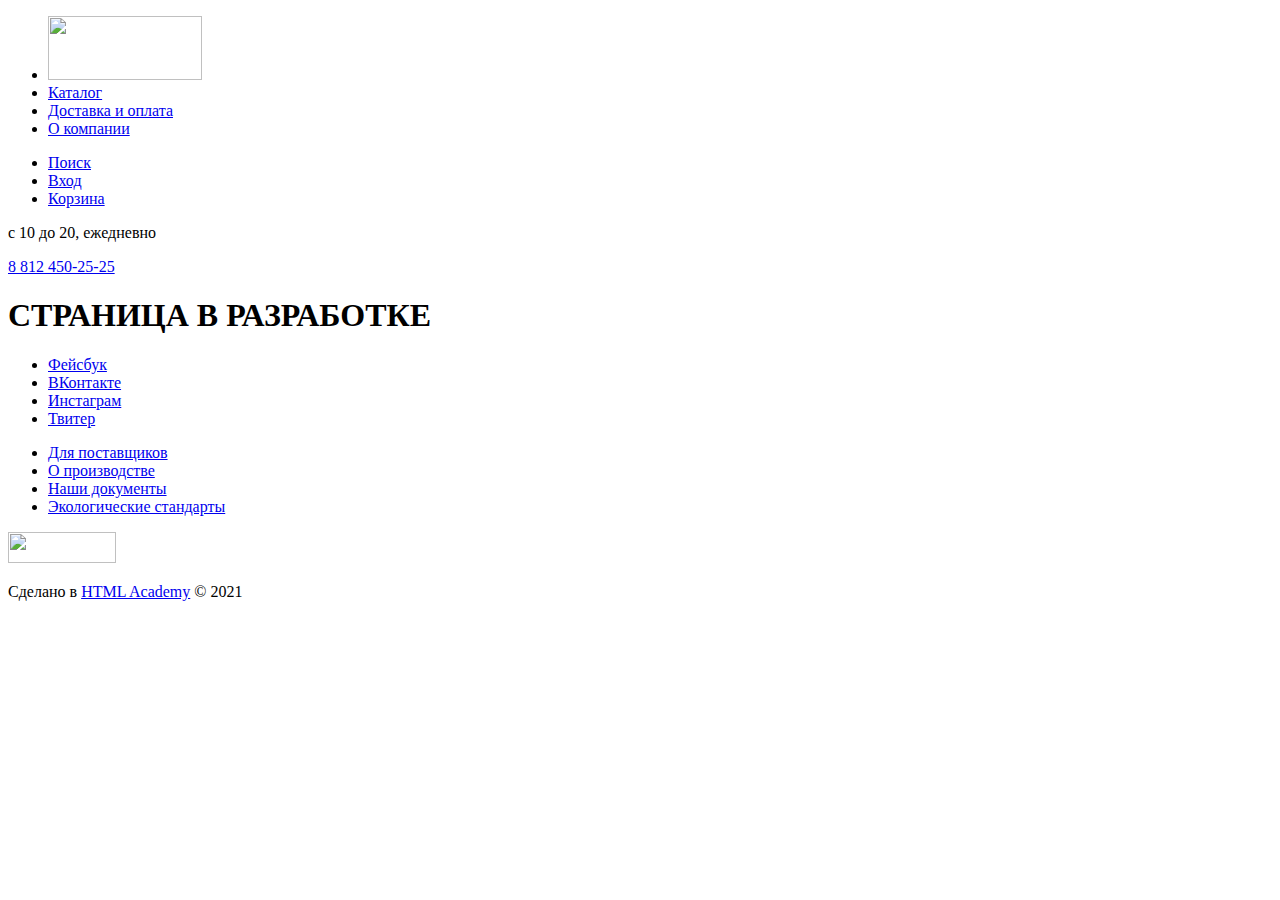
==== blank.html @ dcaeb444 "Разметка" ====
<!DOCTYPE html>
<html lang="ru">
  <head>
    <meta charset="utf-8">
    <title>Магазин мороженого "GllacyShop"</title>
  </head>
  <body>
   <header>
    <!--<p>Репозиторий создан для обучения на профессиональном онлайн‑курсе «<a href="https://htmlacademy.ru/intensive/htmlcss">HTML и CSS. Профессиональная вёрстка сайтов</a>».</p> -->
     <nav>
       <ul>
            <li><a href="index.html"><img src="" width="154" height="64" alt=""></a></li> <!--логотип магазина-->
            <li><a href="catalog.html">Каталог</a></li>
            <li><a href="blank.html">Доставка и оплата</a></li>
            <li><a href="blank.html">О компании</a></li>
         </ul>
         <ul>
              <li><a href="blank.html">Поиск</a></li>
              <li><a href="blank.html">Вход</a></li>
              <li><a href="blank.html">Корзина</a></li>
         </ul>
         <p>с 10 до 20, ежедневно</p>
         <p><a href="tel:+78124502525">8 812 450-25-25</a></p>
     </nav>
    </header>
     <main>
       <h1>СТРАНИЦА В РАЗРАБОТКЕ</h1>
     </main>
   <footer>
     <section>
       <ul>
         <li>
           <a href="#">Фейсбук</a>
         </li>
         <li>
           <a href="#">ВКонтакте</a>
         </li>
         <li>
           <a href="#">Инстаграм</a>
         </li>
         <li>
           <a href="#">Твитер</a>
         </li>
       </ul>
     </section>
     <section>
       <ul>
         <li>
           <a href="blank.html">Для поставщиков</a>
         </li>
         <li>
           <a href="blank.html">О производстве</a>
         </li>
         <li>
           <a href="blank.html">Наши документы</a>
         </li>
         <li>
           <a href="blank.html">Экологические стандарты</a>
         </li>
       </ul>
     </section>
     <section>
       <p><a href="https://htmlacademy.ru/"><img src="" width="107.89" height="30.99" alt=""></a></p>
       <p>Сделано в <a href="https://htmlacademy.ru/">HTML Academy</a> © 2021</p>
     </section>
   </footer>
  </body>
</html>
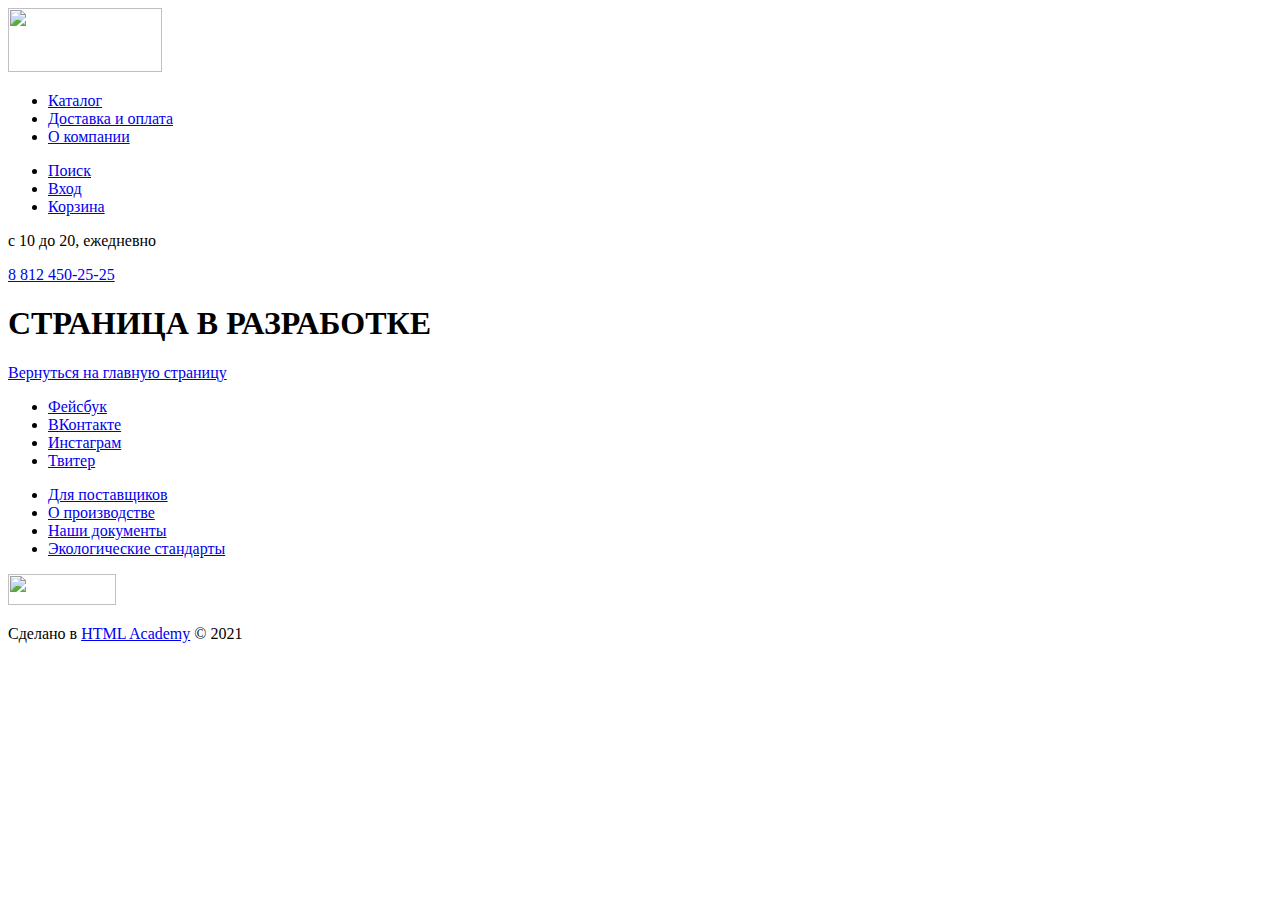
==== commit 4940fa46: "вынес логитип" ====
--- a/blank.html
+++ b/blank.html
@@ -8,8 +8,8 @@
    <header>
     <!--<p>Репозиторий создан для обучения на профессиональном онлайн‑курсе «<a href="https://htmlacademy.ru/intensive/htmlcss">HTML и CSS. Профессиональная вёрстка сайтов</a>».</p> -->
      <nav>
-       <ul>
-            <li><a href="index.html"><img src="" width="154" height="64" alt=""></a></li> <!--логотип магазина-->
+       <a href="index.html"><img src="" width="154" height="64" alt=""></a> <!--логотип магазина-->
+         <ul>
             <li><a href="catalog.html">Каталог</a></li>
             <li><a href="blank.html">Доставка и оплата</a></li>
             <li><a href="blank.html">О компании</a></li>
@@ -25,6 +25,7 @@
     </header>
      <main>
        <h1>СТРАНИЦА В РАЗРАБОТКЕ</h1>
+       <p><a href="index.html">Вернуться на главную страницу</a></p>
      </main>
    <footer>
      <section>
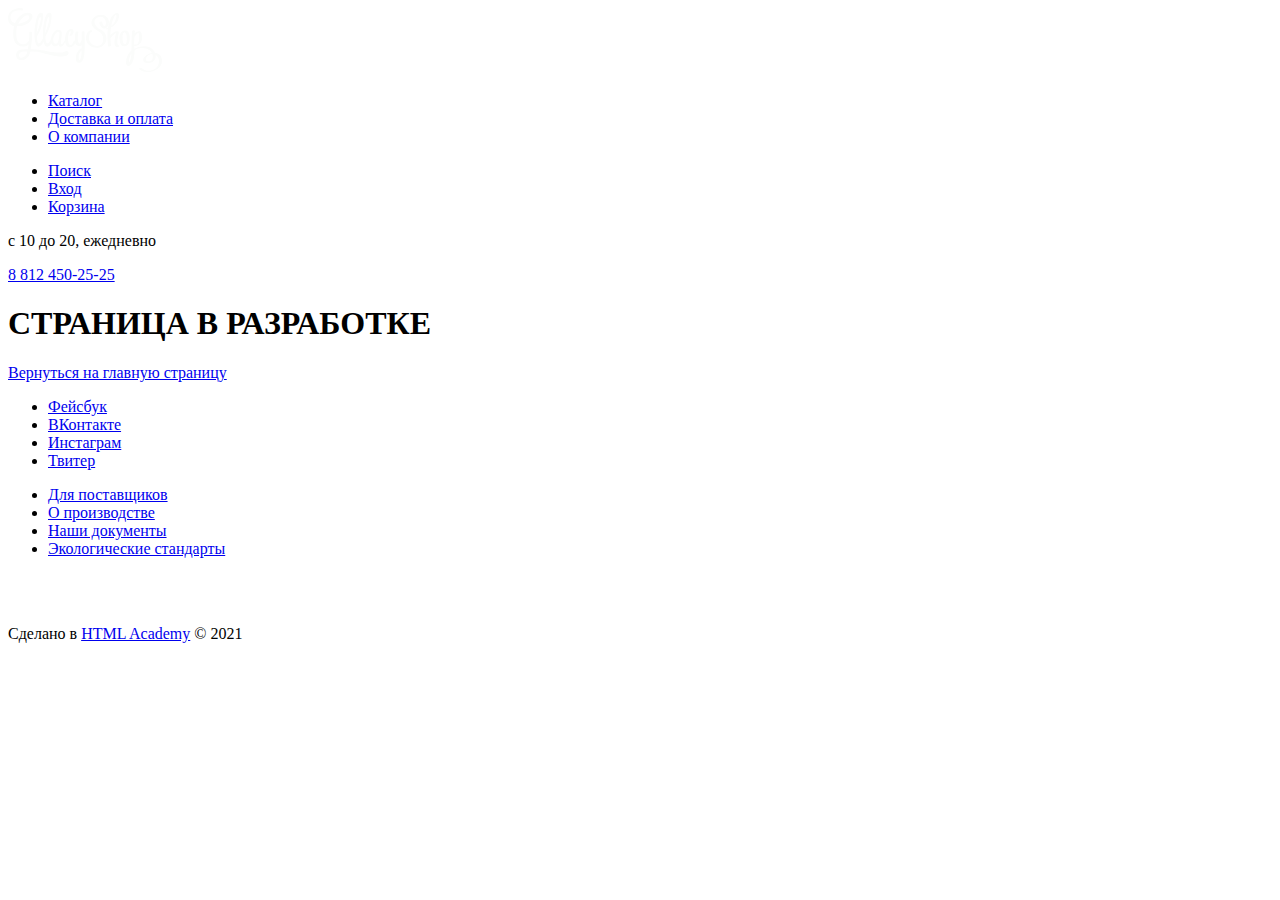
==== commit 3d867fe5: "Стилизация главной страницы" ====
--- a/blank.html
+++ b/blank.html
@@ -3,12 +3,16 @@
   <head>
     <meta charset="utf-8">
     <title>Магазин мороженого "GllacyShop"</title>
+    <link rel="icon" href="favicon.ico"> <!-- 32/32 -->
+    <link rel="icon" href="img/favicon/152.svg" type="image/svg+xml"> <!-- 152/152 -->
+    <link rel="apple-touch-icon" href="img/favicons/apple.png">  <!-- 180×180 -->
+    <link rel="manifest" href="manifest.webmanifest">
   </head>
   <body>
    <header>
     <!--<p>Репозиторий создан для обучения на профессиональном онлайн‑курсе «<a href="https://htmlacademy.ru/intensive/htmlcss">HTML и CSS. Профессиональная вёрстка сайтов</a>».</p> -->
      <nav>
-       <a href="index.html"><img src="" width="154" height="64" alt=""></a> <!--логотип магазина-->
+       <a href="index.html"><img src="img/logo.svg" width="154" height="64" alt=""></a> <!--логотип магазина-->
          <ul>
             <li><a href="catalog.html">Каталог</a></li>
             <li><a href="blank.html">Доставка и оплата</a></li>
@@ -61,7 +65,7 @@
        </ul>
      </section>
      <section>
-       <p><a href="https://htmlacademy.ru/"><img src="" width="107.89" height="30.99" alt=""></a></p>
+       <p><a href="https://htmlacademy.ru/"><img src="img/html-academy.svg" width="107.89" height="30.99" alt=""></a></p>
        <p>Сделано в <a href="https://htmlacademy.ru/">HTML Academy</a> © 2021</p>
      </section>
    </footer>
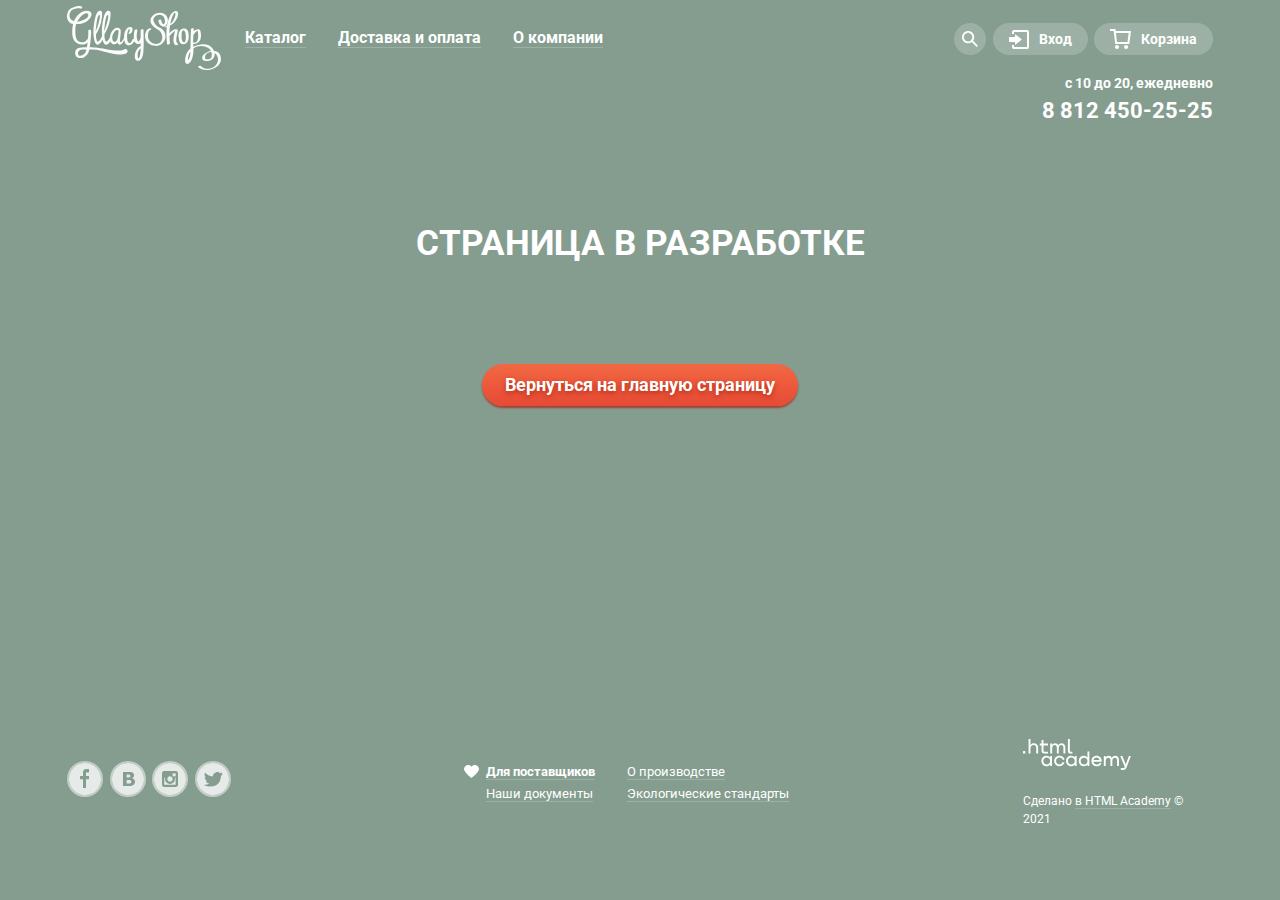
==== commit 634f122f: "Исправил последние замечания" ====
--- a/blank.html
+++ b/blank.html
@@ -2,6 +2,8 @@
 <html lang="ru">
   <head>
     <meta charset="utf-8">
+    <link href="https://fonts.googleapis.com/css2?family=Roboto:wght@300;400;500;700&display=swap" rel="stylesheet">
+    <link href="css/style.css" rel="stylesheet">
     <title>Магазин мороженого "GllacyShop"</title>
     <link rel="icon" href="favicon.ico"> <!-- 32/32 -->
     <link rel="icon" href="img/favicon/152.svg" type="image/svg+xml"> <!-- 152/152 -->
@@ -11,63 +13,133 @@
   <body>
    <header>
     <!--<p>Репозиторий создан для обучения на профессиональном онлайн‑курсе «<a href="https://htmlacademy.ru/intensive/htmlcss">HTML и CSS. Профессиональная вёрстка сайтов</a>».</p> -->
-     <nav>
-       <a href="index.html"><img src="img/logo.svg" width="154" height="64" alt=""></a> <!--логотип магазина-->
+      <div class="container">
+        <nav class="main-navigation"> <!--меню навигации-->
+          <div class="main-menu">
+            <div class="main-navigation-wrapper">  <!--основное меню-->
+              <a class="main-header-logo"> <!--логотип магазина-->
+                <img src="img/logo.svg" width="154" height="64" alt="">
+              </a>
+              <ul class="site-navigation">
+                <li><a href="catalog.html">Каталог</a></li>
+                <li><a href="blank.html">Доставка и оплата</a></li>
+                <li><a href="blank.html">О компании</a></li>
+              </ul>
+            </div>
+            <div class="user-navigation"> <!--меню авторизации-->
+              <ul>
+                <li class="user-navigation--item">
+                  <a class="user-navigation-link user-navigation-link--search" href="blank.html">
+                      <svg width="16" height="16" viewBox="0 0 16 16" fill="none">
+                        <path d="M16 14.6652L11.0785 9.73294C11.9827 8.48188 12.3826 6.93501 12.1984 5.40134C12.0141 3.86767 11.2594 2.4601 10.0848 1.45982C8.91022 0.45954 7.40233 -0.0598191 5.86234 0.00548954C4.32234 0.0707982 2.86363 0.715967 1.77757 1.81212C0.691516 2.90827 0.0580813 4.3747 0.0038002 5.91849C-0.050481 7.46228 0.478388 8.96976 1.48476 10.1398C2.49113 11.3098 3.90092 12.0563 5.43251 12.2301C6.96409 12.4039 8.50472 11.9922 9.74663 11.0772L14.6586 16L16 14.6652ZM6.08152 10.3767C5.24079 10.3767 4.41895 10.1268 3.71991 9.65874C3.02087 9.19063 2.47604 8.5253 2.15431 7.74687C1.83258 6.96844 1.7484 6.11188 1.91241 5.28551C2.07643 4.45913 2.48128 3.70006 3.07576 3.10427C3.67024 2.50849 4.42766 2.10276 5.25223 1.93838C6.0768 1.77401 6.93149 1.85837 7.70822 2.1808C8.48495 2.50324 9.14883 3.04927 9.61591 3.74983C10.083 4.4504 10.3323 5.27404 10.3323 6.11661C10.3298 7.24568 9.88115 8.3278 9.08451 9.12618C8.28788 9.92456 7.20813 10.3742 6.08152 10.3767Z" fill="white"/>
+                      </svg>
+                    </a>
+                    <div class="user-navigation-popup">
+                      <!--что-то из попапа-->
+                      <form class="popup-form--search" action="https://echo.htmlacademy.ru" method="post">
+                          <!--Поле поиска-->
+                          <label class="visually-hidden" for="login-name">Поиск</label>
+                          <input class="popup-form--search-input" id="login-name" type="text" name="name" placeholder="Крем-брюле">
+                      </form>
+                    </div>
+                </li>
+                <li><a class="user-navigation-link user-navigation-link--action" href="blank.html">
+                      <svg width="20" height="19" viewBox="0 0 20 19" fill="none">
+                        <path d="M6.04 14.88L12.96 9.5L6.04 4.13V7.04H0V11.96H6.04V14.88Z" fill="white"/>
+                        <path d="M18 0H5C4.46957 0 3.96086 0.210714 3.58579 0.585786C3.21071 0.960859 3 1.46957 3 2V4H5V2H18V17H5V15H3V17C3 17.5304 3.21071 18.0391 3.58579 18.4142C3.96086 18.7893 4.46957 19 5 19H18C18.5304 19 19.0391 18.7893 19.4142 18.4142C19.7893 18.0391 20 17.5304 20 17V2C20 1.46957 19.7893 0.960859 19.4142 0.585786C19.0391 0.210714 18.5304 0 18 0Z" fill="white"/>
+                      </svg>
+                    Вход</a>
+                </li>
+                <li><a class="user-navigation-link user-navigation-link--action" href="blank.html">
+                      <svg width="21" height="20" viewBox="0 0 21 20" fill="none">
+                        <path d="M5.70345 2L5.46161 0H0V2H3.66795L5.17946 15H19.2869L21 2H5.70345ZM17.5034 13H6.97313L5.96545 4H18.6924L17.5034 13Z" fill="white"/>
+                        <path d="M7.03359 20C8.14664 20 9.04894 19.1046 9.04894 18C9.04894 16.8954 8.14664 16 7.03359 16C5.92054 16 5.01823 16.8954 5.01823 18C5.01823 19.1046 5.92054 20 7.03359 20Z" fill="white"/>
+                        <path d="M16.1027 20C17.2157 20 18.118 19.1046 18.118 18C18.118 16.8954 17.2157 16 16.1027 16C14.9896 16 14.0873 16.8954 14.0873 18C14.0873 19.1046 14.9896 20 16.1027 20Z" fill="white"/>
+                      </svg>
+                    Корзина</a>
+                </li>
+              </ul>
+            </div>
+          </div>
+          <div class="information"> <!--часы работы и телефон-->
+            <p class="work">с 10 до 20, ежедневно</p>
+            <p class="telephone"><a href="tel:+78124502525">8 812 450-25-25</a></p>
+          </div>
+        </nav>
+      </div>
+    </header>
+     <main class="blank-main">
+       <h1 class="blank-404">СТРАНИЦА В РАЗРАБОТКЕ</h1>
+       <p class="blank-404"><a class="button" href="index.html">Вернуться на главную страницу</a></p>
+     </main>
+     <footer class="main-footer container"> <!--Подвал-->
+       <section class="footer-social"> <!--соц сети-->
          <ul>
-            <li><a href="catalog.html">Каталог</a></li>
-            <li><a href="blank.html">Доставка и оплата</a></li>
-            <li><a href="blank.html">О компании</a></li>
+           <li class="footer-social--link">
+             <a href="#"><!--Фейсбук-->
+               <svg width="36" height="36" viewBox="0 0 36 36" fill="none">
+                 <path d="M18 35C27.3888 35 35 27.3888 35 18C35 8.61116 27.3888 1 18 1C8.61116 1 1 8.61116 1 18C1 27.3888 8.61116 35 18 35Z" stroke="white" stroke-opacity="0.5" stroke-width="2"/>
+                 <path d="M18 2C14.8355 2 11.7421 2.93838 9.11088 4.69649C6.4797 6.45459 4.42894 8.95345 3.21793 11.8771C2.00693 14.8007 1.69008 18.0177 2.30744 21.1214C2.92481 24.2251 4.44866 27.0761 6.6863 29.3137C8.92394 31.5513 11.7749 33.0752 14.8786 33.6926C17.9823 34.3099 21.1993 33.9931 24.1229 32.7821C27.0466 31.5711 29.5454 29.5203 31.3035 26.8891C33.0616 24.2579 34 21.1645 34 18C34 13.7565 32.3143 9.68687 29.3137 6.68629C26.3131 3.68571 22.2435 2 18 2ZM22.06 11.45H19V14.9H22V18.34H19V27H16V18.34H13V14.9H16V11.45C15.9449 10.5957 16.2291 9.75426 16.7908 9.1083C17.3525 8.46234 18.1464 8.06407 19 8H22V11.45H22.06Z" fill="white" fill-opacity="0.8"/>
+               </svg>
+             </a>
+           </li>
+           <li class="footer-social--link">
+             <a href="#"><!--ВКонтакте-->
+               <svg width="36" height="36" viewBox="0 0 36 36" fill="none">
+                 <path d="M18 35C27.3888 35 35 27.3888 35 18C35 8.61116 27.3888 1 18 1C8.61116 1 1 8.61116 1 18C1 27.3888 8.61116 35 18 35Z" stroke="white" stroke-opacity="0.5" stroke-width="2"/>
+                 <path d="M18.64 16.49C18.9652 16.4904 19.2875 16.4293 19.59 16.31C19.8645 16.2077 20.0922 16.0085 20.23 15.75C20.3343 15.4964 20.3854 15.2241 20.38 14.95C20.376 14.7057 20.3143 14.4659 20.2 14.25C20.0714 14.0066 19.8523 13.8235 19.59 13.74C19.2687 13.627 18.9306 13.5695 18.59 13.57H16.59V16.57H17.16C17.75 16.52 18.24 16.51 18.64 16.49Z" fill="white" fill-opacity="0.8"/>
+                 <path d="M20.12 19.08C19.751 19.0101 19.3752 18.9832 19 19H16.61V22.5H19.06C19.4757 22.4953 19.8865 22.4104 20.27 22.25C20.591 22.1392 20.8632 21.9199 21.04 21.63C21.1865 21.3527 21.2621 21.0436 21.26 20.73C21.2753 20.3782 21.1848 20.0298 21 19.73C20.7922 19.4167 20.4806 19.1865 20.12 19.08Z" fill="white" fill-opacity="0.8"/>
+                 <path d="M18 2C14.8355 2 11.7421 2.93838 9.11088 4.69649C6.4797 6.45459 4.42894 8.95345 3.21793 11.8771C2.00693 14.8007 1.69008 18.0177 2.30744 21.1214C2.92481 24.2251 4.44866 27.0761 6.6863 29.3137C8.92394 31.5513 11.7749 33.0752 14.8786 33.6926C17.9823 34.3099 21.1993 33.9931 24.1229 32.7821C27.0466 31.5711 29.5454 29.5203 31.3035 26.8891C33.0616 24.2579 34 21.1645 34 18C34 13.7565 32.3143 9.68687 29.3137 6.68629C26.3131 3.68571 22.2435 2 18 2ZM24.6 22.53C24.3376 23.056 23.9537 23.5119 23.48 23.86C22.9342 24.2714 22.3122 24.5705 21.65 24.74C20.8286 24.9383 19.9848 25.029 19.14 25.01H13V11H18.45C19.2781 10.9868 20.1063 11.0235 20.93 11.11C21.473 11.194 21.9994 11.3627 22.49 11.61C22.9868 11.8462 23.4013 12.2258 23.68 12.7C23.9455 13.1728 24.0801 13.7079 24.07 14.25C24.0819 14.8916 23.8931 15.5209 23.53 16.05C23.1452 16.588 22.6142 17.0045 22 17.25V17.32C22.8272 17.4588 23.5898 17.8541 24.18 18.45C24.7295 19.0712 25.0163 19.8815 24.98 20.71C25.0043 21.3386 24.8738 21.9636 24.6 22.53Z" fill="white" fill-opacity="0.8"/>
+               </svg>
+             </a>
+           </li>
+           <li class="footer-social--link">
+             <a href="#"><!--Инстаграм-->
+               <svg width="36" height="36" viewBox="0 0 36 36" fill="none">
+                 <path d="M18 35C27.3888 35 35 27.3888 35 18C35 8.61116 27.3888 1 18 1C8.61116 1 1 8.61116 1 18C1 27.3888 8.61116 35 18 35Z" stroke="white" stroke-opacity="0.5" stroke-width="2"/>
+                 <g opacity="0.8">
+                   <path d="M22.92 18C22.92 19.3155 22.3974 20.5771 21.4673 21.5072C20.5371 22.4374 19.2755 22.96 17.96 22.96C16.6445 22.96 15.3829 22.4374 14.4528 21.5072C13.5226 20.5771 13 19.3155 13 18C13.001 17.6158 13.048 17.233 13.14 16.86H12.24V23.7H23.64V16.86H22.74C22.8406 17.2325 22.901 17.6147 22.92 18Z" fill="white"/>
+                   <path d="M18 20.66C18.5252 20.656 19.0375 20.4967 19.4723 20.202C19.9071 19.9073 20.245 19.4905 20.4432 19.0042C20.6415 18.5178 20.6913 17.9836 20.5864 17.4689C20.4816 16.9542 20.2266 16.4821 19.8539 16.1121C19.4811 15.7421 19.0071 15.4908 18.4916 15.3897C17.9762 15.2887 17.4424 15.3425 16.9575 15.5445C16.4726 15.7464 16.0584 16.0873 15.7669 16.5243C15.4755 16.9613 15.32 17.4748 15.32 18C15.3213 18.3506 15.3917 18.6976 15.5271 19.021C15.6625 19.3444 15.8602 19.638 16.1091 19.8851C16.358 20.1321 16.653 20.3276 16.9775 20.4606C17.3019 20.5936 17.6494 20.6613 18 20.66Z" fill="white"/>
+                   <path d="M23.68 12.3H20.64V15.34H23.68V12.3Z" fill="white"/>
+                   <path d="M18 2C14.8355 2 11.7421 2.93838 9.11088 4.69649C6.4797 6.45459 4.42894 8.95345 3.21793 11.8771C2.00693 14.8007 1.69008 18.0177 2.30744 21.1214C2.92481 24.2251 4.44866 27.0761 6.6863 29.3137C8.92394 31.5513 11.7749 33.0752 14.8786 33.6926C17.9823 34.3099 21.1993 33.9931 24.1229 32.7821C27.0466 31.5711 29.5454 29.5203 31.3035 26.8891C33.0616 24.2579 34 21.1645 34 18C34 13.7565 32.3143 9.68687 29.3137 6.68629C26.3131 3.68571 22.2435 2 18 2ZM26 23.7C26.0027 24.0045 25.9444 24.3064 25.8285 24.588C25.7127 24.8696 25.5416 25.1251 25.3253 25.3395C25.1091 25.5539 24.8521 25.7228 24.5695 25.8362C24.2869 25.9497 23.9845 26.0054 23.68 26H12.28C11.9793 25.9987 11.6818 25.9382 11.4044 25.8219C11.1271 25.7056 10.8754 25.5358 10.6637 25.3222C10.4519 25.1086 10.2844 24.8554 10.1705 24.5771C10.0566 24.2988 9.99869 24.0007 10 23.7V12.3C9.99869 11.9993 10.0566 11.7012 10.1705 11.4229C10.2844 11.1446 10.4519 10.8914 10.6637 10.6778C10.8754 10.4642 11.1271 10.2944 11.4044 10.1781C11.6818 10.0618 11.9793 10.0013 12.28 10H23.67C23.9749 9.99467 24.2778 10.0503 24.561 10.1636C24.8441 10.2769 25.1017 10.4457 25.3188 10.6599C25.5358 10.8742 25.7079 11.1296 25.8249 11.4112C25.9418 11.6929 26.0014 11.995 26 12.3V23.7Z" fill="white"/>
+                 </g>
+               </svg>
+             </a>
+           </li>
+           <li class="footer-social--link">
+             <a href="#"><!--Твитер-->
+               <svg width="36" height="36" viewBox="0 0 36 36" fill="none">
+                 <path d="M18 35C27.3888 35 35 27.3888 35 18C35 8.61116 27.3888 1 18 1C8.61116 1 1 8.61116 1 18C1 27.3888 8.61116 35 18 35Z" stroke="white" stroke-opacity="0.5" stroke-width="2"/>
+                 <path d="M18 2C14.8355 2 11.7421 2.93838 9.11088 4.69649C6.4797 6.45459 4.42894 8.95345 3.21793 11.8771C2.00693 14.8007 1.69008 18.0177 2.30744 21.1214C2.92481 24.2251 4.44866 27.0761 6.6863 29.3137C8.92394 31.5513 11.7749 33.0752 14.8786 33.6926C17.9823 34.3099 21.1993 33.9931 24.1229 32.7821C27.0466 31.5711 29.5454 29.5203 31.3035 26.8891C33.0616 24.2579 34 21.1645 34 18C34 13.7565 32.3143 9.68687 29.3137 6.68629C26.3131 3.68571 22.2435 2 18 2ZM25.94 14.81C25.69 21.33 22.48 25.64 14.94 25.51H14.46C14.01 25.51 9.91001 25.07 9.11001 23.69C10.8989 23.9555 12.7228 23.5494 14.23 22.55C13.18 22.26 11.31 22.09 10.98 19.7C11.3928 19.8642 11.8441 19.9058 12.28 19.82C11 19 9.53001 18.3 9.61001 16.17C10.028 16.4893 10.5445 16.652 11.07 16.63C10.3 16.4 8.92001 13.39 10.07 11.85C12.07 13.64 14.14 15.33 17.87 15.49C18.1 13.28 19.11 11.79 21.04 11.17C21.7375 10.9333 22.4908 10.9157 23.1986 11.1195C23.9065 11.3232 24.5351 11.7387 25 12.31C25.74 12.08 26.45 11.84 27.19 11.62C27.1758 11.9571 27.0846 12.2865 26.9234 12.5829C26.7622 12.8793 26.5353 13.1349 26.26 13.33C26.5167 13.3601 26.7768 13.3336 27.0221 13.2524C27.2674 13.1712 27.492 13.0372 27.68 12.86C27.5628 13.2985 27.3443 13.7034 27.0421 14.0421C26.7399 14.3808 26.3624 14.6438 25.94 14.81Z" fill="white" fill-opacity="0.8"/>
+               </svg>
+             </a>
+           </li>
          </ul>
-         <ul>
-              <li><a href="blank.html">Поиск</a></li>
-              <li><a href="blank.html">Вход</a></li>
-              <li><a href="blank.html">Корзина</a></li>
+       </section>
+       <section class="footer-contacts"> <!--контактная информация для пользователей-->
+         <ul class="footer-contacts-list">
+           <li class="footer-suppliers">
+             <a class="footer-contacts-list-link footer-contacts-list-link--svg" href="blank.html">
+               <svg width="15" height="13" viewBox="0 0 15 13" fill="none">
+                 <path d="M10.8 0.00081161C10.1584 1.47209e-05 9.52561 0.149795 8.95246 0.438107C8.37931 0.726419 7.88182 1.14521 7.5 1.66081C7.11818 1.14521 6.62069 0.726419 6.04754 0.438107C5.47439 0.149795 4.84158 1.47209e-05 4.2 0.00081161C3.11401 -0.0207343 2.06346 0.387449 1.2769 1.13655C0.490337 1.88566 0.0314232 2.91507 0 4.00081C0 7.18081 7.5 13.0008 7.5 13.0008C7.5 13.0008 15 7.22081 15 4.00081C14.9686 2.91507 14.5097 1.88566 13.7231 1.13655C12.9365 0.387449 11.886 -0.0207343 10.8 0.00081161Z" fill="white"/>
+               </svg>
+               Для поставщиков</a>
+           </li>
+           <li class="footer-suppliers">
+             <a class="footer-contacts-list-link" href="blank.html">О производстве</a>
+           </li>
+           <li class="footer-suppliers">
+             <a class="footer-contacts-list-link" href="blank.html">Наши документы</a>
+           </li>
+           <li class="footer-suppliers">
+             <a class="footer-contacts-list-link" href="blank.html">Экологические стандарты</a>
+           </li>
          </ul>
-         <p>с 10 до 20, ежедневно</p>
-         <p><a href="tel:+78124502525">8 812 450-25-25</a></p>
-     </nav>
-    </header>
-     <main>
-       <h1>СТРАНИЦА В РАЗРАБОТКЕ</h1>
-       <p><a href="index.html">Вернуться на главную страницу</a></p>
-     </main>
-   <footer>
-     <section>
-       <ul>
-         <li>
-           <a href="#">Фейсбук</a>
-         </li>
-         <li>
-           <a href="#">ВКонтакте</a>
-         </li>
-         <li>
-           <a href="#">Инстаграм</a>
-         </li>
-         <li>
-           <a href="#">Твитер</a>
-         </li>
-       </ul>
-     </section>
-     <section>
-       <ul>
-         <li>
-           <a href="blank.html">Для поставщиков</a>
-         </li>
-         <li>
-           <a href="blank.html">О производстве</a>
-         </li>
-         <li>
-           <a href="blank.html">Наши документы</a>
-         </li>
-         <li>
-           <a href="blank.html">Экологические стандарты</a>
-         </li>
-       </ul>
-     </section>
-     <section>
-       <p><a href="https://htmlacademy.ru/"><img src="img/html-academy.svg" width="107.89" height="30.99" alt=""></a></p>
-       <p>Сделано в <a href="https://htmlacademy.ru/">HTML Academy</a> © 2021</p>
-     </section>
-   </footer>
+       </section>
+       <section class="footer-ico"> <!--Сделано-->
+         <p><a href="https://htmlacademy.ru/"><img src="img/html-academy.svg" width="108" height="31" alt=""></a></p>
+         <p class="footer-copyright">Сделано <a href="https://htmlacademy.ru/">в HTML Academy</a> © 2021</p>
+       </section>
+     </footer>
   </body>
 </html>
--- a/css/style.css
+++ b/css/style.css
@@ -0,0 +1,1564 @@
+/*константы по цветам*/
+:root {
+  --basic-black-text: #323232; /*черный*/
+  --basic-green: #849D8F;
+  --basic-brawn: #9D8B84;
+  --basic-neutral: #8996A6;
+  --basic-white: #FFFFFF;
+  --basic-neutral: #5A5A5A;
+  --basic-dark: #696969; /*темно-серый*/
+  --basic-darl-lite: #ababab; /*светло-серый*/
+  --basic-green-lite: rgba(255, 255, 255, 0.2); /*светло-зеленый в основном цвет фона кнопок*/
+  --brown-lite: #D07058; /*светло-коричневый*/
+  --basic-blu-lite: #8996A6;
+  --basic-brown: #9D8B84;
+  --basic-light-orange: #FFBC9E; /*цвет ссылки при наведении*/
+  --basic-dark-lite-lite: #CACAC7;
+}
+/* Global */
+
+body {
+  /*@import url('https://fonts.googleapis.com/css2?family=Roboto:wght@100;300;400;500;700;900&display=swap');*/ /*подключениме шрифта 2-ой вариант*/
+  min-width: 1200px;
+  margin: 0;
+  padding: 0;
+  font-family: "Roboto", Arial, sans-serif;
+  font-size: 16px;
+  line-height: 22px;
+  font-weight: 700;
+  color: var(--basic-white);
+  /*text-transform: uppercase;*/
+  background-color: var(--basic-green);
+  /*background-image: url("img/bg.jpg");*/
+  background-position: top center;
+  background-repeat: no-repeat;
+
+  min-height: 100%; /*займи все пространство*/
+  display: grid; /*включение контекста grid*/
+  grid-template-rows: min-content 1fr min-content; /*правила расположения строк*/
+  align-content: start; /*начинайся сначала*/
+}
+h1 {
+  font-size: 35px;
+  line-height: 41px;
+  margin: 9px 0px 29px 0px;
+}
+h2 {
+  padding: 0;
+  margin: 0;
+  font-size: 35px;
+  line-height: 41px;
+  padding: 16px 16px;
+}
+h3 {
+  margin-top: 0;
+  margin-bottom: 7px;
+  font-weight: 500;
+  font-size: 24px;
+  line-height: 30px;
+  color: var(--basic-black-text);
+  padding: 24px 20px 0px 20px;
+}
+span {
+  font-size: 30px;
+  line-height: 35px;
+  text-shadow: 0px 1px 3px rgba(49, 50, 53, 0.5);
+}
+fieldset {
+  border: none;
+}
+.visually-hidden { /*скрывает не нужные заголовки*/
+  /*display: none;*/
+  position: absolute;
+  width: 1px;
+  height: 1px;
+  margin: -1px;
+  border: 0;
+  padding: 0;
+  white-space: nowrap;
+  clip-path: inset(100%);
+  clip: rect(0 0 0 0);
+  overflow: hidden;
+}
+/*Контентная область центрируется и не может быть уже макетной ширины, поэтому 1146px*/
+.container {
+  width: 1146px;
+  padding-left: 27px;
+  padding-right: 27px;
+  margin-left: auto;
+  margin-right: auto;
+  /*outline: 1px solid black; /*обводка*/
+}
+
+.slider{
+  position: relative; /*элемент с относительным позиционированием*/
+  padding-top: 275px;
+  text-align: center;
+  color: var(--basic-white);
+}
+.slider-list {
+  margin: 0;
+  /*padding: 0;*/
+  list-style: none;
+}
+.slide {
+  display: none;
+}
+
+.slide-current {
+  display: block;
+}
+.slide-title {
+  width: 700px;
+  padding: 0;
+  margin: 0 auto;
+  margin-bottom: 27px;
+  font-size: 60px;
+  line-height: 60px;
+  font-weight: 700;
+}
+.slider-controls {
+  position: absolute;
+  bottom: 63px;
+  left: 0;
+  z-index: 20;
+  display: flex;
+  width: 67px;
+  justify-content: space-between;
+}
+.slider-controls button {
+  padding: 0;
+  width: 17px;
+  height: 17px;
+  background-color: transparent;
+  border: 2px solid var(--basic-white);
+  border-radius: 50%;
+  cursor: pointer;
+}
+.slider-controls button:hover {
+  background-color: var(--basic-green-lite);
+}
+.slider-controls .current {
+  background-color: var(--basic-white);
+}
+.page-body {
+  min-width: 1200px;
+
+  background-repeat: no-repeat;
+  background-position: top center;
+}
+.page-body-1 {
+  background-color: var(--basic-green);
+  background-image: url("../img/ice-horns.png");
+}
+.page-body-2 {
+  background-color: var(--basic-blu-lite);
+  background-image: url("../img/ice-horns2.png");
+}
+.page-body-3 {
+  background-color: var(--basic-brown);
+  background-image: url("../img/ice-horns3.png");
+}
+.main-menu {
+  display: flex;
+  justify-content: space-between;
+}
+
+.features {
+  text-align: center;
+}
+
+/*grid*/
+.page {
+  height: 100%;
+}
+
+/* Main navigation */
+.main-navigation {
+  font-size: 16px;
+  line-height: 18px;
+
+  /*outline: 1px solid red; /*обводка*/
+  outline-offset: -5px;
+}
+
+.main-navigation-wrapper {
+  /*display: grid; /*включаем гриды*/
+  margin: 0;
+  display: flex;
+  align-items: center;
+  width: 850px;
+
+  /*outline: 1px solid rgba(0, 255, 255, 0.3); /*обводка*/
+  outline-offset: -5px;
+}
+
+.user-navigation {
+  margin: 0;
+  padding: 0;
+  width: 300px;
+
+  /*outline: 1px solid yellow; /*обводка*/
+  outline-offset: -5px;
+}
+.information-crumbs {
+  display: flex;
+  align-items: flex-end;
+}
+
+.information {
+  margin: 0;
+  padding: 0;
+  text-align: right;
+  order: 3;
+  margin-left: auto;
+
+  /*outline: 1px solid blue; /*обводка*/
+  outline-offset: -5px;
+}
+
+.raspberries-chocolate {
+  display: grid; /*включаем гриды*/
+  grid-template-columns: 1fr 1fr;
+  margin-bottom: 40px; /*отступ до следующего блока*/
+  height: 229px;
+  margin-top: 41px;
+
+}
+
+/*меню главное*/
+.site-navigation {
+  position: relative;
+
+  margin: 0;
+  padding: 0;
+  display: flex;
+  flex-wrap: wrap;
+  width: 450px;
+  list-style: none; /*убираем маркер списка*/
+  line-height: 18px;
+  margin-left: 24px; /*отступ слева от логтипа*/
+}
+.site-navigation li {
+  position: relative; /*указывает какой тип позиционирования используется для элемента (статический, относительный, абсолютный или фиксированный)*/
+  margin-right: 32px;
+}
+.main-header-logo { /*не совсем понял нужно или нет это прописывать в css*/
+  margin: 0;
+  padding: 0;
+  width: 154px;
+  height: 64px;
+}
+.site-navigation a {
+  text-decoration: none; /*убираем подчеркивание у ссылок*/
+  border-bottom: 1px solid var(--basic-green-lite); /*rgba(255, 255, 255, 0.2); /*цвет подчеркивания*/
+  /*text-decoration-color: rgba(255, 255, 255, 0.2); /*цвет подчеркивания*/
+}
+/*цвет ссылки меню и ссылки входа*/
+.site-navigation a,
+.telephone a,
+.button,
+.-apply,
+.hit-list a {
+  color: var(--basic-white);
+}
+
+/*хлебные крошки*/
+.crumbs {
+  padding: 0;
+  margin: 0;
+  display: flex;
+  flex-wrap: wrap; /*перенос на новую сроку если дошел до предела области*/
+  justify-content: flex-start;
+  align-items: flex-end;
+  font-size: 14px;
+  line-height: 16px;
+  list-style: none;
+  font-weight: 400; /*жирность шрифта*/
+  order: 1; /*---*/
+}
+.crumbs li {
+  position: relative; /*указывает какой тип позиционирования используется для элемента (статический, относительный, абсолютный или фиксированный)*/
+  margin-right: 22px;
+}
+.crumbs li::after {
+  content: "";
+  position: absolute;
+  top: 5px;
+  right: -15px;
+  width: 6px;
+  height: 6px;
+  background-image: url("../img/crumbs.svg");
+}
+.crumbs li:last-child {
+  margin-right: 0;
+}
+.breadcrumbs-current::after {
+  display: none;
+}
+.crumbs a{
+  color: var(--basic-white);
+  text-decoration: none; /*убираем подчеркивание у ссылок*/
+  border-bottom:1px solid var(--basic-green-lite); /*rgba(255, 255, 255, 0.2); /*цвет подчеркивания*/
+}
+/*конец хлебные крошки*/
+
+/*меню каталог с catalog.html*/
+.mark a {
+  background: var(--brown-lite);/* #D07058;*/
+  padding: 9px 13px; /* Поля вокруг текста */
+  margin: -13px;
+  border-radius: 26px;
+  /*color: var(--basic-white);*/
+  text-decoration: none;
+}
+.catalog-list {
+  display: block;
+  position: absolute;
+  width: 143px;
+  height: 171px;
+  border-radius: 4px;
+  left: -22px;
+  top: 36px;
+  visibility: hidden;
+  background: var(--basic-white);
+  /*box-shadow: 0px 1px 2px rgba(172, 16, 0, 0.25);*/
+  z-index: 4;
+  box-shadow: 0px 20px 20px rgba(0, 0, 0, 0.4);
+}
+.catalog-list--table {
+  font-size: 14px;
+  line-height: 16px;
+  font-weight: 400;
+  color: var(--basic-black-text);
+  margin: 6px 3px 10px 6px;
+}
+.catalog-list--table-VIP {
+  line-height: 16px;
+  font-weight: 700;
+  padding: 7px 0px 13px 15px;
+  border-bottom: 1px solid rgba(50, 50, 50, 0.2);
+}
+.catalog-list--table-cell {
+  padding: 10px 0px 0px 15px;
+}
+.catalog-list--menu:hover ~ .catalog-list {
+  /* display: block; */
+  visibility: visible;
+  opacity: 1;
+}
+
+/*кнопки поиска корзины и авторизации*/
+.user-navigation ul {
+  margin-bottom: 20px;
+  margin-top: 23px;
+  display: flex;
+  justify-content: space-between;
+  list-style: none;
+  font-size: 14px;
+  line-height: 16px;
+}
+/* .link::before {
+  content: "";
+  position: absolute;
+  width: 16px;
+  height: 16px;
+  background-image: url("img/search.svg");
+  background-repeat: no-repeat;
+  background-position: 0 0;
+} */
+
+/*.link {
+  position: relative; /*для позиционирования иконки относительно ссылки "вход"*/
+/*}*/
+/* .login-link svg {
+  margin: 10px;
+} */
+
+.user-navigation-link {
+  background-color: var(--basic-green-lite); /*rgba(255, 255, 255, 0.2);*/
+  border-radius: 20px;
+  color: var(--basic-white);
+  text-decoration: none;
+  display: block;
+  height: 32px;
+  box-sizing: border-box;
+  transition: color .25s, background-color .25s;
+}
+.user-navigation-link path {
+  transition: fill .25s;
+}
+
+.user-navigation-link:hover {
+  color: #323232;
+  background-color: #ffffff;
+}
+.user-navigation-link:hover path {
+  fill: #000000;
+}
+.user-navigation-link--search {
+  padding: 8px;
+}
+.user-navigation-link--search svg {
+  display: block;
+}
+.user-navigation-link-basket {
+  background-color: var(--basic-white); /*rgba(255, 255, 255, 0.2);*/
+  border-radius: 20px;
+  color: var(--basic-black-text);
+  text-decoration: none;
+  display: block;
+  height: 32px;
+  box-sizing: border-box;
+  transition: color .25s, background-color .25s;
+}
+.user-navigation-link--action {
+  padding: 6px 16px;
+  display: flex;
+  align-items: center;
+}
+.user-navigation-link--action svg {
+  margin-right: 10px;
+}
+.user-navigation--item {
+  position: relative;
+}
+.user-navigation-popup {
+  display: block;
+  position: absolute;
+  background: #F8F7F4;
+  /*padding: 12px;*/
+  width: 341px;
+  height: 84px;
+  border-radius: 4px;
+  right: 0;
+  top: 36px;
+  box-shadow: 0px 20px 20px rgba(0, 0, 0, 0.4);
+  visibility: hidden;
+  opacity: 0;
+  transition: opacity .35s, visibility .35s;
+}
+/*.popup-form--search {
+  background: #F8F7F4;
+  border-radius: 4px;
+}*/
+.popup-form--search input {
+  padding-left: 15px;
+  width: 294px;
+  height: 42px;
+  margin: 20px 15px;
+  border: 1px solid #D3D3D2;
+  border-radius: 4px;
+  font-weight: 400;
+  font-size: 14px;
+  line-height: 16px;
+  color: #999999;
+}
+.popup-form--search-input {
+
+}
+.user-navigation-link:hover ~ .user-navigation-popup {
+  /* display: block; */
+  visibility: visible;
+  opacity: 1;
+}
+.user-navigation-popup--link {
+  display: block;
+  position: absolute;
+  background: #F8F7F4;
+  width: 277px;
+  height: 214px;
+  border-radius: 4px;
+  right: 0;
+  top: 36px;
+  visibility: hidden;
+  opacity: 0;
+  z-index: 4;
+  box-shadow: 0px 20px 20px rgba(0, 0, 0, 0.4);
+  transition: opacity .35s, visibility .35s;
+}
+.popup-form--link input {
+  padding-left: 15px;
+  width: 220px;
+  height: 44px;
+  margin: 20px 17px 0px 19px;
+  border: 1px solid #D3D3D2;
+  border-radius: 4px;
+  font-weight: 400;
+  font-size: 14px;
+  line-height: 16px;
+  color: #999999;
+}
+.popup-form--link-enter {
+  display: flex;
+  width: 280px;
+  align-items: center;
+  margin-top: 20px;
+}
+.popup-form--link-button {
+  margin: 0px 20px 0px 19px;
+}
+.popup-form--link button {
+  border: none;
+  box-shadow: none;
+}
+.popup-form--link-help {
+  display: flex;
+  flex-wrap: wrap;
+  width: 140px;
+  font-size: 13px;
+  line-height: 15px;
+}
+.popup-form--link-help a {
+  text-decoration: none;
+  color: var(--basic-black-text);
+  border-bottom:1px solid var(--basic-darl-lite);
+  font-weight: 400;
+  margin-bottom: 5px;
+  margin-top: 4px;
+}
+.user-navigation-link:hover ~ .user-navigation-popup--link {
+  /* display: block; */
+  visibility: visible;
+  opacity: 1;
+}
+.user-navigation-popup--basket {
+  display: block;
+  position: absolute;
+  background: #F8F7F4;
+  width: 539px;
+  height: 242px;
+  border-radius: 4px;
+  right: 0;
+  top: 36px;
+  box-shadow: 0px 20px 20px rgba(0, 0, 0, 0.4); /*тень от окна*/
+  visibility: hidden;
+  opacity: 0;
+  z-index: 4;
+  transition: opacity .35s, visibility .35s;
+}
+.popup-form--button-basket {
+  padding: 13px 15px;
+  margin-left: 348px;
+  border: none;
+  box-shadow: 0px 1px 2px rgba(172, 16, 0, 0.25);
+  background: linear-gradient(180deg, #F26843 0%, #E74A35 100%);
+  text-align: right;
+  font-size: 18px;
+  line-height: 16px;
+  border-radius: 70px;
+  text-decoration: none;
+  display: inline-block;
+  font-weight: 700;
+  color: var(--basic-white);
+}
+.user-navigation-popup--table {
+  color: var(--basic-black-text);
+  font-weight: 400;
+  font-size: 13px;
+  line-height: 16px;
+  margin-top: 10px;
+  margin-left: 21px;
+  border-bottom: 1px solid var(--basic-dark-lite-lite);
+}
+.user-navigation-popup--table span {
+  font-size: 13px;
+  line-height: 16px;
+  text-shadow: none;
+  color: var(--basic-dark-lite-lite);
+}
+.td-column-2 {
+  padding-left: 9px;
+  padding-right: 13px;
+  height: 57px;
+}
+.td-column-3 {
+  width: 216px;
+}
+.td-column-4 {
+  padding-left: 5px;
+  width: 121px;
+  text-align: right;
+}
+.td-column-5 {
+  padding-left: 5px;
+  width: 71px;
+  text-align: right;
+}
+.user-navigation-popup--basket p {
+  color: var(--basic-black-text);
+  font-size: 15px;
+  text-align: right;
+  margin-right: 14px;
+  margin-top: 16px;
+}
+.user-navigation-link-basket:hover ~ .user-navigation-popup--basket {
+  /* display: block; */
+  visibility: visible;
+  opacity: 1;
+}
+/*цвет меню при наведении*/
+.site-navigation a:hover {
+  margin: 0;
+  color: var(--basic-black-text);
+  background-color: var(--basic-white);
+  padding: 9px 13px; /* Поля вокруг текста */
+  margin: -13px;
+  border-radius: 26px;
+  text-decoration: none;
+}
+.site-navigation a:focus {
+  color: var(--basic-black-text);
+  background-color: #EDEDED;;
+  box-shadow: inset 0px 2px 1px #696969;/*0px -3px 0px var(--basic-dark);/*rgba(172, 16, 0, 0.64); /*тень кнопки*/
+  padding: 9px 13px; /* Поля вокруг текста */
+  border-radius: 26px;
+  text-decoration: none;
+}
+.login-link a:hover {
+  margin: 0;
+  color: var(--basic-black-text);
+  background-color: var(--basic-white);
+  padding: 9px 13px; /* Поля вокруг текста */
+  border-radius: 20px;
+  text-decoration: none;
+}
+
+.button-apply:hover{
+  margin: 0;
+  color: var(--basic-black-text);
+  background-color: var(--basic-white);
+  padding: 9px 29px; /* Поля вокруг текста */
+  border-radius: 20px;
+  text-decoration: none;
+}
+
+/*цвет при нажатии*/
+.button-apply:focus {
+  color: var(--basic-black-text);
+  background-color: var(--basic-white);
+  box-shadow: 0px -3px 0px var(--basic-dark);/*rgba(172, 16, 0, 0.64); /*тень кнопки*/
+  padding: 9px 29px; /* Поля вокруг текста */
+  border-radius: 20px;
+  text-decoration: none;
+}
+
+.work {
+  font-size: 14px;
+  line-height: 16px;
+  margin-top: 0;
+  margin-bottom: 8px;
+}
+
+.telephone {
+  margin: 0;
+  font-size: 22px;
+  line-height: 24px;
+}
+.telephone a {
+  text-decoration: none;
+}
+
+.telephone a:hover{ /*при наведении на номер телефона появляется подчеркивание*/
+  text-decoration: underline;
+}
+
+.banner-basis {
+  font-size: 60px;
+  line-height: 60px;
+}
+
+.button /*.button*/ {
+  background: linear-gradient(180deg, #F26843 0%, #E74A35 100%); /*градиентная заливка*/
+  text-align: right;
+  font-size: 18px;
+  line-height: 24px;
+  text-shadow: 0px 2px 5px rgba(160, 32, 11, 0.76); /*тень текста*/
+  box-shadow: 0px 2px 2px rgba(172, 16, 0, 0.64); /*тень кнопки*/
+  padding: 9px 23px; /* Поля вокруг текста */
+  border-radius: 70px; /*скругление углов*/
+  text-decoration: none;
+  display: inline-block;
+}
+
+.slide-button {
+  font-size: 32px;
+  line-height: 44px;
+}
+.button:hover { /*цвет кнопки при наведении*/
+  background: linear-gradient(0deg, rgba(255, 255, 255, 0.2), rgba(255, 255, 255, 0.2)), linear-gradient(180deg, #F26843 0%, #E74A35 100%);
+  box-shadow: 0px 2px 2px #AC1000; /*тень кнопки*/
+  text-shadow: 0px 2px 5px rgba(160, 32, 11, 0.76); /*тень текста*/
+}
+.button:focus { /*цвет кнопки при нажатии*/
+  background: linear-gradient(0deg, rgba(0, 0, 0, 0.07), rgba(0, 0, 0, 0.07)), linear-gradient(180deg, #F26843 0%, #E74A35 100%);
+  box-shadow: inset 0px 2px 2px #942718;
+  text-shadow: 0px 2px 5px rgba(160, 32, 11, 0.76); /*тень текста*/
+}
+/*----*/
+.sorting-price-content {
+  width: 869px;
+  display: flex;
+  margin-bottom: 14px;
+}
+/*----*/
+.sorting {
+  padding: 0;
+  margin: 0;
+  margin-right: 15px;
+  font-weight: 500;
+  font-size: 14px;
+  line-height: 16px;
+}
+.sorting legend {
+  padding-left: 14px;
+  margin-bottom: 7px;
+}
+.sorting-list {
+  appearance: none !important;
+  display: flex;
+  color: var(--basic-white);
+  background: var(--basic-green-lite); /*rgba(255, 255, 255, 0.2); /*заливка*/
+  border-radius: 20px; /*скругление углов*/
+  font-size: 16px;
+  line-height: 18px;
+  height: 36px;
+  width: 196px;
+  border: none;
+  padding: 7px 40px 10px 16px; /* Поля вокруг текста */
+  outline: none; /*убирает браузерную обводку*/
+}
+.select--right {
+  background-image: url("../img/arrow-white.svg");
+  background-repeat: no-repeat;
+  background-position: right 13px center;
+  padding-right: 30px;
+}
+.sorting-list:hover {
+  background: var(--basic-white);
+  color: var(--basic-black-text);
+  font-weight: 500;
+  background-image: url("../img/arrow-black.svg");
+  background-repeat: no-repeat;
+  background-position: right 13px center;
+  padding-right: 30px;
+}
+
+.sorting-list option {
+  text-decoration: none;
+  color: var(--basic-black-text);
+}
+
+.sorting-list option:hover {
+  background: #1E90FF;
+  color: var(--basic-white);
+}
+.sorting-list option:focus {
+  background: #1E90FF;
+  color: var(--basic-white);
+}
+.select {
+    appearance: none;
+
+}
+.price {
+  padding: 0;
+  margin: 0;
+  margin-right: 15px;
+  font-weight: 500;
+  font-size: 14px;
+  line-height: 16px;
+
+}
+.price input {
+  width: 35px;
+  height: 11px;
+  border: none;
+  background: none;
+  color: var(--basic-white);
+  text-align: right;
+}
+.price input:focus-visible {
+  outline: none;
+}
+/*Уровень цены*/
+.range-controls {
+    position:relative;
+    margin-top: 7px;
+    /*position: absolute;*/
+    width: 218px;
+    /*height: 36px;*/
+    /*overflow:hidden;*/ /*обрезание что выходит за границы*/
+    padding-top: 17px;
+    padding-bottom: 17px;
+    /*margin-bottom:15px;*/
+    /*padding:0 30px;*/
+    background: var(--basic-green-lite);/*rgba(255, 255, 255, 0.2); /*цвет фона*/
+    border-radius:20px;
+}
+/*----*/
+
+.filler-apply {
+  display: flex;
+  align-items: flex-end;
+  margin-bottom: 40px;
+}
+/*----*/
+
+.button-apply { /*кнопка применить*/
+  background: var(--basic-green-lite); /*rgba(255, 255, 255, 0.2); /*заливка*/
+  border: 2px solid var(--basic-white); /*#FFFFFF; /*окантовка*/
+  color: var(--basic-white);
+  box-sizing: border-box;
+  border-radius: 20px; /*скругление углов*/
+  font-weight: 500;
+  font-size: 16px;
+  line-height: 18px;
+  padding: 9px 29px; /* Поля вокруг текста */
+  text-decoration: none;
+}
+
+.raspberries {
+  width: 560px;
+  min-height: 229px;
+  margin-right: 26px;
+  border-radius: 16px;
+  background-image: url("../img/backgraund-malina.jpg"); /* no-repeat; из-за этого не выходила картинка фоном*/
+}
+.raspberries a { /*кнопка расположение ее на блоке*/
+  display: block;
+  margin-left: 368px;
+  margin-right: 22px;
+  margin-top: 42px;
+}
+
+.chocolate {
+  width: 560px;
+  min-height: 229px;
+  border-radius: 16px;
+  background-image: url("../img/backgraund-chocolate.jpg");
+}
+.chocolate a { /*кнопка расположение ее на блоке*/
+  display: block;
+  margin-left: 339px;
+  margin-right: 22px;
+  margin-top: 42px;
+}
+
+.banner {
+  padding: 0;
+  margin: 0;
+  padding: 0px 30px 0px 16px;
+  font-size: 18px;
+}
+/*хиты продаж*/
+
+.hit-list {
+  margin: 0;
+  padding: 0;
+  text-align: center; /*выравнивание текста по центру*/
+  list-style: none;
+  display: grid; /*включаем гриды*/
+  grid-template-columns: 1fr 1fr 1fr 1fr;
+  /*margin-bottom: 40px;
+  /*width: 267px;*/
+  /*border: 1px solid red; /*обводка*/
+
+}
+.catalog-item { /*без этого класса не мог выранить картинку, не выстраивались гриды*/
+  margin: 0;
+  padding: 0;
+  width: 267px; /*ширина занимаемой области товара*/
+  min-height: 324px; /*мин высота если вдруг картинки не будет*/
+  margin-right: 26px; /*расстояние между карточками товаров*/
+  margin-bottom: 40px; /*отступ вниз между карточкамит товаров*/
+  position: relative;
+}
+.catalog-item::before {
+  content: none;
+  position: absolute;
+  display: block;
+  width: 293px;
+  height: calc(100% + 82px);
+  left: -13px;
+  top: -6px;
+  background-color: rgba(255, 255, 255, .2);
+  border-radius: 4px;
+  z-index: 1;
+}
+.catalog-item:hover {
+  z-index: 3;
+}
+.catalog-item:hover::before {
+  content: "";
+}
+.catalog-item .button {
+  padding: 12px 10px;
+  width: 200px;
+  text-align: center;
+  display: none;
+  position: absolute;
+  bottom: -58px;
+  /*height: 33px;*/
+  left: 20px;
+}
+.catalog-item:hover .button {
+  display: block;
+}
+/* .catalog-item:hover {
+  background-color: #FFFFFF;
+  /*opacity: 0.2;
+  box-shadow: 0px 20px 20px rgba(0, 0, 0, 0.2);
+  border-radius: 4px;
+} */
+.catalog-item img {
+  position: relative;
+  z-index: 2;
+}
+.catalog-item p {
+  padding: 0;
+  margin: 0;
+  margin-top: -65px;
+  margin-bottom: 33px;
+  font-size: 45px;
+  line-height: 45px;
+  text-align: left;
+  text-shadow: 0px 1px 3px rgba(49, 50, 53, 0.5);
+  position: relative;
+  z-index: 2;
+}
+.catalog-item a {
+  margin: 0;
+  padding: 0;
+  margin-top: 13px;
+  font-weight: 500; /*полужирный текст - параметр*/
+  text-decoration: none; /*убираем подчеркивание у ссылок*/
+  border-bottom:1px solid var(--basic-green-lite); /*rgba(255, 255, 255, 0.2); /*цвет подчеркивания*/
+  position: relative;
+  z-index: 2;
+}
+
+/*конец хитов продаж*/
+
+/*качество продукции*/
+.quality {
+  padding: 0;
+  margin: 0;
+
+  min-height: 306px;
+  background-image: url("../img/pattern2.jpg");
+  border-radius: 16px;
+  margin-bottom: 40px;
+  /*padding: 0px 27px;*/
+}
+.quality-list {
+  margin: 0;
+  display: grid; /*включаем гриды*/
+  grid-template-columns: 1fr 1fr;
+  padding-left: 20px;
+  list-style: none;
+  color: var(--basic-black-text);
+}
+
+.quality-item {
+  /*width: 485px;
+  margin-left: 52px;
+  margin-right: 23px;*/
+  display: flex;
+  width: 540px;
+  margin-bottom: 19px; /*почему не помещается 33px????*/
+  font-weight: 400;
+  font-size: 16px;
+  line-height: 22px;
+}
+.quality-item svg {
+  width: 49px;
+}
+.quality-item p {
+  margin-left: 6px;
+  margin-top: 7px;
+  width: 485px;
+  margin-bottom: 0;
+}
+/*конец качества продукции*/
+
+/*новости*/
+
+.news-mail {
+  display: grid; /*включаем гриды*/
+  grid-template-columns: 1fr 1fr;
+  height: 220px;
+  margin-bottom: 40px;
+}
+.news {
+  background-image: url("../img/backgraund-news.jpg");
+  width: 560px;
+  min-height: 220px;
+  margin-right: 26px;
+  border-radius: 16px;
+}
+.news p {
+  margin: 0;
+  padding-left: 20px;
+  padding-top: 23px;
+  /*padding-bottom: 15px;*/
+  font-weight: 500;
+  color: var(--basic-black-text);
+}
+.news a {
+  margin: 0;
+  padding: 0;
+  display: block;
+  padding-left: 20px;
+  padding-right: 253px;
+  /*height: 77px;*/
+  /*width: 287px;*/
+  font-weight: 700;
+  font-size: 24px;
+  line-height: 30px;
+  color: var(--basic-black-text);
+}
+.news a:hover {
+  color: var(--basic-light-orange);
+}
+/*конец нововсти*/
+
+/*отправка сообщения*/
+.mail {
+  background-image: url("../img/backgraund-mail.jpg");
+  border-radius: 16px;
+  width: 560px;
+  min-height: 220px;
+}
+.mail p {
+  margin: 0;
+  padding-left: 26px;
+  padding-top: 34px;
+  padding-right: 22px;
+  padding-bottom: 47px;
+  font-weight: 400;
+  color: var(--basic-neutral);
+}
+.mail input {
+  margin: 0;
+  padding: 0;
+  margin-left: 26px;
+  margin-right: 7px;
+  width: 350px;
+  height: 44px;
+  border-radius: 6px;
+  border-width: 1px;
+  border-style: double;
+  padding-left: 14px;
+  font-weight: 400;
+  font-size: 16px;
+  line-height: 24px;
+  color: #999999;
+  border-color: rgba(178, 178, 178, 0.52);
+}
+.mail-input:hover {
+  width: 348px;
+  height: 42px;
+  margin-right: 8px;
+  padding-left: 13px;
+  border: 2px solid rgba(178, 178, 178, 0.52);
+}
+.mail-input:focus {
+  width: 348px;
+  height: 42px;
+  color: var(--basic-black-text);
+  font-weight: 700;
+  border: 2px solid rgba(46, 136, 228, 0.52);
+  outline: 0; /*уюирает браузерную обводку*/
+}
+.mail button {
+  /*background: linear-gradient(180deg, #F26843 0%, #E74A35 100%);
+  box-shadow: 0px 2px 2px rgba(172, 16, 0, 0.64);
+  padding: 9px 23px;*/
+  border-width: 0;
+  cursor: pointer;
+  /*font-size: 18px;
+  line-height: 24px;
+  border-radius: 70px;
+  color: var(--basic-white);
+  text-decoration: none;*/
+}
+/*конец отправка сообщения*/
+
+
+.scale{ /*общая шкала*/
+    /*margin-top:18px; /*расстояние от верха*/
+    display: flex;
+    align-items: center;
+    margin-left: 21px;
+    width: 176px;
+    height: 2px;
+    background:rgba(248, 247, 244, 0.5); /*цвет общей шкалы*/
+    /*border: 2px solid rgba(248, 247, 244, 0.5);*/
+}
+.bar{ /*шкала между бегунками*/
+    height:2px;
+    background: var(--basic-white); /*#F8F7F4; /*#00ca74;*/
+    margin-left:50px;
+    margin: 28px;
+    width:106px;
+}
+.toggle{
+    position:absolute;
+    top:8px;
+    left:30px;
+    width:4px;
+    height:4px;
+    border:8px solid white;
+    background: var(--basic-darl-lite);
+    cursor:pointer;
+    border-radius:50%;
+}
+.min-toggle{ /*положение курсора левого*/
+    left:40px;
+}
+.max-toggle{ /*положение курсора правого*/
+    left:145px;
+}
+/*конец уровень цены*/
+
+.content {
+  padding: 0;
+  margin: 0;
+  font-weight: 500;
+  font-size: 14px;
+  line-height: 16px;
+}
+
+.content-list {
+  /*padding: 0;*/
+  margin: 0;
+  background: var(--basic-green-lite);
+  padding: 9px 14px;
+  border-radius: 20px;
+  display: flex;
+  /*width: 360px;*/
+  list-style: none; /*убираем обозначанеи списка*/
+}
+.content legend {
+  padding-left: 14px;
+  margin-bottom: 7px;
+}
+.content-list--item {
+  /*display: flex;
+  align-items: center;*/
+
+  padding-left: 33px;
+  margin-right: 19px;
+  position: relative;
+}
+.content-list--item:last-child {
+  margin-right: 0;
+}
+.content-list--item input {
+  margin: 0;
+  margin-right: 11px;
+}
+.content-list--item label {
+  position: relative;
+  display: block;
+  cursor: pointer;
+  font-size: 16px;
+  line-height: 18px;
+
+}
+.filter-input-radio + label::before {
+  content: "";
+  position: absolute;
+  left: -35px;
+  top: -4px;
+  width: 18px;
+  height: 18px;
+  border: 4px solid rgba(255, 255, 255, 0.8); /*var(--basic-white);*/
+  border-radius: 50%;
+}
+.filter-input-radio:checked + label::after {
+  content: "";
+  position: absolute;
+  left: -28px;
+  top: 3px;
+  width: 12px;
+  height: 12px;
+  background-color: rgba(255, 255, 255, 0.8); /*var(--basic-white);*/
+  border-radius: 50%;
+}
+.filler {
+  padding: 0;
+  margin: 0;
+}
+.filler legend {
+  margin-bottom: 11px;
+  padding-left: 14px;
+  font-size: 14px;
+}
+.filler-list {
+  list-style: none; /*убираем обозначанеи списка*/
+  display: flex;
+  margin: 0;
+  margin-right: 14px;
+  padding: 13px 19px 10px;
+  font-weight: 500;
+  line-height: 18px;
+  background: var(--basic-green-lite);
+  border-radius: 20px;
+}
+.filler-list--item {
+  padding-left: 34px;
+  margin-right: 19px;
+  position: relative;
+}
+.filler-list--item:last-child {
+  margin-right: 0;
+}
+.filler-list--item label {
+  position: relative;
+  display: block;
+  cursor: pointer;
+  user-select: none;
+}
+.filler-input-checkbox + label::before {
+  content: "";
+  position: absolute;
+  top: -2px;
+  left: -30px;
+  width: 24px;
+  height: 20px;
+  background-image: url("../img/cube.svg");
+  background-size: 20px 20px;
+  background-position: 0 0;
+  background-repeat: no-repeat;
+}
+/* .filler-input-checkbox:checked + label::after {
+  content: "";
+  position: absolute;
+  top: -2px;
+  left: -30px;
+  width: 24px;
+  height: 20px;
+  background-image: url("../img/cube-on.svg");
+} */
+.filler-input-checkbox:checked + label::before {
+  background-image: url("../img/cube-on.svg");
+  background-size: 24px 20px;
+}
+/*обратная связь*/
+.contacts {
+  position: relative;
+  width: 1200px;
+  height: 430px;
+  margin-left: auto;
+  margin-right: auto;
+  background-color: #FEFEFE;
+  color: var(--basic-black-text);
+}
+.contacts-form {
+  position: absolute;
+  top: 35px;
+  right: 27px;
+  /*position: relative;
+  top: -400px;
+  left: 870px;*/
+  /* bottom: 65px; */
+  /*right: 27px;*/
+  background-color: #FEFEFE;
+  width: 253px;
+  padding: 31px 25px;
+  border-radius: 16px;
+}
+.contacts-text {
+  margin: 0;
+  font-weight: 400;
+  font-size: 14px;
+  line-height: 20px;
+}
+.contacts-text-days {
+  margin: 0;
+  margin-bottom: 31px;
+  font-weight: 400;
+  font-size: 14px;
+  line-height: 20px;
+}
+.contacts-text-bold {
+  font-size: 18px;
+  line-height: 24px;
+  margin: 8px 0px 30px;
+}
+.contacts-text-bold-tel {
+  font-size: 18px;
+  line-height: 24px;
+  margin: 11px 0px 8px;
+}
+.contacts-text-bold-tel a {
+  color: var(--basic-black-text);
+  text-decoration: none;
+}
+.contacts-text-bold-tel a:hover {
+  /*text-decoration: underline; при наведении на номер телефона появляется подчеркивание*/
+  color: var(--basic-light-orange);
+}
+/*конец обратная связь*/
+.button-send {
+  background: linear-gradient(180deg, #F26843 0%, #E74A35 100%);
+  box-shadow: 0px 2px 2px rgba(172, 16, 0, 0.64);
+  padding: 9px 23px;
+  border-width: 0;
+  font-size: 18px;
+  line-height: 24px;
+  border-radius: 70px;
+  color: var(--basic-white);
+  text-decoration: none;
+  margin-left: 290px;
+  cursor: pointer; /*при наведении был курсор в виде руки*/
+}
+.modal h3 {
+  margin: 0;
+  padding: 0;
+  font-weight: 500;
+  font-size: 24px;
+  line-height: 28px;
+  color: var(--basic-black-text);
+  /* padding: 24px 20px 0px 20px;*/
+}
+.login-form input {
+    /*margin: 0;*/
+    padding: 0;
+    width: 251px;
+    height: 42px;
+    border-radius: 4px;
+    border-width: 1px;
+    border-style: double;
+    padding-left: 14px;
+    font-weight: 400;
+    font-size: 16px;
+    line-height: 20px;
+    color: #999999;
+    border-color: rgba(178, 178, 178, 0.52);
+}
+.modal {
+  position: fixed;
+  top: 0;
+  right: 0;
+  bottom: 0;
+  left: 0;
+  background-color: rgba(0, 0, 0, .35);
+  display: flex;
+  align-items: center;
+  justify-content: center;
+}
+.modal-body {
+  /*display: none; /*скроем модальное окно отправки*/
+  /* position: absolute;
+  top: 338px; */
+  position: relative;
+  bottom: auto;
+  width: 428px;
+  padding: 20px 25px 27px;
+  background: #F8F7F4;
+  border-radius: 6px;
+  /* left: 50%;
+  margin-left: -214px; */
+}
+.area-p {
+  margin-bottom: 25px;
+}
+.area {
+  width: 428px;
+  height: 154px;
+  resize: none; /*Не дает возможность изменять размеры области ввода текста*/
+  padding: 16px 14px;
+  /*padding-left: 14px;*/
+  font-family: "Roboto", Arial, sans-serif;
+  /*color: #999999;*/
+  font-size: 16px;
+  /*line-height: 20px;*/
+  /*background: var(--basic-white);*/
+  border: 1px solid rgba(178, 178, 178, 0.52);
+  box-sizing: border-box;
+  border-radius: 4px;
+}
+.modal-close {
+  position: absolute;
+  top: 15px;
+  right: 16px;
+  width: 18px;
+  height: 17px;
+  background-color: #F8F7F4;
+  border: 0;
+  cursor: pointer;
+}
+/*крестик закрыть на форме*/
+.modal-close::before,
+.modal-close::after {
+  content: "";
+  position: absolute;
+  top: 7px;
+  left: 1px;
+  width: 18px;
+  height: 2px;
+  background-color: #231F20;
+}
+.modal-close::before {
+  transform: rotate(45deg); /*поворот палочек на 45 градусов*/
+}
+.modal-close::after {
+  transform: rotate(-45deg); /*поворот палочек на -45 градусов*/
+}
+.login-icon-user:hover {
+  width: 249px;
+  height: 40px;
+  padding-left: 13px;
+  border: 2px solid rgba(178, 178, 178, 0.52);
+}
+.login-icon-user:focus {
+  width: 249px;
+  height: 40px;
+  border: 2px solid rgba(46, 136, 228, 0.52);
+  outline: 0; /*уюирает браузерную обводку*/
+}
+.area:hover {
+  width: 428px;
+  height: 154px;
+  padding: 15px 13px;
+  border: 2px solid rgba(178, 178, 178, 0.52);
+}
+.area:focus {
+  width: 428px;
+  height: 154px;
+  border: 2px solid rgba(46, 136, 228, 0.52);
+  outline: 0; /*уюирает браузерную обводку*/
+}
+
+/*нумерация страниц*/
+.number-list {
+  margin: 0;
+  margin-left: 952px;
+  padding: 0;
+  list-style: none; /*убираем обозначанеи списка*/
+  display: flex;
+  align-items: flex-end;
+  justify-content: space-between;
+  width: 194px;
+  height: 26px;
+
+}
+.number-list--number {
+  text-decoration: none; /*убираем подчеркивание у ссылок*/
+  color: var(--basic-white);
+  height: 26px;
+  line-height: 18px;
+  font-weight: 500;
+  box-sizing: border-box;
+  padding: 0px 5px;
+  margin: 0px 5px;
+}
+.number-list--number:hover {
+  border-radius: 50%;
+  background-color: var(--basic-green-lite);
+  padding: 3px 8px;
+  margin: 0px 2px;
+}
+.number-list--active {
+  color: var(--basic-black-text);
+  background-color: var(--basic-white);
+  border-radius: 50%;
+  padding: 3px 8px;
+}
+/*подвал*/
+.main-footer {
+  /*display: grid;
+  grid-template-columns: 1fr 1fr 1fr;*/
+  /*делаем на флексах*/
+  display: flex;
+  align-items: center;
+  justify-content: space-between;
+}
+
+.footer-social ul {
+  margin: 0;
+  padding: 0;
+  display: flex;
+  flex-wrap: wrap;
+  justify-content: space-between;
+  width: 164px;
+  list-style: none; /*убираем обозначанеи списка*/
+}
+.footer-social--link:hover path {
+  fill-opacity: 1;
+}
+.footer-social--link:hover g {
+  opacity: 1;
+}
+.footer-contacts {
+  padding: 0;
+  margin: 0;
+  width: 327px;
+  text-align: center;
+  /*outline: 1px solid red; /*обводка*/
+}
+.footer-ico {
+  margin: 0;
+  padding: 0;
+  width: 190px;
+  text-align: left;
+}
+.footer-contacts-list {
+  padding: 0;
+  margin: 0;
+  display: grid;
+  grid-template-columns: 1fr 1fr; /*правила расположения строк*/
+
+  list-style: none; /*убираем обозначанеи списка*/
+  color: var(--basic-white);
+}
+.footer-contacts-list-link {
+  color: var(--basic-white);
+  text-decoration: none; /*убираем подчеркивание у ссылок*/
+  border-bottom:1px solid var(--basic-green-lite);/*rgba(255, 255, 255, 0.2); /*цвет подчеркивания*/
+  /*font-family: Roboto;*/
+  font-weight: 400;
+  font-size: 13px;
+  line-height: 18px;
+  text-align: left;
+  margin-left: 22px;
+}
+.footer-suppliers:nth-child(2n) .footer-contacts-list-link {
+  margin-left: 0;
+}
+.footer-contacts-list-link--svg {
+  font-weight: 700;
+  position: relative;
+}
+
+.footer-contacts-list-link--svg svg {
+  position: absolute;
+  display: block;
+  left: -22px;
+  top: 1px;
+}
+
+.footer-suppliers {
+  text-align: left;
+}
+.footer-copyright {
+  font-weight: 400;
+  font-size: 12px;
+  line-height: 18px;
+}
+.footer-copyright a {
+  color: var(--basic-white);
+  text-decoration: none; /*убираем подчеркивание у ссылок*/
+  border-bottom:1px solid var(--basic-green-lite);/*rgba(255, 255, 255, 0.2); /*цвет подчеркивания*/
+}
+/*конец подвал*/
+.blank-main {
+  min-height: 600px;
+}
+.blank-404 {
+  text-align: center;
+  margin-top: 100px;
+}
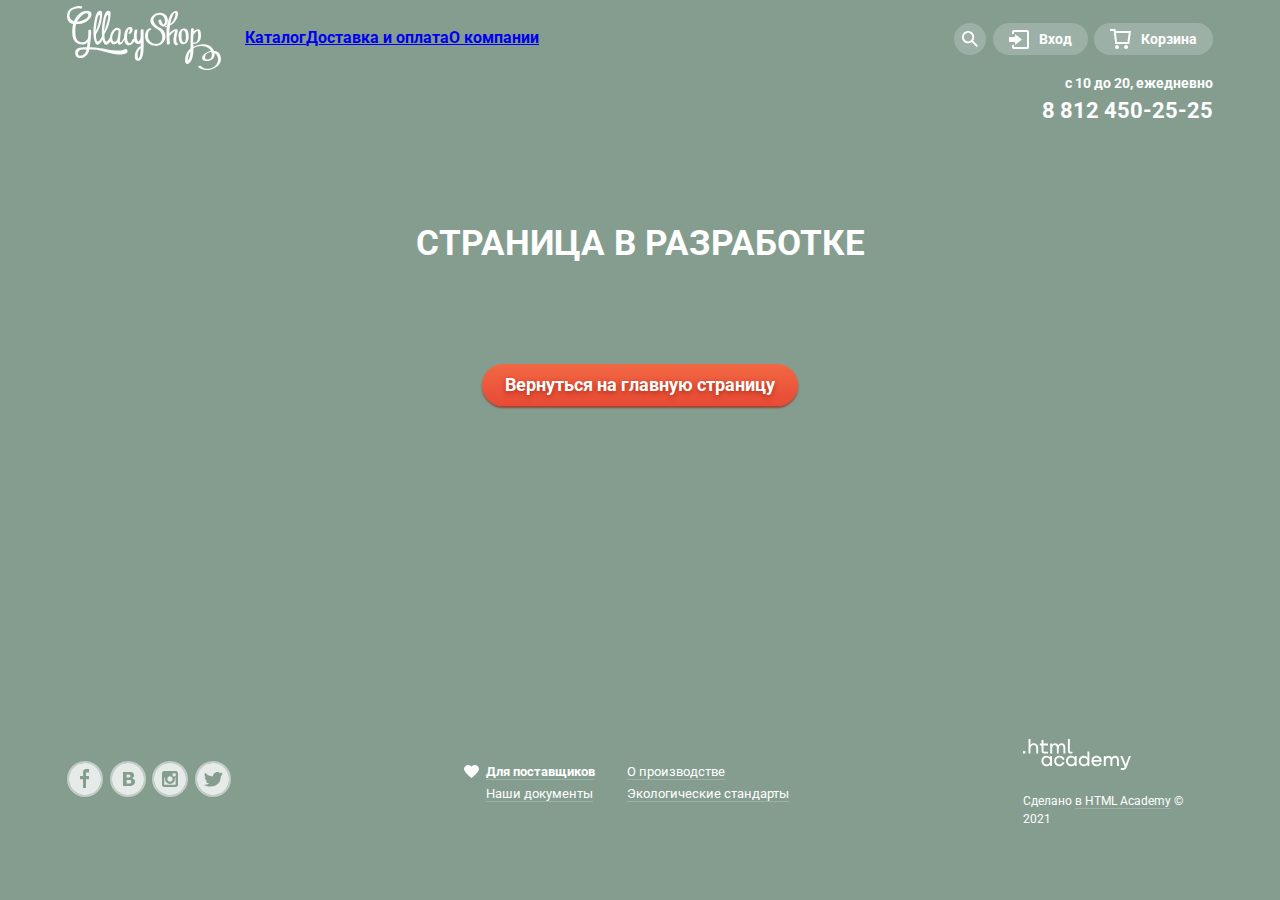
==== commit 1883e233: "ДЗ для проверки" ====
--- a/blank.html
+++ b/blank.html
@@ -3,7 +3,7 @@
   <head>
     <meta charset="utf-8">
     <link href="https://fonts.googleapis.com/css2?family=Roboto:wght@300;400;500;700&display=swap" rel="stylesheet">
-    <link href="css/style.css" rel="stylesheet">
+    <link href="css/style.min.css" rel="stylesheet">
     <title>Магазин мороженого "GllacyShop"</title>
     <link rel="icon" href="favicon.ico"> <!-- 32/32 -->
     <link rel="icon" href="img/favicon/152.svg" type="image/svg+xml"> <!-- 152/152 -->
--- a/css/style.min.css
+++ b/css/style.min.css
@@ -0,0 +1 @@
+:root{--basic-black-text:#323232;--basic-green:#849D8F;--basic-brawn:#9D8B84;--basic-neutral:#8996A6;--basic-white:#FFFFFF;--basic-neutral:#5A5A5A;--basic-dark:#696969;--basic-darl-lite:#ababab;--basic-green-lite:rgba(255, 255, 255, 0.2);--brown-lite:#D07058;--basic-blu-lite:#8996A6;--basic-brown:#9D8B84;--basic-light-orange:#FFBC9E;--basic-dark-lite-lite:#CACAC7}body{min-width:1200px;margin:0;padding:0;font-family:"Roboto",Arial,sans-serif;font-size:16px;line-height:22px;font-weight:700;color:var(--basic-white);background-color:var(--basic-green);background-position:top center;background-repeat:no-repeat;min-height:100%;display:grid;grid-template-rows:min-content 1fr min-content;align-content:start}h1,h2{font-size:35px;line-height:41px;margin:9px 0 29px}h2{margin:0;padding:16px}h3{margin-top:0;margin-bottom:7px;font-weight:500;font-size:24px;line-height:30px;color:var(--basic-black-text);padding:24px 20px 0}span{font-size:30px;line-height:35px;text-shadow:0 1px 3px rgba(49,50,53,.5)}fieldset{border:0}.visually-hidden{position:absolute;width:1px;height:1px;margin:-1px;border:0;padding:0;white-space:nowrap;clip-path:inset(100%);clip:rect(0 0 0 0);overflow:hidden}.container{width:1146px;padding-left:27px;padding-right:27px;margin-left:auto;margin-right:auto}.slider{position:relative;padding-top:275px;text-align:center;color:var(--basic-white)}.slider-list{margin:0;list-style:none}.breadcrumbs-current::after,.slide{display:none}.slide-current,.user-navigation-link--search svg{display:block}.slide-title{width:700px;padding:0;margin:0 auto 27px;font-size:60px;line-height:60px;font-weight:700}.slider-controls{position:absolute;bottom:63px;left:0;z-index:20;display:flex;width:67px;justify-content:space-between}.slider-controls button{padding:0;width:17px;height:17px;background-color:transparent;border:2px solid var(--basic-white);border-radius:50%;cursor:pointer}.slider-controls button:hover{background-color:var(--basic-green-lite)}.slider-controls .current{background-color:var(--basic-white)}.page-body{min-width:1200px;background-repeat:no-repeat;background-position:top center}.page-body-1{background-color:var(--basic-green);background-image:url(../img/ice-horns.png)}.page-body-2{background-color:var(--basic-blu-lite);background-image:url(../img/ice-horns2.png)}.page-body-3{background-color:var(--basic-brown);background-image:url(../img/ice-horns3.png)}.main-menu{display:flex;justify-content:space-between}.features{text-align:center}.page{height:100%}.main-navigation{font-size:16px;line-height:18px;outline-offset:-5px}.main-navigation-wrapper{margin:0;display:flex;align-items:center;width:850px;outline-offset:-5px}.user-navigation{margin:0;padding:0;width:300px;outline-offset:-5px}.information-crumbs{display:flex;align-items:flex-end}.information{padding:0;text-align:right;order:3;margin:0 0 0 auto;outline-offset:-5px}.raspberries-chocolate{display:grid;grid-template-columns:1fr 1fr;margin-bottom:40px;height:229px;margin-top:41px}.site-navigation{position:relative;padding:0;display:flex;flex-wrap:wrap;width:450px;list-style:none;line-height:18px;margin:0 0 0 24px}.crumbs li,.site-navigation-li{position:relative;margin-right:32px}.main-header-logo{margin:0;padding:0;width:154px;height:64px}.catalog-list--menu{text-decoration:none;border-bottom:1px solid var(--basic-green-lite)}.-apply,.button,.catalog-list--menu,.hit-list a,.telephone a{color:var(--basic-white)}.crumbs{padding:0;margin:0;display:flex;flex-wrap:wrap;justify-content:flex-start;align-items:flex-end;font-size:14px;line-height:16px;list-style:none;font-weight:400;order:1}.crumbs li{margin-right:22px}.crumbs li::after{content:"";position:absolute;top:5px;right:-15px;width:6px;height:6px;background-image:url(../img/crumbs.svg)}.crumbs li:last-child{margin-right:0}.crumbs a{color:var(--basic-white);text-decoration:none;border-bottom:1px solid var(--basic-green-lite)}.mark .catalog-list--menu{background:var(--brown-lite);padding:9px 13px;margin:-13px 19px -13px -13px;border-radius:26px;text-decoration:none}.main-menu-sub{padding:0;list-style:none;visibility:hidden;position:absolute;width:143px;height:171px;border-radius:4px;left:-22px;top:32px;background:var(--basic-white);z-index:4;box-shadow:0 20px 20px rgba(0,0,0,.4);font-weight:400}.main-menu-sub a,.sorting-list option{text-decoration:none;color:var(--basic-black-text)}.main-menu-sub--VIP{padding:13px 0 15px 15px;font-weight:700;font-size:14px;line-height:18px;border-bottom:1px solid rgba(50,50,50,.2);margin:0 9px 0 6px}.main-menu-sub--element{padding:7px 0 7px 21px;font-size:14px;line-height:16px}.main-menu-sub--element:hover{background-color:#fbded7}.main-menu-sub--element:focus{background-color:#f6b5a5}.site-navigation--link:hover .main-menu-sub{visibility:visible;display:block}.user-navigation ul{margin-bottom:20px;margin-top:23px;display:flex;justify-content:space-between;list-style:none;font-size:14px;line-height:16px}.user-navigation-link{background-color:var(--basic-green-lite);border-radius:20px;color:var(--basic-white);text-decoration:none;display:block;height:32px;box-sizing:border-box;transition:color .25s,background-color .25s}.user-navigation-link path{transition:fill .25s}.user-navigation-link:hover{color:#323232;background-color:#fff}.user-navigation-link:hover path{fill:#000}.user-navigation-link--search{padding:8px}.user-navigation-link-basket{background-color:var(--basic-white);border-radius:20px;color:var(--basic-black-text);text-decoration:none;display:block;height:32px;box-sizing:border-box;transition:color .25s,background-color .25s}.user-navigation-link--action{padding:6px 16px;display:flex;align-items:center}.user-navigation-link--action svg{margin-right:10px}.user-navigation--item{position:relative}.user-navigation-popup{display:block;position:absolute;background:#f8f7f4;box-shadow:0 20px 20px rgba(0,0,0,.4);visibility:hidden;opacity:0;transition:opacity .35s,visibility .35s;z-index:4;border-radius:4px;right:0;top:36px;padding:10px}.user-navigation--item:hover .user-navigation-popup{visibility:visible;opacity:1}.user-navigation-popup--search{width:321px;height:64px}.popup-form--search input{padding-left:15px;width:292px;height:40px;margin:10px 5px;border:1px solid #d3d3d2;border-radius:4px;font-weight:400;font-size:14px;line-height:16px;color:#999}.popup-form--search input:hover{width:291px;height:38px;padding-left:14px;border:2px solid rgba(178,178,178,.52)}.popup-form--search input:focus-visible{outline:0}.popup-form--search input:focus{width:291px;height:38px;color:var(--basic-black-text);font-weight:700;border:2px solid rgba(46,136,228,.52)}.user-navigation-popup--link{width:277px;height:194px}.popup-form--link input{padding-left:15px;width:241px;height:44px;margin:10px 7px 10px 9px;border:1px solid #d3d3d2;border-radius:4px;font-weight:400;font-size:14px;line-height:16px;color:#999}.popup-form--link input:hover{width:240px;height:42px;padding-left:14px;border:2px solid rgba(178,178,178,.52)}.popup-form--link input:focus-visible{outline:0}.popup-form--link input:focus{width:240px;height:42px;color:var(--basic-black-text);font-weight:700;border:2px solid rgba(46,136,228,.52)}.popup-form--link-enter{display:flex;width:280px;height:44px;align-items:center;padding-top:10px}.popup-form--link-button{margin:0 20px 0 19px}.popup-form--link button{border:0;box-shadow:none}.popup-form--link-help{display:flex;flex-wrap:wrap;width:140px;font-size:13px;line-height:15px}.popup-form--link-help a{text-decoration:none;color:var(--basic-black-text);border-bottom:1px solid var(--basic-darl-lite);font-weight:400;margin-bottom:5px;margin-top:4px}.user-navigation-popup--basket{width:519px;height:222px}.popup-form--button-basket{padding:13px 15px;margin-left:322px;border:0;box-shadow:0 1px 2px rgba(172,16,0,.25);background:linear-gradient(180deg,#f26843 0,#e74a35 100%);text-align:right;font-size:18px;line-height:16px;border-radius:70px;text-decoration:none;display:inline-block;font-weight:700;color:var(--basic-white)}.user-navigation-popup--table{color:var(--basic-black-text);font-weight:400;font-size:13px;line-height:16px;padding-left:11px;border-bottom:1px solid var(--basic-dark-lite-lite)}.user-navigation-popup--table span{font-size:13px;line-height:16px;text-shadow:none;color:var(--basic-dark-lite-lite)}.td-column-2{padding-left:9px;padding-right:13px;height:57px}.td-column-3{width:216px}.td-column-4,.td-column-5{padding-left:5px;width:121px;text-align:right}.td-column-5{width:71px}.user-navigation-popup--basket p{color:var(--basic-black-text);font-size:15px;text-align:right;margin-right:4px;margin-top:16px}.catalog-item:hover .button,.user-navigation-link-basket:hover .user-navigation-popup--basket{display:block}.catalog-list--menu:hover{color:var(--basic-black-text);background-color:var(--basic-white);padding:9px 13px;margin:0 19px 0 -13px;border-radius:26px;text-decoration:none}.catalog-list--menu:focus{color:var(--basic-black-text);background-color:#ededed;box-shadow:inset 0 2px 1px #696969;padding:9px 13px;border-radius:26px;text-decoration:none}.button-apply:hover,.login-link a:hover{margin:0;color:var(--basic-black-text);background-color:var(--basic-white);padding:9px 13px;border-radius:20px;text-decoration:none}.button-apply:hover{padding:9px 29px}.button-apply:focus{color:var(--basic-black-text);background-color:var(--basic-white);box-shadow:0 -3px 0 var(--basic-dark);padding:9px 29px;border-radius:20px;text-decoration:none}.work{font-size:14px;line-height:16px;margin-top:0;margin-bottom:8px}.telephone{margin:0;font-size:22px;line-height:24px}.telephone a{text-decoration:none}.telephone a:hover{text-decoration:underline}.banner-basis{font-size:60px;line-height:60px}.button,.button:hover{text-shadow:0 2px 5px rgba(160,32,11,.76)}.button{background:linear-gradient(180deg,#f26843 0,#e74a35 100%);text-align:right;font-size:18px;line-height:24px;box-shadow:0 2px 2px rgba(172,16,0,.64);padding:9px 23px;border-radius:70px;text-decoration:none;display:inline-block}.slide-button{font-size:32px;line-height:44px}.button:hover{background:linear-gradient(0deg,rgba(255,255,255,.2),rgba(255,255,255,.2)),linear-gradient(180deg,#f26843 0,#e74a35 100%);box-shadow:0 2px 2px #ac1000}.button:focus{background:linear-gradient(0deg,rgba(0,0,0,.07),rgba(0,0,0,.07)),linear-gradient(180deg,#f26843 0,#e74a35 100%);box-shadow:inset 0 2px 2px #942718;text-shadow:0 2px 5px rgba(160,32,11,.76)}.sorting-price-content{width:869px;display:flex;margin-bottom:14px}.sorting{padding:0;margin:0 15px 0 0;font-weight:500;font-size:14px;line-height:16px}.content legend,.sorting legend{padding-left:14px;margin-bottom:7px}.sorting-list{appearance:none!important;display:flex;color:var(--basic-white);background:var(--basic-green-lite);border-radius:20px;font-size:16px;line-height:18px;height:36px;width:196px;border:0;padding:7px 40px 10px 16px;outline:0}.select--right,.sorting-list:hover{background-image:url(../img/arrow-white.svg);background-repeat:no-repeat;background-position:right 13px center;padding-right:30px}.sorting-list:hover{color:var(--basic-black-text);font-weight:500;background-image:url(../img/arrow-black.svg)}.sorting-list option:hover{background:#1e90ff;color:var(--basic-white)}.sorting-list option:focus{background:#1e90ff;color:var(--basic-white)}.select{appearance:none}.price{padding:0;margin:0 15px 0 0;font-weight:500;font-size:14px;line-height:16px}.price input{width:35px;height:11px;border:0;background:0 0;color:var(--basic-white);text-align:right}.price input:focus-visible{outline:0}.range-controls{position:relative;margin-top:7px;width:218px;padding-top:17px;padding-bottom:17px;background:var(--basic-green-lite);border-radius:20px}.filler-apply{display:flex;align-items:flex-end;margin-bottom:40px}.button-apply{background:var(--basic-green-lite);border:2px solid var(--basic-white);color:var(--basic-white);box-sizing:border-box;border-radius:20px;font-weight:500;font-size:16px;line-height:18px;padding:9px 29px;text-decoration:none}.chocolate,.raspberries{width:560px;min-height:229px;border-radius:16px}.raspberries{margin-right:26px;background-image:url(../img/backgraund-malina.jpg)}.chocolate a,.raspberries a{display:block;margin-left:368px;margin-right:22px;margin-top:42px}.chocolate{background-image:url(../img/backgraund-chocolate.jpg)}.chocolate a{margin-left:339px}.banner{margin:0;padding:0 30px 0 16px;font-size:18px}.hit-list{margin:0;padding:0;text-align:center;list-style:none;display:grid;grid-template-columns:1fr 1fr 1fr 1fr}.catalog-item{padding:0;width:267px;min-height:324px;margin:0 26px 40px 0;position:relative}.catalog-item::before{content:none;position:absolute;display:block;width:293px;height:calc(100% + 82px);left:-13px;top:-6px;background-color:rgba(255,255,255,.2);border-radius:4px;z-index:1}.catalog-item:hover{z-index:3}.catalog-item:hover::before{content:""}.catalog-item .button{padding:12px 10px;width:200px;text-align:center;display:none;position:absolute;bottom:-58px;left:20px}.catalog-item img{position:relative;z-index:2}.catalog-item a,.catalog-item p{padding:0;position:relative;z-index:2}.catalog-item p{margin:-65px 0 33px;font-size:45px;line-height:45px;text-align:left;text-shadow:0 1px 3px rgba(49,50,53,.5)}.catalog-item a{margin:13px 0 0;font-weight:500;text-decoration:none;border-bottom:1px solid var(--basic-green-lite)}.quality{padding:0;min-height:306px;background-image:url(../img/pattern2.jpg);border-radius:16px;margin:0 0 40px}.quality-list{margin:0;display:grid;grid-template-columns:1fr 1fr;padding-left:20px;list-style:none;color:var(--basic-black-text)}.mail input,.quality-item{font-weight:400;font-size:16px}.quality-item{display:flex;width:540px;margin-bottom:19px;line-height:22px}.quality-item svg{width:49px}.quality-item p{margin-left:6px;margin-top:7px;width:485px;margin-bottom:0}.news-mail{display:grid;grid-template-columns:1fr 1fr;height:220px;margin-bottom:40px}.mail,.news{border-radius:16px;width:560px;min-height:220px}.news{background-image:url(../img/backgraund-news.jpg);margin-right:26px}.news a,.news p{margin:0;color:var(--basic-black-text)}.news p{padding-left:20px;padding-top:23px;font-weight:500}.news a{display:block;padding:0 253px 0 20px;font-weight:700;font-size:24px;line-height:30px}.contacts-text-bold-tel a:hover,.news a:hover{color:var(--basic-light-orange)}.mail{background-image:url(../img/backgraund-mail.jpg)}.mail p{margin:0;padding:34px 22px 47px 26px;font-weight:400;color:var(--basic-neutral)}.mail input{margin:0 7px 0 26px;width:350px;height:44px;border-radius:6px;border-width:1px;border-style:double;padding:0 0 0 14px;line-height:24px;color:#999;border-color:rgba(178,178,178,.52)}.mail-input:hover{width:348px;height:42px;margin-right:8px;padding-left:13px;border:2px solid rgba(178,178,178,.52)}.mail-input:focus{width:348px;height:42px;color:var(--basic-black-text);font-weight:700;border:2px solid rgba(46,136,228,.52);outline:0}.mail button{border-width:0;cursor:pointer}.scale{display:flex;align-items:center;margin-left:21px;width:176px;height:2px;background:rgba(248,247,244,.5)}.bar{height:2px;background:var(--basic-white);margin:28px;width:106px}.toggle{position:absolute;top:8px;left:30px;width:4px;height:4px;border:8px solid #fff;background:var(--basic-darl-lite);cursor:pointer;border-radius:50%}.min-toggle{left:40px}.max-toggle{left:145px}.content{padding:0;margin:0;font-weight:500;font-size:14px;line-height:16px}.content-list{margin:0;background:var(--basic-green-lite);padding:9px 14px;border-radius:20px;display:flex;list-style:none}.content-list--item{padding-left:33px;margin-right:19px;position:relative}.content-list--item:last-child,.filler-list--item:last-child{margin-right:0}.content-list--item input{margin:0 11px 0 0}.content-list--item label{position:relative;display:block;cursor:pointer;font-size:16px;line-height:18px}.filter-input-radio+label::before{content:"";position:absolute;left:-35px;top:-4px;width:18px;height:18px;border:4px solid rgba(255,255,255,.8);border-radius:50%}.filter-input-radio+label:hover::before{border-color:var(--basic-white)}.filter-input-radio:checked+label::after{content:"";position:absolute;left:-28px;top:3px;width:12px;height:12px;background-color:rgba(255,255,255,.8);border-radius:50%}.filter-input-radio:checked+label:hover::after{background-color:var(--basic-white)}.filler{padding:0;margin:0}.filler legend{margin-bottom:11px;padding-left:14px;font-size:14px}.filler-list{list-style:none;display:flex;margin:0 14px 0 0;padding:13px 19px 10px;font-weight:500;line-height:18px;background:var(--basic-green-lite);border-radius:20px}.filler-list--item{padding-left:34px;margin-right:19px;position:relative}.filler-list--item label{position:relative;display:block;cursor:pointer;user-select:none}.filler-input-checkbox+label::before{content:"";position:absolute;top:-2px;left:-30px;width:24px;height:20px;background-image:url(../img/cube.svg);background-size:20px 20px;background-position:0 0;background-repeat:no-repeat}.filler-input-checkbox+label:hover::before{background-image:url(../img/cube-white.svg)}.filler-input-checkbox:checked+label::before{background-image:url(../img/cube-on.svg);background-size:24px 20px}.filler-input-checkbox:checked+label:hover::before{background-image:url(../img/cube-on-white.svg);background-size:24px 20px}.contacts,.modal h3{color:var(--basic-black-text)}.contacts{position:relative;width:1200px;height:430px;margin-left:auto;margin-right:auto;background-color:#fefefe}.contacts-form{position:absolute;top:35px;right:27px;background-color:#fefefe;width:253px;padding:31px 25px;border-radius:16px}.contacts-text,.contacts-text-days{margin:0;font-weight:400;font-size:14px;line-height:20px}.contacts-text-days{margin:0 0 31px}.contacts-text-bold,.contacts-text-bold-tel{font-size:18px;line-height:24px;margin:8px 0 30px}.contacts-text-bold-tel{margin:11px 0 8px}.button-send,.contacts-text-bold-tel a{color:var(--basic-black-text);text-decoration:none}.button-send{background:linear-gradient(180deg,#f26843 0,#e74a35 100%);box-shadow:0 2px 2px rgba(172,16,0,.64);padding:9px 23px;border-width:0;font-size:18px;line-height:24px;border-radius:70px;color:var(--basic-white);margin-left:290px;cursor:pointer}.modal h3{margin:0;padding:0;font-weight:500;font-size:24px;line-height:28px}.login-form input{width:251px;height:42px;border-radius:4px;border-width:1px;border-style:double;padding:0 0 0 14px;font-weight:400;font-size:16px;line-height:20px;color:#999;border-color:rgba(178,178,178,.52)}.modal{position:fixed;top:0;right:0;bottom:0;left:0;background-color:rgba(0,0,0,.35);display:flex;align-items:center;justify-content:center}.modal-body{position:relative;bottom:auto;width:428px;padding:20px 25px 27px;background:#f8f7f4;border-radius:6px}.area-p{margin-bottom:25px}.area{width:428px;height:154px;resize:none;padding:16px 14px;font-family:"Roboto",Arial,sans-serif;font-size:16px;border:1px solid rgba(178,178,178,.52);box-sizing:border-box;border-radius:4px}.modal-close{position:absolute;top:15px;right:16px;width:18px;height:17px;background-color:#f8f7f4;border:0;cursor:pointer}.modal-close::after,.modal-close::before{content:"";position:absolute;top:7px;left:1px;width:18px;height:2px;background-color:#231f20}.modal-close::before{transform:rotate(45deg)}.modal-close::after{transform:rotate(-45deg)}.login-icon-user:hover{width:249px;height:40px;padding-left:13px;border:2px solid rgba(178,178,178,.52)}.login-icon-user:focus{width:249px;height:40px;border:2px solid rgba(46,136,228,.52);outline:0}.area:hover{width:428px;height:154px;padding:15px 13px;border:2px solid rgba(178,178,178,.52)}.area:focus{width:428px;height:154px;border:2px solid rgba(46,136,228,.52);outline:0}.number-list{margin:0 0 0 952px;padding:0;list-style:none;display:flex;align-items:flex-end;justify-content:space-between;width:194px;height:26px}.number-list--number{text-decoration:none;color:var(--basic-white);height:26px;line-height:18px;font-weight:500;box-sizing:border-box;padding:0 5px;margin:0 5px}.number-list--number:hover{border-radius:50%;background-color:var(--basic-green-lite);padding:3px 8px;margin:0 2px}.number-list--active{color:var(--basic-black-text);background-color:var(--basic-white);border-radius:50%;padding:3px 8px}.footer-social ul,.main-footer{display:flex;justify-content:space-between}.main-footer{align-items:center}.footer-social ul{margin:0;padding:0;flex-wrap:wrap;width:164px;list-style:none}.footer-social--link:hover path{fill-opacity:1}.footer-social--link:hover g{opacity:1}.footer-contacts,.footer-ico{padding:0;margin:0;width:327px;text-align:center}.footer-ico{width:190px;text-align:left}.footer-contacts-list{padding:0;margin:0;display:grid;grid-template-columns:1fr 1fr;list-style:none;color:var(--basic-white)}.footer-contacts-list-link{color:var(--basic-white);text-decoration:none;border-bottom:1px solid var(--basic-green-lite);font-weight:400;font-size:13px;line-height:18px;text-align:left;margin-left:22px}.footer-suppliers:nth-child(2n) .footer-contacts-list-link{margin-left:0}.footer-contacts-list-link--svg{font-weight:700;position:relative}.footer-contacts-list-link--svg svg{position:absolute;display:block;left:-22px;top:1px}.footer-suppliers{text-align:left}.footer-copyright{font-weight:400;font-size:12px;line-height:18px}.footer-copyright a{color:var(--basic-white);text-decoration:none;border-bottom:1px solid var(--basic-green-lite)}.blank-main{min-height:600px}.blank-404{text-align:center;margin-top:100px}
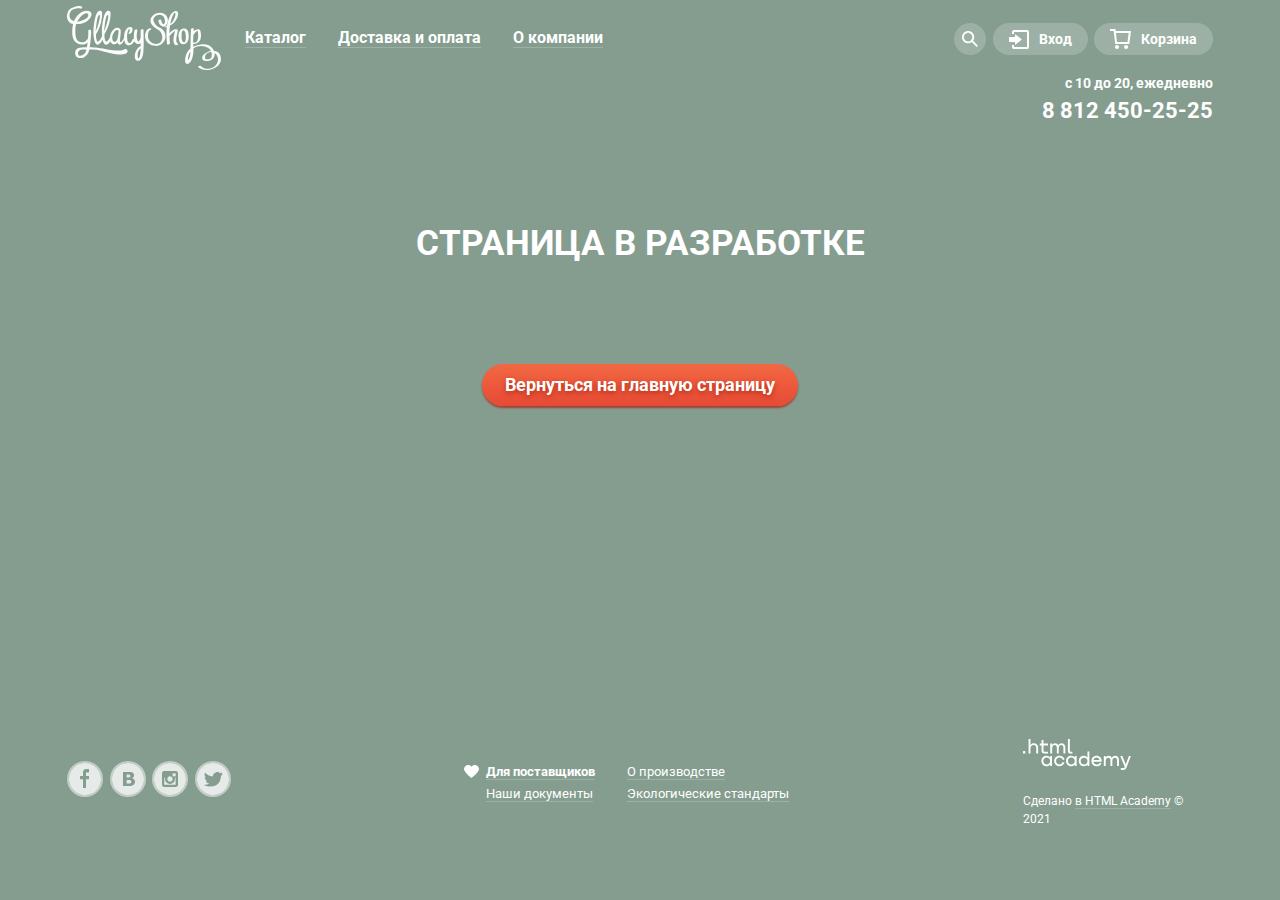
==== commit 034feffb: "ДЗ" ====
--- a/blank.html
+++ b/blank.html
@@ -21,36 +21,64 @@
                 <img src="img/logo.svg" width="154" height="64" alt="">
               </a>
               <ul class="site-navigation">
-                <li><a href="catalog.html">Каталог</a></li>
-                <li><a href="blank.html">Доставка и оплата</a></li>
-                <li><a href="blank.html">О компании</a></li>
+                <li class="site-navigation-link">
+                  <a class="site-navigation-li catalog-list-menu" href="catalog.html">Каталог</a>
+                  <ul class="site-navigation-sub">
+                    <li class="site-navigation-link-VIP"><a href="">Новинки</a></li>
+                    <li class="site-navigation-link-element"><a href="catalog.html">Сливочное</a></li>
+                    <li class="site-navigation-link-element"><a href="">Щербеты</a></li>
+                    <li class="site-navigation-link-element"><a href="">Фруктовый лед</a></li>
+                    <li class="site-navigation-link-element"><a href="">Мералин</a></li>
+                  </ul>
+                </li>
+                <li><a class="site-navigation-li catalog-list-menu" href="blank.html">Доставка и оплата</a></li>
+                <li><a class="site-navigation-li catalog-list-menu" href="blank.html">О компании</a></li>
               </ul>
             </div>
             <div class="user-navigation"> <!--меню авторизации-->
               <ul>
-                <li class="user-navigation--item">
-                  <a class="user-navigation-link user-navigation-link--search" href="blank.html">
+                <li class="user-navigation-item">
+                  <a class="user-navigation-link user-navigation-link-search" href="blank.html">
                       <svg width="16" height="16" viewBox="0 0 16 16" fill="none">
                         <path d="M16 14.6652L11.0785 9.73294C11.9827 8.48188 12.3826 6.93501 12.1984 5.40134C12.0141 3.86767 11.2594 2.4601 10.0848 1.45982C8.91022 0.45954 7.40233 -0.0598191 5.86234 0.00548954C4.32234 0.0707982 2.86363 0.715967 1.77757 1.81212C0.691516 2.90827 0.0580813 4.3747 0.0038002 5.91849C-0.050481 7.46228 0.478388 8.96976 1.48476 10.1398C2.49113 11.3098 3.90092 12.0563 5.43251 12.2301C6.96409 12.4039 8.50472 11.9922 9.74663 11.0772L14.6586 16L16 14.6652ZM6.08152 10.3767C5.24079 10.3767 4.41895 10.1268 3.71991 9.65874C3.02087 9.19063 2.47604 8.5253 2.15431 7.74687C1.83258 6.96844 1.7484 6.11188 1.91241 5.28551C2.07643 4.45913 2.48128 3.70006 3.07576 3.10427C3.67024 2.50849 4.42766 2.10276 5.25223 1.93838C6.0768 1.77401 6.93149 1.85837 7.70822 2.1808C8.48495 2.50324 9.14883 3.04927 9.61591 3.74983C10.083 4.4504 10.3323 5.27404 10.3323 6.11661C10.3298 7.24568 9.88115 8.3278 9.08451 9.12618C8.28788 9.92456 7.20813 10.3742 6.08152 10.3767Z" fill="white"/>
                       </svg>
                     </a>
-                    <div class="user-navigation-popup">
+                    <div class="user-navigation-popup user-navigation-popup-search">
                       <!--что-то из попапа-->
-                      <form class="popup-form--search" action="https://echo.htmlacademy.ru" method="post">
+                      <form class="popup-form-search" action="https://echo.htmlacademy.ru" method="post">
                           <!--Поле поиска-->
                           <label class="visually-hidden" for="login-name">Поиск</label>
-                          <input class="popup-form--search-input" id="login-name" type="text" name="name" placeholder="Крем-брюле">
+                          <input class="popup-form-search-input" id="login-name" type="text" name="name" placeholder="Крем-брюле">
                       </form>
                     </div>
                 </li>
-                <li><a class="user-navigation-link user-navigation-link--action" href="blank.html">
+                <li class="user-navigation-item">
+                  <a class="user-navigation-link user-navigation-link-action" href="blank.html">
                       <svg width="20" height="19" viewBox="0 0 20 19" fill="none">
                         <path d="M6.04 14.88L12.96 9.5L6.04 4.13V7.04H0V11.96H6.04V14.88Z" fill="white"/>
                         <path d="M18 0H5C4.46957 0 3.96086 0.210714 3.58579 0.585786C3.21071 0.960859 3 1.46957 3 2V4H5V2H18V17H5V15H3V17C3 17.5304 3.21071 18.0391 3.58579 18.4142C3.96086 18.7893 4.46957 19 5 19H18C18.5304 19 19.0391 18.7893 19.4142 18.4142C19.7893 18.0391 20 17.5304 20 17V2C20 1.46957 19.7893 0.960859 19.4142 0.585786C19.0391 0.210714 18.5304 0 18 0Z" fill="white"/>
                       </svg>
-                    Вход</a>
+                    Вход
+                  </a>
+                  <div class="user-navigation-popup user-navigation-popup-link">
+                    <!--что-то из попапа-->
+                    <form class="popup-form-link" action="https://echo.htmlacademy.ru" method="post">
+                        <!--Поле ввода данных-->
+                        <label class="visually-hidden" for="login-email">Маил</label>
+                        <input class="popup-form-link-input" id="login-email" type="email" name="name" placeholder="email@example.com">
+                        <label class="visually-hidden" for="login-password">Пароль</label>
+                        <input class="popup-form-link-input" id="login-password" type="password" name="name" placeholder="password">
+                        <div class="popup-form-link-enter">
+                          <button class="popup-form-link-button button" type="button">Войти</button>
+                          <div class="popup-form-link-help">
+                            <a href="#">Забыли пароль?</a>
+                            <a href="#">Новая регистрация</a>
+                          </div>
+                        </div>
+                    </form>
+                  </div>
                 </li>
-                <li><a class="user-navigation-link user-navigation-link--action" href="blank.html">
+                <li><a class="user-navigation-link user-navigation-link-action" href="blank.html">
                       <svg width="21" height="20" viewBox="0 0 21 20" fill="none">
                         <path d="M5.70345 2L5.46161 0H0V2H3.66795L5.17946 15H19.2869L21 2H5.70345ZM17.5034 13H6.97313L5.96545 4H18.6924L17.5034 13Z" fill="white"/>
                         <path d="M7.03359 20C8.14664 20 9.04894 19.1046 9.04894 18C9.04894 16.8954 8.14664 16 7.03359 16C5.92054 16 5.01823 16.8954 5.01823 18C5.01823 19.1046 5.92054 20 7.03359 20Z" fill="white"/>
@@ -75,7 +103,7 @@
      <footer class="main-footer container"> <!--Подвал-->
        <section class="footer-social"> <!--соц сети-->
          <ul>
-           <li class="footer-social--link">
+           <li class="footer-social-link">
              <a href="#"><!--Фейсбук-->
                <svg width="36" height="36" viewBox="0 0 36 36" fill="none">
                  <path d="M18 35C27.3888 35 35 27.3888 35 18C35 8.61116 27.3888 1 18 1C8.61116 1 1 8.61116 1 18C1 27.3888 8.61116 35 18 35Z" stroke="white" stroke-opacity="0.5" stroke-width="2"/>
@@ -83,7 +111,7 @@
                </svg>
              </a>
            </li>
-           <li class="footer-social--link">
+           <li class="footer-social-link">
              <a href="#"><!--ВКонтакте-->
                <svg width="36" height="36" viewBox="0 0 36 36" fill="none">
                  <path d="M18 35C27.3888 35 35 27.3888 35 18C35 8.61116 27.3888 1 18 1C8.61116 1 1 8.61116 1 18C1 27.3888 8.61116 35 18 35Z" stroke="white" stroke-opacity="0.5" stroke-width="2"/>
@@ -93,7 +121,7 @@
                </svg>
              </a>
            </li>
-           <li class="footer-social--link">
+           <li class="footer-social-link">
              <a href="#"><!--Инстаграм-->
                <svg width="36" height="36" viewBox="0 0 36 36" fill="none">
                  <path d="M18 35C27.3888 35 35 27.3888 35 18C35 8.61116 27.3888 1 18 1C8.61116 1 1 8.61116 1 18C1 27.3888 8.61116 35 18 35Z" stroke="white" stroke-opacity="0.5" stroke-width="2"/>
@@ -106,7 +134,7 @@
                </svg>
              </a>
            </li>
-           <li class="footer-social--link">
+           <li class="footer-social-link">
              <a href="#"><!--Твитер-->
                <svg width="36" height="36" viewBox="0 0 36 36" fill="none">
                  <path d="M18 35C27.3888 35 35 27.3888 35 18C35 8.61116 27.3888 1 18 1C8.61116 1 1 8.61116 1 18C1 27.3888 8.61116 35 18 35Z" stroke="white" stroke-opacity="0.5" stroke-width="2"/>
@@ -119,7 +147,7 @@
        <section class="footer-contacts"> <!--контактная информация для пользователей-->
          <ul class="footer-contacts-list">
            <li class="footer-suppliers">
-             <a class="footer-contacts-list-link footer-contacts-list-link--svg" href="blank.html">
+             <a class="footer-contacts-list-link footer-contacts-list-link-svg" href="blank.html">
                <svg width="15" height="13" viewBox="0 0 15 13" fill="none">
                  <path d="M10.8 0.00081161C10.1584 1.47209e-05 9.52561 0.149795 8.95246 0.438107C8.37931 0.726419 7.88182 1.14521 7.5 1.66081C7.11818 1.14521 6.62069 0.726419 6.04754 0.438107C5.47439 0.149795 4.84158 1.47209e-05 4.2 0.00081161C3.11401 -0.0207343 2.06346 0.387449 1.2769 1.13655C0.490337 1.88566 0.0314232 2.91507 0 4.00081C0 7.18081 7.5 13.0008 7.5 13.0008C7.5 13.0008 15 7.22081 15 4.00081C14.9686 2.91507 14.5097 1.88566 13.7231 1.13655C12.9365 0.387449 11.886 -0.0207343 10.8 0.00081161Z" fill="white"/>
                </svg>
--- a/css/style.min.css
+++ b/css/style.min.css
@@ -1 +1 @@
-:root{--basic-black-text:#323232;--basic-green:#849D8F;--basic-brawn:#9D8B84;--basic-neutral:#8996A6;--basic-white:#FFFFFF;--basic-neutral:#5A5A5A;--basic-dark:#696969;--basic-darl-lite:#ababab;--basic-green-lite:rgba(255, 255, 255, 0.2);--brown-lite:#D07058;--basic-blu-lite:#8996A6;--basic-brown:#9D8B84;--basic-light-orange:#FFBC9E;--basic-dark-lite-lite:#CACAC7}body{min-width:1200px;margin:0;padding:0;font-family:"Roboto",Arial,sans-serif;font-size:16px;line-height:22px;font-weight:700;color:var(--basic-white);background-color:var(--basic-green);background-position:top center;background-repeat:no-repeat;min-height:100%;display:grid;grid-template-rows:min-content 1fr min-content;align-content:start}h1,h2{font-size:35px;line-height:41px;margin:9px 0 29px}h2{margin:0;padding:16px}h3{margin-top:0;margin-bottom:7px;font-weight:500;font-size:24px;line-height:30px;color:var(--basic-black-text);padding:24px 20px 0}span{font-size:30px;line-height:35px;text-shadow:0 1px 3px rgba(49,50,53,.5)}fieldset{border:0}.visually-hidden{position:absolute;width:1px;height:1px;margin:-1px;border:0;padding:0;white-space:nowrap;clip-path:inset(100%);clip:rect(0 0 0 0);overflow:hidden}.container{width:1146px;padding-left:27px;padding-right:27px;margin-left:auto;margin-right:auto}.slider{position:relative;padding-top:275px;text-align:center;color:var(--basic-white)}.slider-list{margin:0;list-style:none}.breadcrumbs-current::after,.slide{display:none}.slide-current,.user-navigation-link--search svg{display:block}.slide-title{width:700px;padding:0;margin:0 auto 27px;font-size:60px;line-height:60px;font-weight:700}.slider-controls{position:absolute;bottom:63px;left:0;z-index:20;display:flex;width:67px;justify-content:space-between}.slider-controls button{padding:0;width:17px;height:17px;background-color:transparent;border:2px solid var(--basic-white);border-radius:50%;cursor:pointer}.slider-controls button:hover{background-color:var(--basic-green-lite)}.slider-controls .current{background-color:var(--basic-white)}.page-body{min-width:1200px;background-repeat:no-repeat;background-position:top center}.page-body-1{background-color:var(--basic-green);background-image:url(../img/ice-horns.png)}.page-body-2{background-color:var(--basic-blu-lite);background-image:url(../img/ice-horns2.png)}.page-body-3{background-color:var(--basic-brown);background-image:url(../img/ice-horns3.png)}.main-menu{display:flex;justify-content:space-between}.features{text-align:center}.page{height:100%}.main-navigation{font-size:16px;line-height:18px;outline-offset:-5px}.main-navigation-wrapper{margin:0;display:flex;align-items:center;width:850px;outline-offset:-5px}.user-navigation{margin:0;padding:0;width:300px;outline-offset:-5px}.information-crumbs{display:flex;align-items:flex-end}.information{padding:0;text-align:right;order:3;margin:0 0 0 auto;outline-offset:-5px}.raspberries-chocolate{display:grid;grid-template-columns:1fr 1fr;margin-bottom:40px;height:229px;margin-top:41px}.site-navigation{position:relative;padding:0;display:flex;flex-wrap:wrap;width:450px;list-style:none;line-height:18px;margin:0 0 0 24px}.crumbs li,.site-navigation-li{position:relative;margin-right:32px}.main-header-logo{margin:0;padding:0;width:154px;height:64px}.catalog-list--menu{text-decoration:none;border-bottom:1px solid var(--basic-green-lite)}.-apply,.button,.catalog-list--menu,.hit-list a,.telephone a{color:var(--basic-white)}.crumbs{padding:0;margin:0;display:flex;flex-wrap:wrap;justify-content:flex-start;align-items:flex-end;font-size:14px;line-height:16px;list-style:none;font-weight:400;order:1}.crumbs li{margin-right:22px}.crumbs li::after{content:"";position:absolute;top:5px;right:-15px;width:6px;height:6px;background-image:url(../img/crumbs.svg)}.crumbs li:last-child{margin-right:0}.crumbs a{color:var(--basic-white);text-decoration:none;border-bottom:1px solid var(--basic-green-lite)}.mark .catalog-list--menu{background:var(--brown-lite);padding:9px 13px;margin:-13px 19px -13px -13px;border-radius:26px;text-decoration:none}.main-menu-sub{padding:0;list-style:none;visibility:hidden;position:absolute;width:143px;height:171px;border-radius:4px;left:-22px;top:32px;background:var(--basic-white);z-index:4;box-shadow:0 20px 20px rgba(0,0,0,.4);font-weight:400}.main-menu-sub a,.sorting-list option{text-decoration:none;color:var(--basic-black-text)}.main-menu-sub--VIP{padding:13px 0 15px 15px;font-weight:700;font-size:14px;line-height:18px;border-bottom:1px solid rgba(50,50,50,.2);margin:0 9px 0 6px}.main-menu-sub--element{padding:7px 0 7px 21px;font-size:14px;line-height:16px}.main-menu-sub--element:hover{background-color:#fbded7}.main-menu-sub--element:focus{background-color:#f6b5a5}.site-navigation--link:hover .main-menu-sub{visibility:visible;display:block}.user-navigation ul{margin-bottom:20px;margin-top:23px;display:flex;justify-content:space-between;list-style:none;font-size:14px;line-height:16px}.user-navigation-link{background-color:var(--basic-green-lite);border-radius:20px;color:var(--basic-white);text-decoration:none;display:block;height:32px;box-sizing:border-box;transition:color .25s,background-color .25s}.user-navigation-link path{transition:fill .25s}.user-navigation-link:hover{color:#323232;background-color:#fff}.user-navigation-link:hover path{fill:#000}.user-navigation-link--search{padding:8px}.user-navigation-link-basket{background-color:var(--basic-white);border-radius:20px;color:var(--basic-black-text);text-decoration:none;display:block;height:32px;box-sizing:border-box;transition:color .25s,background-color .25s}.user-navigation-link--action{padding:6px 16px;display:flex;align-items:center}.user-navigation-link--action svg{margin-right:10px}.user-navigation--item{position:relative}.user-navigation-popup{display:block;position:absolute;background:#f8f7f4;box-shadow:0 20px 20px rgba(0,0,0,.4);visibility:hidden;opacity:0;transition:opacity .35s,visibility .35s;z-index:4;border-radius:4px;right:0;top:36px;padding:10px}.user-navigation--item:hover .user-navigation-popup{visibility:visible;opacity:1}.user-navigation-popup--search{width:321px;height:64px}.popup-form--search input{padding-left:15px;width:292px;height:40px;margin:10px 5px;border:1px solid #d3d3d2;border-radius:4px;font-weight:400;font-size:14px;line-height:16px;color:#999}.popup-form--search input:hover{width:291px;height:38px;padding-left:14px;border:2px solid rgba(178,178,178,.52)}.popup-form--search input:focus-visible{outline:0}.popup-form--search input:focus{width:291px;height:38px;color:var(--basic-black-text);font-weight:700;border:2px solid rgba(46,136,228,.52)}.user-navigation-popup--link{width:277px;height:194px}.popup-form--link input{padding-left:15px;width:241px;height:44px;margin:10px 7px 10px 9px;border:1px solid #d3d3d2;border-radius:4px;font-weight:400;font-size:14px;line-height:16px;color:#999}.popup-form--link input:hover{width:240px;height:42px;padding-left:14px;border:2px solid rgba(178,178,178,.52)}.popup-form--link input:focus-visible{outline:0}.popup-form--link input:focus{width:240px;height:42px;color:var(--basic-black-text);font-weight:700;border:2px solid rgba(46,136,228,.52)}.popup-form--link-enter{display:flex;width:280px;height:44px;align-items:center;padding-top:10px}.popup-form--link-button{margin:0 20px 0 19px}.popup-form--link button{border:0;box-shadow:none}.popup-form--link-help{display:flex;flex-wrap:wrap;width:140px;font-size:13px;line-height:15px}.popup-form--link-help a{text-decoration:none;color:var(--basic-black-text);border-bottom:1px solid var(--basic-darl-lite);font-weight:400;margin-bottom:5px;margin-top:4px}.user-navigation-popup--basket{width:519px;height:222px}.popup-form--button-basket{padding:13px 15px;margin-left:322px;border:0;box-shadow:0 1px 2px rgba(172,16,0,.25);background:linear-gradient(180deg,#f26843 0,#e74a35 100%);text-align:right;font-size:18px;line-height:16px;border-radius:70px;text-decoration:none;display:inline-block;font-weight:700;color:var(--basic-white)}.user-navigation-popup--table{color:var(--basic-black-text);font-weight:400;font-size:13px;line-height:16px;padding-left:11px;border-bottom:1px solid var(--basic-dark-lite-lite)}.user-navigation-popup--table span{font-size:13px;line-height:16px;text-shadow:none;color:var(--basic-dark-lite-lite)}.td-column-2{padding-left:9px;padding-right:13px;height:57px}.td-column-3{width:216px}.td-column-4,.td-column-5{padding-left:5px;width:121px;text-align:right}.td-column-5{width:71px}.user-navigation-popup--basket p{color:var(--basic-black-text);font-size:15px;text-align:right;margin-right:4px;margin-top:16px}.catalog-item:hover .button,.user-navigation-link-basket:hover .user-navigation-popup--basket{display:block}.catalog-list--menu:hover{color:var(--basic-black-text);background-color:var(--basic-white);padding:9px 13px;margin:0 19px 0 -13px;border-radius:26px;text-decoration:none}.catalog-list--menu:focus{color:var(--basic-black-text);background-color:#ededed;box-shadow:inset 0 2px 1px #696969;padding:9px 13px;border-radius:26px;text-decoration:none}.button-apply:hover,.login-link a:hover{margin:0;color:var(--basic-black-text);background-color:var(--basic-white);padding:9px 13px;border-radius:20px;text-decoration:none}.button-apply:hover{padding:9px 29px}.button-apply:focus{color:var(--basic-black-text);background-color:var(--basic-white);box-shadow:0 -3px 0 var(--basic-dark);padding:9px 29px;border-radius:20px;text-decoration:none}.work{font-size:14px;line-height:16px;margin-top:0;margin-bottom:8px}.telephone{margin:0;font-size:22px;line-height:24px}.telephone a{text-decoration:none}.telephone a:hover{text-decoration:underline}.banner-basis{font-size:60px;line-height:60px}.button,.button:hover{text-shadow:0 2px 5px rgba(160,32,11,.76)}.button{background:linear-gradient(180deg,#f26843 0,#e74a35 100%);text-align:right;font-size:18px;line-height:24px;box-shadow:0 2px 2px rgba(172,16,0,.64);padding:9px 23px;border-radius:70px;text-decoration:none;display:inline-block}.slide-button{font-size:32px;line-height:44px}.button:hover{background:linear-gradient(0deg,rgba(255,255,255,.2),rgba(255,255,255,.2)),linear-gradient(180deg,#f26843 0,#e74a35 100%);box-shadow:0 2px 2px #ac1000}.button:focus{background:linear-gradient(0deg,rgba(0,0,0,.07),rgba(0,0,0,.07)),linear-gradient(180deg,#f26843 0,#e74a35 100%);box-shadow:inset 0 2px 2px #942718;text-shadow:0 2px 5px rgba(160,32,11,.76)}.sorting-price-content{width:869px;display:flex;margin-bottom:14px}.sorting{padding:0;margin:0 15px 0 0;font-weight:500;font-size:14px;line-height:16px}.content legend,.sorting legend{padding-left:14px;margin-bottom:7px}.sorting-list{appearance:none!important;display:flex;color:var(--basic-white);background:var(--basic-green-lite);border-radius:20px;font-size:16px;line-height:18px;height:36px;width:196px;border:0;padding:7px 40px 10px 16px;outline:0}.select--right,.sorting-list:hover{background-image:url(../img/arrow-white.svg);background-repeat:no-repeat;background-position:right 13px center;padding-right:30px}.sorting-list:hover{color:var(--basic-black-text);font-weight:500;background-image:url(../img/arrow-black.svg)}.sorting-list option:hover{background:#1e90ff;color:var(--basic-white)}.sorting-list option:focus{background:#1e90ff;color:var(--basic-white)}.select{appearance:none}.price{padding:0;margin:0 15px 0 0;font-weight:500;font-size:14px;line-height:16px}.price input{width:35px;height:11px;border:0;background:0 0;color:var(--basic-white);text-align:right}.price input:focus-visible{outline:0}.range-controls{position:relative;margin-top:7px;width:218px;padding-top:17px;padding-bottom:17px;background:var(--basic-green-lite);border-radius:20px}.filler-apply{display:flex;align-items:flex-end;margin-bottom:40px}.button-apply{background:var(--basic-green-lite);border:2px solid var(--basic-white);color:var(--basic-white);box-sizing:border-box;border-radius:20px;font-weight:500;font-size:16px;line-height:18px;padding:9px 29px;text-decoration:none}.chocolate,.raspberries{width:560px;min-height:229px;border-radius:16px}.raspberries{margin-right:26px;background-image:url(../img/backgraund-malina.jpg)}.chocolate a,.raspberries a{display:block;margin-left:368px;margin-right:22px;margin-top:42px}.chocolate{background-image:url(../img/backgraund-chocolate.jpg)}.chocolate a{margin-left:339px}.banner{margin:0;padding:0 30px 0 16px;font-size:18px}.hit-list{margin:0;padding:0;text-align:center;list-style:none;display:grid;grid-template-columns:1fr 1fr 1fr 1fr}.catalog-item{padding:0;width:267px;min-height:324px;margin:0 26px 40px 0;position:relative}.catalog-item::before{content:none;position:absolute;display:block;width:293px;height:calc(100% + 82px);left:-13px;top:-6px;background-color:rgba(255,255,255,.2);border-radius:4px;z-index:1}.catalog-item:hover{z-index:3}.catalog-item:hover::before{content:""}.catalog-item .button{padding:12px 10px;width:200px;text-align:center;display:none;position:absolute;bottom:-58px;left:20px}.catalog-item img{position:relative;z-index:2}.catalog-item a,.catalog-item p{padding:0;position:relative;z-index:2}.catalog-item p{margin:-65px 0 33px;font-size:45px;line-height:45px;text-align:left;text-shadow:0 1px 3px rgba(49,50,53,.5)}.catalog-item a{margin:13px 0 0;font-weight:500;text-decoration:none;border-bottom:1px solid var(--basic-green-lite)}.quality{padding:0;min-height:306px;background-image:url(../img/pattern2.jpg);border-radius:16px;margin:0 0 40px}.quality-list{margin:0;display:grid;grid-template-columns:1fr 1fr;padding-left:20px;list-style:none;color:var(--basic-black-text)}.mail input,.quality-item{font-weight:400;font-size:16px}.quality-item{display:flex;width:540px;margin-bottom:19px;line-height:22px}.quality-item svg{width:49px}.quality-item p{margin-left:6px;margin-top:7px;width:485px;margin-bottom:0}.news-mail{display:grid;grid-template-columns:1fr 1fr;height:220px;margin-bottom:40px}.mail,.news{border-radius:16px;width:560px;min-height:220px}.news{background-image:url(../img/backgraund-news.jpg);margin-right:26px}.news a,.news p{margin:0;color:var(--basic-black-text)}.news p{padding-left:20px;padding-top:23px;font-weight:500}.news a{display:block;padding:0 253px 0 20px;font-weight:700;font-size:24px;line-height:30px}.contacts-text-bold-tel a:hover,.news a:hover{color:var(--basic-light-orange)}.mail{background-image:url(../img/backgraund-mail.jpg)}.mail p{margin:0;padding:34px 22px 47px 26px;font-weight:400;color:var(--basic-neutral)}.mail input{margin:0 7px 0 26px;width:350px;height:44px;border-radius:6px;border-width:1px;border-style:double;padding:0 0 0 14px;line-height:24px;color:#999;border-color:rgba(178,178,178,.52)}.mail-input:hover{width:348px;height:42px;margin-right:8px;padding-left:13px;border:2px solid rgba(178,178,178,.52)}.mail-input:focus{width:348px;height:42px;color:var(--basic-black-text);font-weight:700;border:2px solid rgba(46,136,228,.52);outline:0}.mail button{border-width:0;cursor:pointer}.scale{display:flex;align-items:center;margin-left:21px;width:176px;height:2px;background:rgba(248,247,244,.5)}.bar{height:2px;background:var(--basic-white);margin:28px;width:106px}.toggle{position:absolute;top:8px;left:30px;width:4px;height:4px;border:8px solid #fff;background:var(--basic-darl-lite);cursor:pointer;border-radius:50%}.min-toggle{left:40px}.max-toggle{left:145px}.content{padding:0;margin:0;font-weight:500;font-size:14px;line-height:16px}.content-list{margin:0;background:var(--basic-green-lite);padding:9px 14px;border-radius:20px;display:flex;list-style:none}.content-list--item{padding-left:33px;margin-right:19px;position:relative}.content-list--item:last-child,.filler-list--item:last-child{margin-right:0}.content-list--item input{margin:0 11px 0 0}.content-list--item label{position:relative;display:block;cursor:pointer;font-size:16px;line-height:18px}.filter-input-radio+label::before{content:"";position:absolute;left:-35px;top:-4px;width:18px;height:18px;border:4px solid rgba(255,255,255,.8);border-radius:50%}.filter-input-radio+label:hover::before{border-color:var(--basic-white)}.filter-input-radio:checked+label::after{content:"";position:absolute;left:-28px;top:3px;width:12px;height:12px;background-color:rgba(255,255,255,.8);border-radius:50%}.filter-input-radio:checked+label:hover::after{background-color:var(--basic-white)}.filler{padding:0;margin:0}.filler legend{margin-bottom:11px;padding-left:14px;font-size:14px}.filler-list{list-style:none;display:flex;margin:0 14px 0 0;padding:13px 19px 10px;font-weight:500;line-height:18px;background:var(--basic-green-lite);border-radius:20px}.filler-list--item{padding-left:34px;margin-right:19px;position:relative}.filler-list--item label{position:relative;display:block;cursor:pointer;user-select:none}.filler-input-checkbox+label::before{content:"";position:absolute;top:-2px;left:-30px;width:24px;height:20px;background-image:url(../img/cube.svg);background-size:20px 20px;background-position:0 0;background-repeat:no-repeat}.filler-input-checkbox+label:hover::before{background-image:url(../img/cube-white.svg)}.filler-input-checkbox:checked+label::before{background-image:url(../img/cube-on.svg);background-size:24px 20px}.filler-input-checkbox:checked+label:hover::before{background-image:url(../img/cube-on-white.svg);background-size:24px 20px}.contacts,.modal h3{color:var(--basic-black-text)}.contacts{position:relative;width:1200px;height:430px;margin-left:auto;margin-right:auto;background-color:#fefefe}.contacts-form{position:absolute;top:35px;right:27px;background-color:#fefefe;width:253px;padding:31px 25px;border-radius:16px}.contacts-text,.contacts-text-days{margin:0;font-weight:400;font-size:14px;line-height:20px}.contacts-text-days{margin:0 0 31px}.contacts-text-bold,.contacts-text-bold-tel{font-size:18px;line-height:24px;margin:8px 0 30px}.contacts-text-bold-tel{margin:11px 0 8px}.button-send,.contacts-text-bold-tel a{color:var(--basic-black-text);text-decoration:none}.button-send{background:linear-gradient(180deg,#f26843 0,#e74a35 100%);box-shadow:0 2px 2px rgba(172,16,0,.64);padding:9px 23px;border-width:0;font-size:18px;line-height:24px;border-radius:70px;color:var(--basic-white);margin-left:290px;cursor:pointer}.modal h3{margin:0;padding:0;font-weight:500;font-size:24px;line-height:28px}.login-form input{width:251px;height:42px;border-radius:4px;border-width:1px;border-style:double;padding:0 0 0 14px;font-weight:400;font-size:16px;line-height:20px;color:#999;border-color:rgba(178,178,178,.52)}.modal{position:fixed;top:0;right:0;bottom:0;left:0;background-color:rgba(0,0,0,.35);display:flex;align-items:center;justify-content:center}.modal-body{position:relative;bottom:auto;width:428px;padding:20px 25px 27px;background:#f8f7f4;border-radius:6px}.area-p{margin-bottom:25px}.area{width:428px;height:154px;resize:none;padding:16px 14px;font-family:"Roboto",Arial,sans-serif;font-size:16px;border:1px solid rgba(178,178,178,.52);box-sizing:border-box;border-radius:4px}.modal-close{position:absolute;top:15px;right:16px;width:18px;height:17px;background-color:#f8f7f4;border:0;cursor:pointer}.modal-close::after,.modal-close::before{content:"";position:absolute;top:7px;left:1px;width:18px;height:2px;background-color:#231f20}.modal-close::before{transform:rotate(45deg)}.modal-close::after{transform:rotate(-45deg)}.login-icon-user:hover{width:249px;height:40px;padding-left:13px;border:2px solid rgba(178,178,178,.52)}.login-icon-user:focus{width:249px;height:40px;border:2px solid rgba(46,136,228,.52);outline:0}.area:hover{width:428px;height:154px;padding:15px 13px;border:2px solid rgba(178,178,178,.52)}.area:focus{width:428px;height:154px;border:2px solid rgba(46,136,228,.52);outline:0}.number-list{margin:0 0 0 952px;padding:0;list-style:none;display:flex;align-items:flex-end;justify-content:space-between;width:194px;height:26px}.number-list--number{text-decoration:none;color:var(--basic-white);height:26px;line-height:18px;font-weight:500;box-sizing:border-box;padding:0 5px;margin:0 5px}.number-list--number:hover{border-radius:50%;background-color:var(--basic-green-lite);padding:3px 8px;margin:0 2px}.number-list--active{color:var(--basic-black-text);background-color:var(--basic-white);border-radius:50%;padding:3px 8px}.footer-social ul,.main-footer{display:flex;justify-content:space-between}.main-footer{align-items:center}.footer-social ul{margin:0;padding:0;flex-wrap:wrap;width:164px;list-style:none}.footer-social--link:hover path{fill-opacity:1}.footer-social--link:hover g{opacity:1}.footer-contacts,.footer-ico{padding:0;margin:0;width:327px;text-align:center}.footer-ico{width:190px;text-align:left}.footer-contacts-list{padding:0;margin:0;display:grid;grid-template-columns:1fr 1fr;list-style:none;color:var(--basic-white)}.footer-contacts-list-link{color:var(--basic-white);text-decoration:none;border-bottom:1px solid var(--basic-green-lite);font-weight:400;font-size:13px;line-height:18px;text-align:left;margin-left:22px}.footer-suppliers:nth-child(2n) .footer-contacts-list-link{margin-left:0}.footer-contacts-list-link--svg{font-weight:700;position:relative}.footer-contacts-list-link--svg svg{position:absolute;display:block;left:-22px;top:1px}.footer-suppliers{text-align:left}.footer-copyright{font-weight:400;font-size:12px;line-height:18px}.footer-copyright a{color:var(--basic-white);text-decoration:none;border-bottom:1px solid var(--basic-green-lite)}.blank-main{min-height:600px}.blank-404{text-align:center;margin-top:100px}
+:root{--basic-black-text:#323232;--basic-green:#849D8F;--basic-brawn:#9D8B84;--basic-neutral:#8996A6;--basic-white:#FFFFFF;--basic-neutral:#5A5A5A;--basic-dark:#696969;--basic-darl-lite:#ababab;--basic-green-lite:rgba(255, 255, 255, 0.2);--brown-lite:#D07058;--basic-blu-lite:#8996A6;--basic-brown:#9D8B84;--basic-light-orange:#FFBC9E;--basic-dark-lite-lite:#CACAC7}body{min-width:1200px;margin:0;padding:0;font-family:"Roboto",Arial,sans-serif;font-size:16px;line-height:22px;font-weight:700;color:var(--basic-white);background-color:var(--basic-green);background-position:top center;background-repeat:no-repeat;min-height:100%;display:grid;grid-template-rows:min-content 1fr min-content;align-content:start}h1,h2{font-size:35px;line-height:41px;margin:9px 0 29px}h2{margin:0;padding:16px}h3{margin-top:0;margin-bottom:7px;font-weight:500;font-size:24px;line-height:30px;color:var(--basic-black-text);padding:24px 20px 0}span{font-size:30px;line-height:35px;text-shadow:0 1px 3px rgba(49,50,53,.5)}fieldset{border:0}.visually-hidden{position:absolute;width:1px;height:1px;margin:-1px;border:0;padding:0;white-space:nowrap;clip-path:inset(100%);clip:rect(0 0 0 0);overflow:hidden}.container{width:1146px;padding-left:27px;padding-right:27px;margin-left:auto;margin-right:auto}.slider{position:relative;padding-top:275px;text-align:center;color:var(--basic-white)}.slider-list{margin:0;list-style:none}.breadcrumbs-current::after,.slide{display:none}.slide-current,.user-navigation-link-search svg{display:block}.slide-title{width:700px;padding:0;margin:0 auto 27px;font-size:60px;line-height:60px;font-weight:700}.slider-controls{position:absolute;bottom:63px;left:0;z-index:20;display:flex;width:67px;justify-content:space-between}.slider-controls button{padding:0;width:17px;height:17px;background-color:transparent;border:2px solid var(--basic-white);border-radius:50%;cursor:pointer}.slider-controls button:hover{background-color:var(--basic-green-lite)}.slider-controls .current{background-color:var(--basic-white)}.page-body{min-width:1200px;background-repeat:no-repeat;background-position:top center}.page-body-1{background-color:var(--basic-green);background-image:url(../img/ice-horns.png)}.page-body-2{background-color:var(--basic-blu-lite);background-image:url(../img/ice-horns2.png)}.page-body-3{background-color:var(--basic-brown);background-image:url(../img/ice-horns3.png)}.main-menu{display:flex;justify-content:space-between}.features{text-align:center}.page{height:100%}.main-navigation{font-size:16px;line-height:18px;outline-offset:-5px}.main-navigation-wrapper{margin:0;display:flex;align-items:center;width:850px;outline-offset:-5px}.user-navigation{margin:0;padding:0;width:300px;outline-offset:-5px}.information-crumbs{display:flex;align-items:flex-end}.information{padding:0;text-align:right;order:3;margin:0 0 0 auto;outline-offset:-5px}.raspberries-chocolate{display:grid;grid-template-columns:1fr 1fr;margin-bottom:40px;height:229px;margin-top:41px}.site-navigation{position:relative;padding:0;display:flex;flex-wrap:wrap;width:450px;list-style:none;line-height:18px;margin:0 0 0 24px}.crumbs li,.site-navigation-li{position:relative;margin-right:32px}.main-header-logo{margin:0;padding:0;width:154px;height:64px}.catalog-list-menu{text-decoration:none;border-bottom:1px solid var(--basic-green-lite)}.-apply,.button,.catalog-list-menu,.hit-list a,.telephone a{color:var(--basic-white)}.crumbs{padding:0;margin:0;display:flex;flex-wrap:wrap;justify-content:flex-start;align-items:flex-end;font-size:14px;line-height:16px;list-style:none;font-weight:400;order:1}.crumbs li{margin-right:22px}.crumbs li::after{content:"";position:absolute;top:5px;right:-15px;width:6px;height:6px;background-image:url(../img/crumbs.svg)}.crumbs li:last-child{margin-right:0}.crumbs a{color:var(--basic-white);text-decoration:none;border-bottom:1px solid var(--basic-green-lite)}.mark .catalog-list-menu{background:var(--brown-lite);padding:9px 13px;margin:-13px 19px -13px -13px;border-radius:26px;text-decoration:none}.site-navigation-sub{padding:0;list-style:none;visibility:hidden;position:absolute;width:143px;height:171px;border-radius:4px;left:-22px;top:30px;background:var(--basic-white);z-index:4;box-shadow:0 20px 20px rgba(0,0,0,.4);font-weight:400}.site-navigation-sub a,.sorting-list option{text-decoration:none;color:var(--basic-black-text)}.site-navigation-link-VIP{padding:13px 0 15px 15px;font-weight:700;font-size:14px;line-height:18px;border-bottom:1px solid rgba(50,50,50,.2);margin:0 9px 0 6px}.site-navigation-link-element{padding:7px 0 7px 21px;font-size:14px;line-height:16px}.site-navigation-link-element:hover{background-color:#fbded7}.site-navigation-link-element:focus{background-color:#f6b5a5}.site-navigation-link:hover .site-navigation-sub{visibility:visible;display:block}.user-navigation ul{margin-bottom:20px;margin-top:23px;display:flex;justify-content:space-between;list-style:none;font-size:14px;line-height:16px}.user-navigation-link{background-color:var(--basic-green-lite);border-radius:20px;color:var(--basic-white);text-decoration:none;display:block;height:32px;box-sizing:border-box;transition:color .25s,background-color .25s}.user-navigation-link path{transition:fill .25s}.user-navigation-link:hover{color:#323232;background-color:#fff}.user-navigation-link:hover path{fill:#000}.user-navigation-link-search{padding:8px}.user-navigation-link-basket{background-color:var(--basic-white);border-radius:20px;color:var(--basic-black-text);text-decoration:none;display:block;height:32px;box-sizing:border-box;transition:color .25s,background-color .25s}.user-navigation-link-action{padding:6px 16px;display:flex;align-items:center}.user-navigation-link-action svg{margin-right:10px}.user-navigation-item{position:relative}.user-navigation-popup{display:block;position:absolute;background:#f8f7f4;box-shadow:0 20px 20px rgba(0,0,0,.4);visibility:hidden;opacity:0;transition:opacity .35s,visibility .35s;z-index:4;border-radius:4px;right:0;top:36px;padding:10px}.user-navigation-item:hover .user-navigation-popup{visibility:visible;opacity:1}.user-navigation-popup-search{width:321px;height:64px}.popup-form-search input{padding-left:15px;width:292px;height:40px;margin:10px 5px;border:1px solid #d3d3d2;border-radius:4px;font-weight:400;font-size:14px;line-height:16px;color:#999}.popup-form-search input:hover{width:291px;height:38px;padding-left:14px;border:2px solid rgba(178,178,178,.52)}.popup-form-search input:focus-visible{outline:0}.popup-form-search input:focus{width:291px;height:38px;color:var(--basic-black-text);font-weight:700;border:2px solid rgba(46,136,228,.52)}.user-navigation-popup-link{width:277px;height:194px}.popup-form-link input{padding-left:15px;width:241px;height:44px;margin:10px 7px 10px 9px;border:1px solid #d3d3d2;border-radius:4px;font-weight:400;font-size:14px;line-height:16px;color:#999}.popup-form-link input:hover{width:240px;height:42px;padding-left:14px;border:2px solid rgba(178,178,178,.52)}.popup-form-link input:focus-visible{outline:0}.popup-form-link input:focus{width:240px;height:42px;color:var(--basic-black-text);font-weight:700;border:2px solid rgba(46,136,228,.52)}.popup-form-link-enter{display:flex;width:280px;height:44px;align-items:center;padding-top:10px}.popup-form-link-button{margin:0 20px 0 19px}.popup-form-link button{border:0;box-shadow:none}.popup-form-link-help{display:flex;flex-wrap:wrap;width:140px;font-size:13px;line-height:15px}.catalog-list-menu:hover,.popup-form-link-help a{color:var(--basic-black-text);text-decoration:none}.popup-form-link-help a{border-bottom:1px solid var(--basic-darl-lite);font-weight:400;margin-bottom:5px;margin-top:4px}.user-navigation-popup-basket{width:519px;height:222px}.popup-form-button-basket{padding:13px 15px;margin-left:322px;border:0;box-shadow:0 1px 2px rgba(172,16,0,.25);background:linear-gradient(180deg,#f26843 0,#e74a35 100%);text-align:right;font-size:18px;line-height:16px;border-radius:70px;text-decoration:none;display:inline-block;font-weight:700;color:var(--basic-white)}.user-navigation-popup-table{color:var(--basic-black-text);font-weight:400;font-size:13px;line-height:16px;padding-left:11px;border-bottom:1px solid var(--basic-dark-lite-lite)}.user-navigation-popup-table span{font-size:13px;line-height:16px;text-shadow:none;color:var(--basic-dark-lite-lite)}.td-column-2{padding-left:9px;padding-right:13px;height:57px}.td-column-3{width:216px}.td-column-4,.td-column-5{padding-left:5px;width:121px;text-align:right}.td-column-5{width:71px}.user-navigation-popup-basket p{color:var(--basic-black-text);font-size:15px;text-align:right;margin-right:4px;margin-top:16px}.catalog-item:hover .button,.user-navigation-link-basket:hover .user-navigation-popup-basket{display:block}.catalog-list-menu:hover{background-color:var(--basic-white);padding:9px 13px;margin:0 19px 0 -13px;border-radius:26px}.catalog-list-menu:focus{color:var(--basic-black-text);background-color:#ededed;box-shadow:inset 0 2px 1px #696969;padding:9px 13px;border-radius:26px;text-decoration:none}.button-apply:hover,.login-link a:hover{margin:0;color:var(--basic-black-text);background-color:var(--basic-white);padding:9px 13px;border-radius:20px;text-decoration:none}.button-apply:hover{padding:9px 29px}.button-apply:focus{color:var(--basic-black-text);background-color:var(--basic-white);box-shadow:0 -3px 0 var(--basic-dark);padding:9px 29px;border-radius:20px;text-decoration:none}.work{font-size:14px;line-height:16px;margin-top:0;margin-bottom:8px}.telephone{margin:0;font-size:22px;line-height:24px}.telephone a{text-decoration:none}.telephone a:hover{text-decoration:underline}.banner-basis{font-size:60px;line-height:60px}.button,.button:hover{text-shadow:0 2px 5px rgba(160,32,11,.76)}.button{background:linear-gradient(180deg,#f26843 0,#e74a35 100%);text-align:right;font-size:18px;line-height:24px;box-shadow:0 2px 2px rgba(172,16,0,.64);padding:9px 23px;border-radius:70px;text-decoration:none;display:inline-block}.slide-button{font-size:32px;line-height:44px}.button:hover{background:linear-gradient(0deg,rgba(255,255,255,.2),rgba(255,255,255,.2)),linear-gradient(180deg,#f26843 0,#e74a35 100%);box-shadow:0 2px 2px #ac1000}.button:focus{background:linear-gradient(0deg,rgba(0,0,0,.07),rgba(0,0,0,.07)),linear-gradient(180deg,#f26843 0,#e74a35 100%);box-shadow:inset 0 2px 2px #942718;text-shadow:0 2px 5px rgba(160,32,11,.76)}.sorting-price-content{width:869px;display:flex;margin-bottom:14px}.sorting{padding:0;margin:0 15px 0 0;font-weight:500;font-size:14px;line-height:16px}.content legend,.sorting legend{padding-left:14px;margin-bottom:7px}.sorting-list{appearance:none!important;display:flex;color:var(--basic-white);background:var(--basic-green-lite);border-radius:20px;font-size:16px;line-height:18px;height:36px;width:196px;border:0;padding:7px 40px 10px 16px;outline:0}.select-right,.sorting-list:hover{background-image:url(../img/arrow-white.svg);background-repeat:no-repeat;background-position:right 13px center;padding-right:30px}.sorting-list:hover{color:var(--basic-black-text);font-weight:500;background-image:url(../img/arrow-black.svg)}.sorting-list option:hover{background:#1e90ff;color:var(--basic-white)}.sorting-list option:focus{background:#1e90ff;color:var(--basic-white)}.select{appearance:none}.price{padding:0;margin:0 15px 0 0;font-weight:500;font-size:14px;line-height:16px}.price input{width:35px;height:11px;border:0;background:0 0;color:var(--basic-white);text-align:right}.price input:focus-visible{outline:0}.range-controls{position:relative;margin-top:7px;width:218px;padding-top:17px;padding-bottom:17px;background:var(--basic-green-lite);border-radius:20px}.filler-apply{display:flex;align-items:flex-end;margin-bottom:40px}.button-apply{background:var(--basic-green-lite);border:2px solid var(--basic-white);color:var(--basic-white);box-sizing:border-box;border-radius:20px;font-weight:500;font-size:16px;line-height:18px;padding:9px 29px;text-decoration:none}.chocolate,.raspberries{width:560px;min-height:229px;border-radius:16px}.raspberries{margin-right:26px;background-image:url(../img/backgraund-malina.jpg)}.chocolate a,.raspberries a{display:block;margin-left:368px;margin-right:22px;margin-top:42px}.chocolate{background-image:url(../img/backgraund-chocolate.jpg)}.chocolate a{margin-left:339px}.banner{margin:0;padding:0 30px 0 16px;font-size:18px}.hit-list{margin:0;padding:0;text-align:center;list-style:none;display:grid;grid-template-columns:1fr 1fr 1fr 1fr}.catalog-item{padding:0;width:267px;min-height:324px;margin:0 26px 40px 0;position:relative}.catalog-item::before{content:none;position:absolute;display:block;width:293px;height:calc(100% + 82px);left:-13px;top:-6px;background-color:rgba(255,255,255,.2);border-radius:4px;z-index:1}.catalog-item:hover{z-index:3}.catalog-item:hover::before{content:""}.catalog-item .button{padding:12px 10px;width:200px;text-align:center;display:none;position:absolute;bottom:-58px;left:20px}.catalog-item img{position:relative;z-index:2}.catalog-item a,.catalog-item p{padding:0;position:relative;z-index:2}.catalog-item p{margin:-65px 0 33px;font-size:45px;line-height:45px;text-align:left;text-shadow:0 1px 3px rgba(49,50,53,.5)}.catalog-item a{margin:13px 0 0;font-weight:500;text-decoration:none;border-bottom:1px solid var(--basic-green-lite)}.quality{padding:0;min-height:306px;background-image:url(../img/pattern2.jpg);border-radius:16px;margin:0 0 40px}.quality-list{margin:0;display:grid;grid-template-columns:1fr 1fr;padding-left:20px;list-style:none;color:var(--basic-black-text)}.mail input,.quality-item{font-weight:400;font-size:16px}.quality-item{display:flex;width:540px;margin-bottom:19px;line-height:22px}.quality-item svg{width:49px}.quality-item p{margin-left:6px;margin-top:7px;width:485px;margin-bottom:0}.news-mail{display:grid;grid-template-columns:1fr 1fr;height:220px;margin-bottom:40px}.mail,.news{border-radius:16px;width:560px;min-height:220px}.news{background-image:url(../img/backgraund-news.jpg);margin-right:26px}.news a,.news p{margin:0;color:var(--basic-black-text)}.news p{padding-left:20px;padding-top:23px;font-weight:500}.news a{display:block;padding:0 253px 0 20px;font-weight:700;font-size:24px;line-height:30px}.contacts-text-bold-tel a:hover,.news a:hover{color:var(--basic-light-orange)}.mail{background-image:url(../img/backgraund-mail.jpg)}.mail p{margin:0;padding:34px 22px 47px 26px;font-weight:400;color:var(--basic-neutral)}.mail input{margin:0 7px 0 26px;width:350px;height:44px;border-radius:6px;border-width:1px;border-style:double;padding:0 0 0 14px;line-height:24px;color:#999;border-color:rgba(178,178,178,.52)}.mail-input:hover{width:348px;height:42px;margin-right:8px;padding-left:13px;border:2px solid rgba(178,178,178,.52)}.mail-input:focus{width:348px;height:42px;color:var(--basic-black-text);font-weight:700;border:2px solid rgba(46,136,228,.52);outline:0}.mail button{border-width:0;cursor:pointer}.scale{display:flex;align-items:center;margin-left:21px;width:176px;height:2px;background:rgba(248,247,244,.5)}.bar{height:2px;background:var(--basic-white);margin:28px;width:106px}.toggle{position:absolute;top:8px;left:30px;width:4px;height:4px;border:8px solid #fff;background:var(--basic-darl-lite);cursor:pointer;border-radius:50%}.min-toggle{left:40px}.max-toggle{left:145px}.content{padding:0;margin:0;font-weight:500;font-size:14px;line-height:16px}.content-list{margin:0;background:var(--basic-green-lite);padding:9px 14px;border-radius:20px;display:flex;list-style:none}.content-list-item{padding-left:33px;margin-right:19px;position:relative}.content-list-item:last-child,.filler-list-item:last-child{margin-right:0}.content-list-item input{margin:0 11px 0 0}.content-list-item label{position:relative;display:block;cursor:pointer;font-size:16px;line-height:18px}.filter-input-radio+label::before{content:"";position:absolute;left:-35px;top:-4px;width:18px;height:18px;border:4px solid rgba(255,255,255,.8);border-radius:50%}.filter-input-radio+label:hover::before{border-color:var(--basic-white)}.filter-input-radio:checked+label::after{content:"";position:absolute;left:-28px;top:3px;width:12px;height:12px;background-color:rgba(255,255,255,.8);border-radius:50%}.filter-input-radio:checked+label:hover::after{background-color:var(--basic-white)}.filler{padding:0;margin:0}.filler legend{margin-bottom:11px;padding-left:14px;font-size:14px}.filler-list{list-style:none;display:flex;margin:0 14px 0 0;padding:13px 19px 10px;font-weight:500;line-height:18px;background:var(--basic-green-lite);border-radius:20px}.filler-list-item{padding-left:34px;margin-right:19px;position:relative}.filler-list-item label{position:relative;display:block;cursor:pointer;user-select:none}.filler-input-checkbox+label::before{content:"";position:absolute;top:-2px;left:-30px;width:24px;height:20px;background-image:url(../img/cube.svg);background-size:20px 20px;background-position:0 0;background-repeat:no-repeat}.filler-input-checkbox+label:hover::before{background-image:url(../img/cube-white.svg)}.filler-input-checkbox:checked+label::before{background-image:url(../img/cube-on.svg);background-size:24px 20px}.filler-input-checkbox:checked+label:hover::before{background-image:url(../img/cube-on-white.svg);background-size:24px 20px}.contacts,.modal h3{color:var(--basic-black-text)}.contacts{position:relative;width:1200px;height:430px;margin-left:auto;margin-right:auto;background-color:#fefefe}.contacts-form{position:absolute;top:35px;right:27px;background-color:#fefefe;width:253px;padding:31px 25px;border-radius:16px}.contacts-text,.contacts-text-days{margin:0;font-weight:400;font-size:14px;line-height:20px}.contacts-text-days{margin:0 0 31px}.contacts-text-bold,.contacts-text-bold-tel{font-size:18px;line-height:24px;margin:8px 0 30px}.contacts-text-bold-tel{margin:11px 0 8px}.button-send,.contacts-text-bold-tel a{color:var(--basic-black-text);text-decoration:none}.button-send{background:linear-gradient(180deg,#f26843 0,#e74a35 100%);box-shadow:0 2px 2px rgba(172,16,0,.64);padding:9px 23px;border-width:0;font-size:18px;line-height:24px;border-radius:70px;color:var(--basic-white);margin-left:290px;cursor:pointer}.modal h3{margin:0;padding:0;font-weight:500;font-size:24px;line-height:28px}.login-form input{width:251px;height:42px;border-radius:4px;border-width:1px;border-style:double;padding:0 0 0 14px;font-weight:400;font-size:16px;line-height:20px;color:#999;border-color:rgba(178,178,178,.52)}.modal{display:none;position:fixed;top:0;right:0;bottom:0;left:0;background-color:rgba(0,0,0,.35);align-items:center;justify-content:center}.modal-body{display:none;position:relative;bottom:auto;width:428px;padding:20px 25px 27px;background:#f8f7f4;border-radius:6px}.area-p{margin-bottom:25px}.area{width:428px;height:154px;resize:none;padding:16px 14px;font-family:"Roboto",Arial,sans-serif;font-size:16px;border:1px solid rgba(178,178,178,.52);box-sizing:border-box;border-radius:4px}.modal-close{position:absolute;top:15px;right:16px;width:18px;height:17px;background-color:#f8f7f4;border:0;cursor:pointer}.modal-close::after,.modal-close::before{content:"";position:absolute;top:7px;left:1px;width:18px;height:2px;background-color:#231f20}.modal-close::before{transform:rotate(45deg)}.modal-close::after{transform:rotate(-45deg)}.login-icon-user:hover{width:249px;height:40px;padding-left:13px;border:2px solid rgba(178,178,178,.52)}.login-icon-user:focus{width:249px;height:40px;border:2px solid rgba(46,136,228,.52);outline:0}.area:hover{width:428px;height:154px;padding:15px 13px;border:2px solid rgba(178,178,178,.52)}.area:focus{width:428px;height:154px;border:2px solid rgba(46,136,228,.52);outline:0}.number-list{margin:0 0 0 952px;padding:0;list-style:none;display:flex;align-items:flex-end;justify-content:space-between;width:194px;height:26px}.number-list-number{text-decoration:none;color:var(--basic-white);height:26px;line-height:18px;font-weight:500;box-sizing:border-box;padding:0 5px;margin:0 5px}.number-list-number:hover{border-radius:50%;background-color:var(--basic-green-lite);padding:3px 8px;margin:0 2px}.number-list-active{color:var(--basic-black-text);background-color:var(--basic-white);border-radius:50%;padding:3px 8px}.footer-social ul,.main-footer{display:flex;justify-content:space-between}.main-footer{align-items:center}.footer-social ul{margin:0;padding:0;flex-wrap:wrap;width:164px;list-style:none}.footer-social-link:hover path{fill-opacity:1}.footer-social-link:hover g{opacity:1}.footer-contacts,.footer-ico{padding:0;margin:0;width:327px;text-align:center}.footer-ico{width:190px;text-align:left}.footer-contacts-list{padding:0;margin:0;display:grid;grid-template-columns:1fr 1fr;list-style:none;color:var(--basic-white)}.footer-contacts-list-link{color:var(--basic-white);text-decoration:none;border-bottom:1px solid var(--basic-green-lite);font-weight:400;font-size:13px;line-height:18px;text-align:left;margin-left:22px}.footer-suppliers:nth-child(2n) .footer-contacts-list-link{margin-left:0}.footer-contacts-list-link-svg{font-weight:700;position:relative}.footer-contacts-list-link-svg svg{position:absolute;display:block;left:-22px;top:1px}.footer-suppliers{text-align:left}.footer-copyright{font-weight:400;font-size:12px;line-height:18px}.footer-copyright a{color:var(--basic-white);text-decoration:none;border-bottom:1px solid var(--basic-green-lite)}.blank-main{min-height:600px}.blank-404{text-align:center;margin-top:100px}
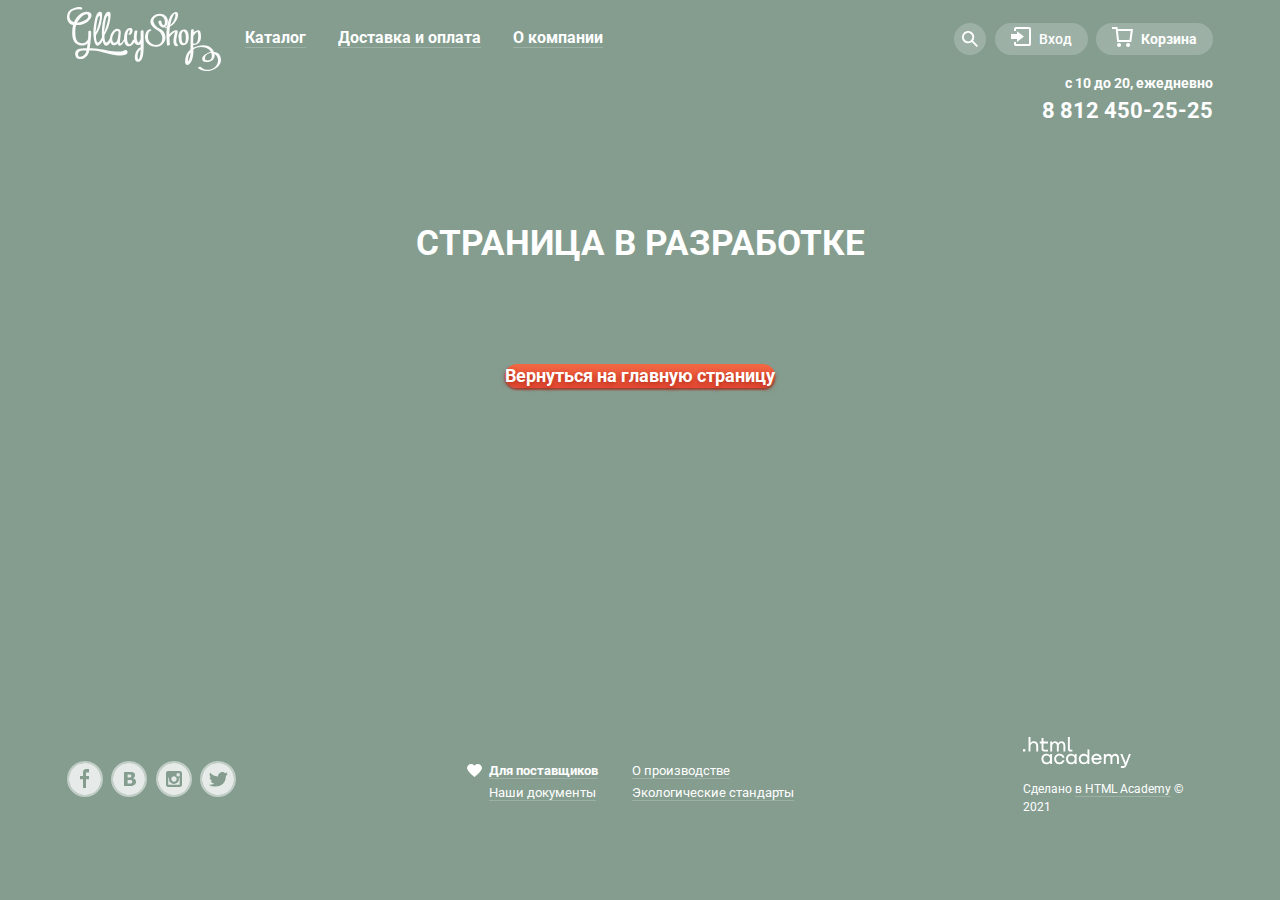
==== commit cf2c4ae5: "Внес поправки" ====
--- a/blank.html
+++ b/blank.html
@@ -165,8 +165,8 @@
          </ul>
        </section>
        <section class="footer-ico"> <!--Сделано-->
-         <p><a href="https://htmlacademy.ru/"><img src="img/html-academy.svg" width="108" height="31" alt=""></a></p>
-         <p class="footer-copyright">Сделано <a href="https://htmlacademy.ru/">в HTML Academy</a> © 2021</p>
+         <p><a href="https://htmlacademy.ru/intensive/htmlcss"><img src="img/html-academy.svg" width="108" height="31" alt=""></a></p>
+         <p class="footer-copyright">Сделано <a href="https://htmlacademy.ru/intensive/htmlcss">в HTML Academy</a> © 2021</p>
        </section>
      </footer>
   </body>
--- a/css/style.min.css
+++ b/css/style.min.css
@@ -1 +1 @@
-:root{--basic-black-text:#323232;--basic-green:#849D8F;--basic-brawn:#9D8B84;--basic-neutral:#8996A6;--basic-white:#FFFFFF;--basic-neutral:#5A5A5A;--basic-dark:#696969;--basic-darl-lite:#ababab;--basic-green-lite:rgba(255, 255, 255, 0.2);--brown-lite:#D07058;--basic-blu-lite:#8996A6;--basic-brown:#9D8B84;--basic-light-orange:#FFBC9E;--basic-dark-lite-lite:#CACAC7}body{min-width:1200px;margin:0;padding:0;font-family:"Roboto",Arial,sans-serif;font-size:16px;line-height:22px;font-weight:700;color:var(--basic-white);background-color:var(--basic-green);background-position:top center;background-repeat:no-repeat;min-height:100%;display:grid;grid-template-rows:min-content 1fr min-content;align-content:start}h1,h2{font-size:35px;line-height:41px;margin:9px 0 29px}h2{margin:0;padding:16px}h3{margin-top:0;margin-bottom:7px;font-weight:500;font-size:24px;line-height:30px;color:var(--basic-black-text);padding:24px 20px 0}span{font-size:30px;line-height:35px;text-shadow:0 1px 3px rgba(49,50,53,.5)}fieldset{border:0}.visually-hidden{position:absolute;width:1px;height:1px;margin:-1px;border:0;padding:0;white-space:nowrap;clip-path:inset(100%);clip:rect(0 0 0 0);overflow:hidden}.container{width:1146px;padding-left:27px;padding-right:27px;margin-left:auto;margin-right:auto}.slider{position:relative;padding-top:275px;text-align:center;color:var(--basic-white)}.slider-list{margin:0;list-style:none}.breadcrumbs-current::after,.slide{display:none}.slide-current,.user-navigation-link-search svg{display:block}.slide-title{width:700px;padding:0;margin:0 auto 27px;font-size:60px;line-height:60px;font-weight:700}.slider-controls{position:absolute;bottom:63px;left:0;z-index:20;display:flex;width:67px;justify-content:space-between}.slider-controls button{padding:0;width:17px;height:17px;background-color:transparent;border:2px solid var(--basic-white);border-radius:50%;cursor:pointer}.slider-controls button:hover{background-color:var(--basic-green-lite)}.slider-controls .current{background-color:var(--basic-white)}.page-body{min-width:1200px;background-repeat:no-repeat;background-position:top center}.page-body-1{background-color:var(--basic-green);background-image:url(../img/ice-horns.png)}.page-body-2{background-color:var(--basic-blu-lite);background-image:url(../img/ice-horns2.png)}.page-body-3{background-color:var(--basic-brown);background-image:url(../img/ice-horns3.png)}.main-menu{display:flex;justify-content:space-between}.features{text-align:center}.page{height:100%}.main-navigation{font-size:16px;line-height:18px;outline-offset:-5px}.main-navigation-wrapper{margin:0;display:flex;align-items:center;width:850px;outline-offset:-5px}.user-navigation{margin:0;padding:0;width:300px;outline-offset:-5px}.information-crumbs{display:flex;align-items:flex-end}.information{padding:0;text-align:right;order:3;margin:0 0 0 auto;outline-offset:-5px}.raspberries-chocolate{display:grid;grid-template-columns:1fr 1fr;margin-bottom:40px;height:229px;margin-top:41px}.site-navigation{position:relative;padding:0;display:flex;flex-wrap:wrap;width:450px;list-style:none;line-height:18px;margin:0 0 0 24px}.crumbs li,.site-navigation-li{position:relative;margin-right:32px}.main-header-logo{margin:0;padding:0;width:154px;height:64px}.catalog-list-menu{text-decoration:none;border-bottom:1px solid var(--basic-green-lite)}.-apply,.button,.catalog-list-menu,.hit-list a,.telephone a{color:var(--basic-white)}.crumbs{padding:0;margin:0;display:flex;flex-wrap:wrap;justify-content:flex-start;align-items:flex-end;font-size:14px;line-height:16px;list-style:none;font-weight:400;order:1}.crumbs li{margin-right:22px}.crumbs li::after{content:"";position:absolute;top:5px;right:-15px;width:6px;height:6px;background-image:url(../img/crumbs.svg)}.crumbs li:last-child{margin-right:0}.crumbs a{color:var(--basic-white);text-decoration:none;border-bottom:1px solid var(--basic-green-lite)}.mark .catalog-list-menu{background:var(--brown-lite);padding:9px 13px;margin:-13px 19px -13px -13px;border-radius:26px;text-decoration:none}.site-navigation-sub{padding:0;list-style:none;visibility:hidden;position:absolute;width:143px;height:171px;border-radius:4px;left:-22px;top:30px;background:var(--basic-white);z-index:4;box-shadow:0 20px 20px rgba(0,0,0,.4);font-weight:400}.site-navigation-sub a,.sorting-list option{text-decoration:none;color:var(--basic-black-text)}.site-navigation-link-VIP{padding:13px 0 15px 15px;font-weight:700;font-size:14px;line-height:18px;border-bottom:1px solid rgba(50,50,50,.2);margin:0 9px 0 6px}.site-navigation-link-element{padding:7px 0 7px 21px;font-size:14px;line-height:16px}.site-navigation-link-element:hover{background-color:#fbded7}.site-navigation-link-element:focus{background-color:#f6b5a5}.site-navigation-link:hover .site-navigation-sub{visibility:visible;display:block}.user-navigation ul{margin-bottom:20px;margin-top:23px;display:flex;justify-content:space-between;list-style:none;font-size:14px;line-height:16px}.user-navigation-link{background-color:var(--basic-green-lite);border-radius:20px;color:var(--basic-white);text-decoration:none;display:block;height:32px;box-sizing:border-box;transition:color .25s,background-color .25s}.user-navigation-link path{transition:fill .25s}.user-navigation-link:hover{color:#323232;background-color:#fff}.user-navigation-link:hover path{fill:#000}.user-navigation-link-search{padding:8px}.user-navigation-link-basket{background-color:var(--basic-white);border-radius:20px;color:var(--basic-black-text);text-decoration:none;display:block;height:32px;box-sizing:border-box;transition:color .25s,background-color .25s}.user-navigation-link-action{padding:6px 16px;display:flex;align-items:center}.user-navigation-link-action svg{margin-right:10px}.user-navigation-item{position:relative}.user-navigation-popup{display:block;position:absolute;background:#f8f7f4;box-shadow:0 20px 20px rgba(0,0,0,.4);visibility:hidden;opacity:0;transition:opacity .35s,visibility .35s;z-index:4;border-radius:4px;right:0;top:36px;padding:10px}.user-navigation-item:hover .user-navigation-popup{visibility:visible;opacity:1}.user-navigation-popup-search{width:321px;height:64px}.popup-form-search input{padding-left:15px;width:292px;height:40px;margin:10px 5px;border:1px solid #d3d3d2;border-radius:4px;font-weight:400;font-size:14px;line-height:16px;color:#999}.popup-form-search input:hover{width:291px;height:38px;padding-left:14px;border:2px solid rgba(178,178,178,.52)}.popup-form-search input:focus-visible{outline:0}.popup-form-search input:focus{width:291px;height:38px;color:var(--basic-black-text);font-weight:700;border:2px solid rgba(46,136,228,.52)}.user-navigation-popup-link{width:277px;height:194px}.popup-form-link input{padding-left:15px;width:241px;height:44px;margin:10px 7px 10px 9px;border:1px solid #d3d3d2;border-radius:4px;font-weight:400;font-size:14px;line-height:16px;color:#999}.popup-form-link input:hover{width:240px;height:42px;padding-left:14px;border:2px solid rgba(178,178,178,.52)}.popup-form-link input:focus-visible{outline:0}.popup-form-link input:focus{width:240px;height:42px;color:var(--basic-black-text);font-weight:700;border:2px solid rgba(46,136,228,.52)}.popup-form-link-enter{display:flex;width:280px;height:44px;align-items:center;padding-top:10px}.popup-form-link-button{margin:0 20px 0 19px}.popup-form-link button{border:0;box-shadow:none}.popup-form-link-help{display:flex;flex-wrap:wrap;width:140px;font-size:13px;line-height:15px}.catalog-list-menu:hover,.popup-form-link-help a{color:var(--basic-black-text);text-decoration:none}.popup-form-link-help a{border-bottom:1px solid var(--basic-darl-lite);font-weight:400;margin-bottom:5px;margin-top:4px}.user-navigation-popup-basket{width:519px;height:222px}.popup-form-button-basket{padding:13px 15px;margin-left:322px;border:0;box-shadow:0 1px 2px rgba(172,16,0,.25);background:linear-gradient(180deg,#f26843 0,#e74a35 100%);text-align:right;font-size:18px;line-height:16px;border-radius:70px;text-decoration:none;display:inline-block;font-weight:700;color:var(--basic-white)}.user-navigation-popup-table{color:var(--basic-black-text);font-weight:400;font-size:13px;line-height:16px;padding-left:11px;border-bottom:1px solid var(--basic-dark-lite-lite)}.user-navigation-popup-table span{font-size:13px;line-height:16px;text-shadow:none;color:var(--basic-dark-lite-lite)}.td-column-2{padding-left:9px;padding-right:13px;height:57px}.td-column-3{width:216px}.td-column-4,.td-column-5{padding-left:5px;width:121px;text-align:right}.td-column-5{width:71px}.user-navigation-popup-basket p{color:var(--basic-black-text);font-size:15px;text-align:right;margin-right:4px;margin-top:16px}.catalog-item:hover .button,.user-navigation-link-basket:hover .user-navigation-popup-basket{display:block}.catalog-list-menu:hover{background-color:var(--basic-white);padding:9px 13px;margin:0 19px 0 -13px;border-radius:26px}.catalog-list-menu:focus{color:var(--basic-black-text);background-color:#ededed;box-shadow:inset 0 2px 1px #696969;padding:9px 13px;border-radius:26px;text-decoration:none}.button-apply:hover,.login-link a:hover{margin:0;color:var(--basic-black-text);background-color:var(--basic-white);padding:9px 13px;border-radius:20px;text-decoration:none}.button-apply:hover{padding:9px 29px}.button-apply:focus{color:var(--basic-black-text);background-color:var(--basic-white);box-shadow:0 -3px 0 var(--basic-dark);padding:9px 29px;border-radius:20px;text-decoration:none}.work{font-size:14px;line-height:16px;margin-top:0;margin-bottom:8px}.telephone{margin:0;font-size:22px;line-height:24px}.telephone a{text-decoration:none}.telephone a:hover{text-decoration:underline}.banner-basis{font-size:60px;line-height:60px}.button,.button:hover{text-shadow:0 2px 5px rgba(160,32,11,.76)}.button{background:linear-gradient(180deg,#f26843 0,#e74a35 100%);text-align:right;font-size:18px;line-height:24px;box-shadow:0 2px 2px rgba(172,16,0,.64);padding:9px 23px;border-radius:70px;text-decoration:none;display:inline-block}.slide-button{font-size:32px;line-height:44px}.button:hover{background:linear-gradient(0deg,rgba(255,255,255,.2),rgba(255,255,255,.2)),linear-gradient(180deg,#f26843 0,#e74a35 100%);box-shadow:0 2px 2px #ac1000}.button:focus{background:linear-gradient(0deg,rgba(0,0,0,.07),rgba(0,0,0,.07)),linear-gradient(180deg,#f26843 0,#e74a35 100%);box-shadow:inset 0 2px 2px #942718;text-shadow:0 2px 5px rgba(160,32,11,.76)}.sorting-price-content{width:869px;display:flex;margin-bottom:14px}.sorting{padding:0;margin:0 15px 0 0;font-weight:500;font-size:14px;line-height:16px}.content legend,.sorting legend{padding-left:14px;margin-bottom:7px}.sorting-list{appearance:none!important;display:flex;color:var(--basic-white);background:var(--basic-green-lite);border-radius:20px;font-size:16px;line-height:18px;height:36px;width:196px;border:0;padding:7px 40px 10px 16px;outline:0}.select-right,.sorting-list:hover{background-image:url(../img/arrow-white.svg);background-repeat:no-repeat;background-position:right 13px center;padding-right:30px}.sorting-list:hover{color:var(--basic-black-text);font-weight:500;background-image:url(../img/arrow-black.svg)}.sorting-list option:hover{background:#1e90ff;color:var(--basic-white)}.sorting-list option:focus{background:#1e90ff;color:var(--basic-white)}.select{appearance:none}.price{padding:0;margin:0 15px 0 0;font-weight:500;font-size:14px;line-height:16px}.price input{width:35px;height:11px;border:0;background:0 0;color:var(--basic-white);text-align:right}.price input:focus-visible{outline:0}.range-controls{position:relative;margin-top:7px;width:218px;padding-top:17px;padding-bottom:17px;background:var(--basic-green-lite);border-radius:20px}.filler-apply{display:flex;align-items:flex-end;margin-bottom:40px}.button-apply{background:var(--basic-green-lite);border:2px solid var(--basic-white);color:var(--basic-white);box-sizing:border-box;border-radius:20px;font-weight:500;font-size:16px;line-height:18px;padding:9px 29px;text-decoration:none}.chocolate,.raspberries{width:560px;min-height:229px;border-radius:16px}.raspberries{margin-right:26px;background-image:url(../img/backgraund-malina.jpg)}.chocolate a,.raspberries a{display:block;margin-left:368px;margin-right:22px;margin-top:42px}.chocolate{background-image:url(../img/backgraund-chocolate.jpg)}.chocolate a{margin-left:339px}.banner{margin:0;padding:0 30px 0 16px;font-size:18px}.hit-list{margin:0;padding:0;text-align:center;list-style:none;display:grid;grid-template-columns:1fr 1fr 1fr 1fr}.catalog-item{padding:0;width:267px;min-height:324px;margin:0 26px 40px 0;position:relative}.catalog-item::before{content:none;position:absolute;display:block;width:293px;height:calc(100% + 82px);left:-13px;top:-6px;background-color:rgba(255,255,255,.2);border-radius:4px;z-index:1}.catalog-item:hover{z-index:3}.catalog-item:hover::before{content:""}.catalog-item .button{padding:12px 10px;width:200px;text-align:center;display:none;position:absolute;bottom:-58px;left:20px}.catalog-item img{position:relative;z-index:2}.catalog-item a,.catalog-item p{padding:0;position:relative;z-index:2}.catalog-item p{margin:-65px 0 33px;font-size:45px;line-height:45px;text-align:left;text-shadow:0 1px 3px rgba(49,50,53,.5)}.catalog-item a{margin:13px 0 0;font-weight:500;text-decoration:none;border-bottom:1px solid var(--basic-green-lite)}.quality{padding:0;min-height:306px;background-image:url(../img/pattern2.jpg);border-radius:16px;margin:0 0 40px}.quality-list{margin:0;display:grid;grid-template-columns:1fr 1fr;padding-left:20px;list-style:none;color:var(--basic-black-text)}.mail input,.quality-item{font-weight:400;font-size:16px}.quality-item{display:flex;width:540px;margin-bottom:19px;line-height:22px}.quality-item svg{width:49px}.quality-item p{margin-left:6px;margin-top:7px;width:485px;margin-bottom:0}.news-mail{display:grid;grid-template-columns:1fr 1fr;height:220px;margin-bottom:40px}.mail,.news{border-radius:16px;width:560px;min-height:220px}.news{background-image:url(../img/backgraund-news.jpg);margin-right:26px}.news a,.news p{margin:0;color:var(--basic-black-text)}.news p{padding-left:20px;padding-top:23px;font-weight:500}.news a{display:block;padding:0 253px 0 20px;font-weight:700;font-size:24px;line-height:30px}.contacts-text-bold-tel a:hover,.news a:hover{color:var(--basic-light-orange)}.mail{background-image:url(../img/backgraund-mail.jpg)}.mail p{margin:0;padding:34px 22px 47px 26px;font-weight:400;color:var(--basic-neutral)}.mail input{margin:0 7px 0 26px;width:350px;height:44px;border-radius:6px;border-width:1px;border-style:double;padding:0 0 0 14px;line-height:24px;color:#999;border-color:rgba(178,178,178,.52)}.mail-input:hover{width:348px;height:42px;margin-right:8px;padding-left:13px;border:2px solid rgba(178,178,178,.52)}.mail-input:focus{width:348px;height:42px;color:var(--basic-black-text);font-weight:700;border:2px solid rgba(46,136,228,.52);outline:0}.mail button{border-width:0;cursor:pointer}.scale{display:flex;align-items:center;margin-left:21px;width:176px;height:2px;background:rgba(248,247,244,.5)}.bar{height:2px;background:var(--basic-white);margin:28px;width:106px}.toggle{position:absolute;top:8px;left:30px;width:4px;height:4px;border:8px solid #fff;background:var(--basic-darl-lite);cursor:pointer;border-radius:50%}.min-toggle{left:40px}.max-toggle{left:145px}.content{padding:0;margin:0;font-weight:500;font-size:14px;line-height:16px}.content-list{margin:0;background:var(--basic-green-lite);padding:9px 14px;border-radius:20px;display:flex;list-style:none}.content-list-item{padding-left:33px;margin-right:19px;position:relative}.content-list-item:last-child,.filler-list-item:last-child{margin-right:0}.content-list-item input{margin:0 11px 0 0}.content-list-item label{position:relative;display:block;cursor:pointer;font-size:16px;line-height:18px}.filter-input-radio+label::before{content:"";position:absolute;left:-35px;top:-4px;width:18px;height:18px;border:4px solid rgba(255,255,255,.8);border-radius:50%}.filter-input-radio+label:hover::before{border-color:var(--basic-white)}.filter-input-radio:checked+label::after{content:"";position:absolute;left:-28px;top:3px;width:12px;height:12px;background-color:rgba(255,255,255,.8);border-radius:50%}.filter-input-radio:checked+label:hover::after{background-color:var(--basic-white)}.filler{padding:0;margin:0}.filler legend{margin-bottom:11px;padding-left:14px;font-size:14px}.filler-list{list-style:none;display:flex;margin:0 14px 0 0;padding:13px 19px 10px;font-weight:500;line-height:18px;background:var(--basic-green-lite);border-radius:20px}.filler-list-item{padding-left:34px;margin-right:19px;position:relative}.filler-list-item label{position:relative;display:block;cursor:pointer;user-select:none}.filler-input-checkbox+label::before{content:"";position:absolute;top:-2px;left:-30px;width:24px;height:20px;background-image:url(../img/cube.svg);background-size:20px 20px;background-position:0 0;background-repeat:no-repeat}.filler-input-checkbox+label:hover::before{background-image:url(../img/cube-white.svg)}.filler-input-checkbox:checked+label::before{background-image:url(../img/cube-on.svg);background-size:24px 20px}.filler-input-checkbox:checked+label:hover::before{background-image:url(../img/cube-on-white.svg);background-size:24px 20px}.contacts,.modal h3{color:var(--basic-black-text)}.contacts{position:relative;width:1200px;height:430px;margin-left:auto;margin-right:auto;background-color:#fefefe}.contacts-form{position:absolute;top:35px;right:27px;background-color:#fefefe;width:253px;padding:31px 25px;border-radius:16px}.contacts-text,.contacts-text-days{margin:0;font-weight:400;font-size:14px;line-height:20px}.contacts-text-days{margin:0 0 31px}.contacts-text-bold,.contacts-text-bold-tel{font-size:18px;line-height:24px;margin:8px 0 30px}.contacts-text-bold-tel{margin:11px 0 8px}.button-send,.contacts-text-bold-tel a{color:var(--basic-black-text);text-decoration:none}.button-send{background:linear-gradient(180deg,#f26843 0,#e74a35 100%);box-shadow:0 2px 2px rgba(172,16,0,.64);padding:9px 23px;border-width:0;font-size:18px;line-height:24px;border-radius:70px;color:var(--basic-white);margin-left:290px;cursor:pointer}.modal h3{margin:0;padding:0;font-weight:500;font-size:24px;line-height:28px}.login-form input{width:251px;height:42px;border-radius:4px;border-width:1px;border-style:double;padding:0 0 0 14px;font-weight:400;font-size:16px;line-height:20px;color:#999;border-color:rgba(178,178,178,.52)}.modal{display:none;position:fixed;top:0;right:0;bottom:0;left:0;background-color:rgba(0,0,0,.35);align-items:center;justify-content:center}.modal-body{display:none;position:relative;bottom:auto;width:428px;padding:20px 25px 27px;background:#f8f7f4;border-radius:6px}.area-p{margin-bottom:25px}.area{width:428px;height:154px;resize:none;padding:16px 14px;font-family:"Roboto",Arial,sans-serif;font-size:16px;border:1px solid rgba(178,178,178,.52);box-sizing:border-box;border-radius:4px}.modal-close{position:absolute;top:15px;right:16px;width:18px;height:17px;background-color:#f8f7f4;border:0;cursor:pointer}.modal-close::after,.modal-close::before{content:"";position:absolute;top:7px;left:1px;width:18px;height:2px;background-color:#231f20}.modal-close::before{transform:rotate(45deg)}.modal-close::after{transform:rotate(-45deg)}.login-icon-user:hover{width:249px;height:40px;padding-left:13px;border:2px solid rgba(178,178,178,.52)}.login-icon-user:focus{width:249px;height:40px;border:2px solid rgba(46,136,228,.52);outline:0}.area:hover{width:428px;height:154px;padding:15px 13px;border:2px solid rgba(178,178,178,.52)}.area:focus{width:428px;height:154px;border:2px solid rgba(46,136,228,.52);outline:0}.number-list{margin:0 0 0 952px;padding:0;list-style:none;display:flex;align-items:flex-end;justify-content:space-between;width:194px;height:26px}.number-list-number{text-decoration:none;color:var(--basic-white);height:26px;line-height:18px;font-weight:500;box-sizing:border-box;padding:0 5px;margin:0 5px}.number-list-number:hover{border-radius:50%;background-color:var(--basic-green-lite);padding:3px 8px;margin:0 2px}.number-list-active{color:var(--basic-black-text);background-color:var(--basic-white);border-radius:50%;padding:3px 8px}.footer-social ul,.main-footer{display:flex;justify-content:space-between}.main-footer{align-items:center}.footer-social ul{margin:0;padding:0;flex-wrap:wrap;width:164px;list-style:none}.footer-social-link:hover path{fill-opacity:1}.footer-social-link:hover g{opacity:1}.footer-contacts,.footer-ico{padding:0;margin:0;width:327px;text-align:center}.footer-ico{width:190px;text-align:left}.footer-contacts-list{padding:0;margin:0;display:grid;grid-template-columns:1fr 1fr;list-style:none;color:var(--basic-white)}.footer-contacts-list-link{color:var(--basic-white);text-decoration:none;border-bottom:1px solid var(--basic-green-lite);font-weight:400;font-size:13px;line-height:18px;text-align:left;margin-left:22px}.footer-suppliers:nth-child(2n) .footer-contacts-list-link{margin-left:0}.footer-contacts-list-link-svg{font-weight:700;position:relative}.footer-contacts-list-link-svg svg{position:absolute;display:block;left:-22px;top:1px}.footer-suppliers{text-align:left}.footer-copyright{font-weight:400;font-size:12px;line-height:18px}.footer-copyright a{color:var(--basic-white);text-decoration:none;border-bottom:1px solid var(--basic-green-lite)}.blank-main{min-height:600px}.blank-404{text-align:center;margin-top:100px}
+:root{--basic-black-text:#323232;--basic-green:#849D8F;--basic-brawn:#9D8B84;--basic-neutral:#8996A6;--basic-white:#FFFFFF;--basic-neutral:#5A5A5A;--basic-dark:#696969;--basic-darl-lite:#ABABAB;--basic-green-lite:rgba(255, 255, 255, 0.2);--brown-lite:#D07058;--basic-blu-lite:#8996A6;--basic-brown:#9D8B84;--basic-light-orange:#FFBC9E;--basic-dark-lite-lite:#CACAC7}body{min-width:1200px;margin:0;padding:0;font-family:"Roboto",Arial,sans-serif;font-size:16px;line-height:22px;font-weight:700;color:var(--basic-white);background-color:var(--basic-green);background-position:top center;background-repeat:no-repeat;min-height:100%;display:grid;grid-template-rows:min-content 1fr min-content;align-content:start}h1,h2{font-size:35px;line-height:41px;margin:9px 0 29px}h2{margin:0;padding:15px 16px 17px}h3{margin-top:0;margin-bottom:7px;font-weight:500;font-size:24px;line-height:30px;color:var(--basic-black-text);padding:26px 20px 0}span{font-size:30px;line-height:35px;text-shadow:0 1px 3px rgba(49,50,53,.5)}fieldset{border:0}.visually-hidden{position:absolute;width:1px;height:1px;margin:-1px;border:0;padding:0;white-space:nowrap;clip-path:inset(100%);clip:rect(0 0 0 0);overflow:hidden}.container{width:1146px;padding-left:27px;padding-right:27px;margin-left:auto;margin-right:auto}.container-heading{margin-top:-7px}.slider{position:relative;padding-top:275px;text-align:center;color:var(--basic-white)}.slider-list{margin:0;list-style:none}.breadcrumbs-current::after,.slide{display:none}.slide-current,.user-navigation-link-search svg{display:block}.slide-title{width:700px;padding:0;margin-left:181px;margin-bottom:27px;font-size:60px;line-height:60px;font-weight:700}.slider-controls{position:absolute;bottom:25px;left:0;z-index:4;display:flex;width:79px;justify-content:space-between}.slider-controls button{padding:0;width:21px;height:21px;background-color:transparent;border:2px solid var(--basic-white);border-radius:50%;cursor:pointer}.slider-controls button:hover{background-color:var(--basic-green-lite)}.slider-controls .current{background-color:var(--basic-white)}.page-body{min-width:1200px;background-repeat:no-repeat;background-position:top center}.page-body-1{background-color:var(--basic-green);background-image:url(../img/ice-horns.png)}.page-body-2{background-color:var(--basic-blu-lite);background-image:url(../img/ice-horns2.png)}.page-body-3{background-color:var(--basic-brown);background-image:url(../img/ice-horns3.png)}.main-menu{display:flex;justify-content:space-between}.features{text-align:center}.page{height:100%}.main-navigation{font-size:16px;line-height:18px;outline-offset:-5px}.main-navigation-wrapper{margin:0;display:flex;align-items:center;width:850px;outline-offset:-5px}.user-navigation{margin:0;padding:0;width:300px;outline-offset:-5px}.information-crumbs{display:flex;align-items:flex-end}.information{padding:0;text-align:right;order:3;margin:0 0 0 auto;outline-offset:-5px}.raspberries-chocolate{display:grid;grid-template-columns:1fr 1fr;margin-bottom:40px;height:229px;margin-top:41px}.site-navigation{position:relative;padding:0;display:flex;flex-wrap:wrap;width:450px;list-style:none;line-height:18px;margin:0 0 0 24px}.crumbs li,.site-navigation-li{position:relative;margin-right:32px}.main-header-logo{margin:0;padding:3px 0 0;width:154px;height:64px}.catalog-list-menu{text-decoration:none;border-bottom:1px solid var(--basic-green-lite)}.-apply,.button,.catalog-list-menu,.hit-list a,.telephone a{color:var(--basic-white)}.crumbs{margin:0;padding:0 0 9px;display:flex;flex-wrap:wrap;justify-content:flex-start;align-items:flex-end;font-size:14px;line-height:16px;list-style:none;font-weight:400;order:1}.crumbs li{margin-right:22px}.crumbs li::after{content:"";position:absolute;top:5px;right:-15px;width:6px;height:6px;background-image:url(../img/crumbs.svg)}.crumbs li:last-child{margin-right:0}.crumbs a{color:var(--basic-white);text-decoration:none;border-bottom:1px solid var(--basic-green-lite)}.mark .catalog-list-menu{background:var(--brown-lite);padding:8px 14px;margin:-13px 17px -13px -13px;border-radius:26px;text-decoration:none}.site-navigation-sub{padding:0;list-style:none;visibility:hidden;position:absolute;width:143px;height:171px;border-radius:4px;left:-22px;top:30px;background:var(--basic-white);z-index:4;box-shadow:0 20px 20px rgba(0,0,0,.4);font-weight:400}.site-navigation-sub a,.sorting-list option{text-decoration:none;color:var(--basic-black-text)}.site-navigation-link-VIP{padding:13px 0 15px 15px;font-weight:700;font-size:14px;line-height:18px;border-bottom:1px solid rgba(50,50,50,.2);margin:0 9px 0 6px}.site-navigation-link-element{padding:7px 0 7px 21px;font-size:14px;line-height:16px}.site-navigation-link-element:hover{background-color:#fbded7}.site-navigation-link-element:focus{background-color:#f6b5a5}.site-navigation-link:hover .site-navigation-sub{visibility:visible;display:block}.user-navigation ul{margin-bottom:20px;margin-top:23px;display:flex;justify-content:space-between;list-style:none;font-size:14px;line-height:16px}.user-navigation-link{background-color:var(--basic-green-lite);border-radius:20px;color:var(--basic-white);text-decoration:none;display:block;height:32px;box-sizing:border-box;transition:color .25s,background-color .25s}.user-navigation-link path{transition:fill .25s}.user-navigation-link:hover{color:#323232;background-color:#fff}.user-navigation-link:hover path{fill:#000}.user-navigation-link-search{padding:8px}.user-navigation-link-basket{background-color:var(--basic-white);border-radius:20px;color:var(--basic-black-text);text-decoration:none;display:block;height:32px;box-sizing:border-box;transition:color .25s,background-color .25s}.user-navigation-link-action{padding:6px 16px;display:flex;align-items:center}.user-navigation-link-action svg{margin-right:8px;margin-top:-5px}.user-navigation-item{position:relative;font-weight:500}.user-navigation-popup{display:block;position:absolute;background:#f8f7f4;box-shadow:0 20px 20px rgba(0,0,0,.4);visibility:hidden;opacity:0;transition:opacity .35s,visibility .35s;z-index:4;border-radius:4px;right:0;top:36px}.user-navigation-item:hover .user-navigation-popup{visibility:visible;opacity:1}.user-navigation-popup-search{width:321px;height:64px;padding:10px}.popup-form-search input{padding-left:15px;width:292px;height:40px;margin:10px 5px;border:1px solid #d3d3d2;border-radius:4px;font-weight:400;font-size:14px;line-height:16px;color:#999}.popup-form-search input:hover{width:291px;height:38px;padding-left:14px;border:2px solid rgba(178,178,178,.52)}.popup-form-search input:focus-visible{outline:0}.popup-form-search input:focus{width:291px;height:38px;color:var(--basic-black-text);font-weight:700;border:2px solid rgba(46,136,228,.52)}.user-navigation-popup-link{width:277px;height:194px;padding:10px}.popup-form-link input{padding-left:15px;width:241px;height:44px;font-family:'Roboto';margin:10px 7px 10px 9px;border:1px solid #d3d3d2;border-radius:4px;font-weight:400;font-size:14px;line-height:16px;color:#999}.popup-form-link input:hover{width:240px;height:42px;padding-left:14px;border:2px solid rgba(178,178,178,.52)}.popup-form-link input:focus-visible{outline:0}.popup-form-link input:focus{width:240px;height:42px;color:var(--basic-black-text);font-weight:700;border:2px solid rgba(46,136,228,.52)}.popup-form-link-enter{display:flex;width:280px;height:44px;align-items:center;padding-top:10px}.popup-form-link-button{margin:0 20px 0 19px}.popup-form-link button{border:0;box-shadow:none;padding:9px 23px}.popup-form-link-help{display:flex;flex-wrap:wrap;width:140px;font-size:13px;line-height:15px}.catalog-list-menu:hover,.popup-form-link-help a{color:var(--basic-black-text);text-decoration:none}.popup-form-link-help a{border-bottom:1px solid var(--basic-darl-lite);font-weight:400;margin-bottom:5px;margin-top:4px}.user-navigation-popup-basket{width:519px;height:222px;padding:8px 2px 11px 19px}.popup-form-button-basket{padding:11px 15px;margin-left:336px;border:0;box-shadow:0 1px 2px rgba(172,16,0,.25);background:linear-gradient(180deg,#f26843 0,#e74a35 100%);text-align:right;font-size:18px;line-height:16px;border-radius:70px;text-decoration:none;display:inline-block;font-weight:700;color:var(--basic-white)}.user-navigation-popup-table{color:var(--basic-black-text);font-weight:400;font-size:13px;line-height:16px;border-bottom:1px solid var(--basic-dark-lite-lite)}.user-navigation-popup-table span{font-size:13px;line-height:16px;text-shadow:none;color:var(--basic-dark-lite-lite)}.td-column-2{padding-left:6px;padding-right:11px;height:50px}.td-column-3{width:216px}.td-column-4,.td-column-5{padding-left:3px;width:121px;text-align:right}.td-column-5{padding-left:1px;width:71px}.td-end-line{padding-bottom:8px}.user-navigation-popup-basket p{color:var(--basic-black-text);font-size:15px;text-align:right;margin-right:12px;margin-top:16px}.catalog-item:hover .button,.user-navigation-link-basket:hover .user-navigation-popup-basket{display:block}.catalog-list-menu:hover{background-color:var(--basic-white);padding:8px 14px;margin:0 17px 0 -13px;border-radius:26px}.catalog-list-menu:focus{color:var(--basic-black-text);background-color:#ededed;box-shadow:inset 0 2px 1px #696969;padding:8px 14px;border-radius:26px;text-decoration:none}.button-apply:hover,.login-link a:hover{margin:0;color:var(--basic-black-text);background-color:var(--basic-white);padding:9px 13px;border-radius:20px;text-decoration:none}.button-apply:hover{padding:9px 29px}.button-apply:focus{color:var(--basic-black-text);background-color:var(--basic-white);box-shadow:0 -3px 0 var(--basic-dark);padding:9px 29px;border-radius:20px;text-decoration:none}.work{font-size:14px;line-height:16px;margin-top:0;margin-bottom:8px}.telephone{margin:0;font-size:22px;line-height:24px}.telephone a{text-decoration:none}.telephone a:hover{text-decoration:underline}.banner-basis{font-size:60px;line-height:60px}.button,.button:hover{text-shadow:0 2px 5px rgba(160,32,11,.76)}.button{background:linear-gradient(180deg,#f26843 0,#e74a35 100%);text-align:right;font-family:'Roboto';font-weight:700;font-size:18px;line-height:24px;box-shadow:0 2px 2px rgba(172,16,0,.64);border-radius:70px;text-decoration:none;display:inline-block}.raspberries-chocolate-button{padding:11px 21px}.contacts-form-button{padding:10px 27px;margin-left:2px}.slide-button{font-size:32px;line-height:44px;padding:9px 22px;margin-left:-56px;letter-spacing:2px}.button:hover{background:linear-gradient(0deg,rgba(255,255,255,.2),rgba(255,255,255,.2)),linear-gradient(180deg,#f26843 0,#e74a35 100%);box-shadow:0 2px 2px #ac1000}.button:focus{background:linear-gradient(0deg,rgba(0,0,0,.07),rgba(0,0,0,.07)),linear-gradient(180deg,#f26843 0,#e74a35 100%);box-shadow:inset 0 2px 2px #942718;text-shadow:0 2px 5px rgba(160,32,11,.76)}.sorting-price-content{width:869px;display:flex;margin-bottom:9px}.sorting{padding:0;margin:0 15px 0 0;font-weight:500;font-size:14px;line-height:16px}.content legend,.sorting legend{padding-left:17px;margin-bottom:7px}.sorting-list{appearance:none;display:flex;color:var(--basic-white);background:var(--basic-green-lite);border-radius:20px;font-family:"Roboto",Arial,sans-serif;font-weight:500;font-size:16px;line-height:18px;height:36px;width:196px;border:0;padding:7px 40px 10px 16px;outline:0}.select-right,.sorting-list:hover{background-image:url(../img/arrow-white.svg);background-repeat:no-repeat;background-position:right 13px center;padding-right:30px}.sorting-list:hover{color:var(--basic-black-text);font-weight:500;background-image:url(../img/arrow-black.svg)}.sorting-list option:hover{background:#1e90ff;color:var(--basic-white)}.sorting-list option:focus{background:#1e90ff;color:var(--basic-white)}.select{appearance:none}.price,.price input{font-size:14px;line-height:16px}.price{padding:0;margin:0 15px 0 0;font-weight:500}.price-label1{padding-left:17px}.price-label2{padding-left:1px}.price input{width:22px;height:11px;font-family:'Roboto';border:0;background:0 0;color:var(--basic-white);text-align:right}.price input:focus-visible{outline:0}.range-controls{position:relative;margin-top:7px;width:218px;padding-top:17px;padding-bottom:17px;background:var(--basic-green-lite);border-radius:20px}.filler-apply{display:flex;align-items:flex-end;margin-bottom:40px}.button-apply{background:var(--basic-green-lite);border:2px solid var(--basic-white);color:var(--basic-white);box-sizing:border-box;border-radius:20px;font-family:"Roboto",Arial,sans-serif;font-weight:500;font-size:16px;line-height:18px;padding:8px 28px;margin-bottom:1px;text-decoration:none}.chocolate,.raspberries{width:560px;min-height:229px;border-radius:16px}.raspberries{margin-right:26px;background-image:url(../img/backgraund-malina.jpg)}.chocolate a,.raspberries a{display:block;margin-left:373px;margin-right:25px;margin-top:44px}.chocolate{background-image:url(../img/backgraund-chocolate.jpg)}.chocolate a{margin-left:347px;margin-right:24px}.banner{margin:0;padding:0 30px 0 16px;font-size:18px}.hit-button{margin-bottom:38px}.hit-list{margin:0;padding:0;text-align:center;list-style:none;display:grid;grid-template-columns:1fr 1fr 1fr 1fr}.catalog-item{padding:0;width:267px;min-height:324px;margin:0 26px 35px 0;position:relative}.catalog-item::before{content:none;position:absolute;display:block;width:293px;height:calc(100% + 82px);left:-13px;top:-6px;background-color:rgba(255,255,255,.2);border-radius:4px;z-index:1}.catalog-item:hover{z-index:3}.catalog-item:hover::before{content:""}.catalog-item .button{padding:12px 10px;width:200px;text-align:center;display:none;position:absolute;bottom:-58px;left:20px}.catalog-item img{position:relative;z-index:2}.catalog-item a,.catalog-item p{padding:0;position:relative;z-index:2}.catalog-item p{margin:-65px 0 26px;font-size:45px;line-height:45px;text-align:left;text-shadow:0 1px 3px rgba(49,50,53,.5)}.catalog-item a{margin:13px 0 0;font-weight:500;text-decoration:none;border-bottom:1px solid var(--basic-green-lite)}.quality{padding:0;margin-top:1px;min-height:306px;background-image:url(../img/pattern2.jpg);border-radius:16px;margin-bottom:42px}.quality-list{margin:0;display:grid;grid-template-columns:1fr 1fr;padding-left:20px;list-style:none;color:var(--basic-black-text)}.mail input,.quality-item{font-weight:400;font-size:16px}.quality-item{display:flex;width:540px;margin-bottom:19px;line-height:22px}.quality-item svg{width:49px}.quality-item p{margin-left:7px;margin-top:7px;width:485px;margin-bottom:0}.news-mail{display:grid;grid-template-columns:1fr 1fr;height:220px;margin-bottom:40px}.mail,.news{border-radius:16px;width:560px;min-height:220px}.news{background-image:url(../img/backgraund-news.jpg);margin-right:26px}.news a,.news p{margin:0;color:var(--basic-black-text)}.news p{padding-left:20px;padding-top:18px;padding-bottom:4px;font-weight:500}.news a{display:block;padding:0 253px 0 20px;font-weight:700;font-size:24px;line-height:30px}.contacts-text-bold-tel a:hover,.news a:hover{color:var(--basic-light-orange)}.mail{background-image:url(../img/backgraund-mail.jpg)}.mail p{margin:0;padding:29px 22px 42px 26px;font-weight:400;color:var(--basic-neutral)}.mail input{margin:0 7px 0 26px;width:350px;height:44px;border-radius:6px;border-width:1px;border-style:double;padding:0 0 0 14px;font-family:'Roboto';line-height:24px;color:#999;border-color:rgba(178,178,178,.52)}.mail-input:hover{width:348px;height:42px;margin-right:8px;padding-left:13px;border:2px solid rgba(178,178,178,.52)}.mail-input:focus{width:348px;height:42px;color:var(--basic-black-text);font-weight:700;border:2px solid rgba(46,136,228,.52);outline:0}.mail button{border-width:0;cursor:pointer;padding:9px 20px}.scale{display:flex;align-items:center;margin-left:21px;width:176px;height:2px;background:rgba(248,247,244,.5)}.bar{height:2px;background:var(--basic-white);margin:28px;width:106px}.toggle{position:absolute;top:8px;left:30px;width:4px;height:4px;border:8px solid #fff;background:var(--basic-darl-lite);cursor:pointer;border-radius:50%}.min-toggle{left:40px}.max-toggle{left:145px}.content{padding:0;margin:0;font-weight:500;font-size:14px;line-height:16px}.content-list{margin:0;background:var(--basic-green-lite);padding:9px 14px;border-radius:20px;display:flex;list-style:none}.content-list-item{padding-left:33px;margin-right:19px;position:relative}.content-list-item:last-child,.filler-list-item:last-child{margin-right:0}.content-list-item input{margin:0 11px 0 0}.content-list-item label{position:relative;display:block;cursor:pointer;font-size:16px;line-height:18px}.filter-input-radio+label::before{content:"";position:absolute;left:-33px;top:-4px;width:15px;height:15px;border:4px solid rgba(255,255,255,.8);border-radius:50%}.filter-input-radio+label:hover::before{border-color:var(--basic-white)}.filter-input-radio:checked+label::after{content:"";position:absolute;left:-26px;top:3px;width:9px;height:9px;background-color:rgba(255,255,255,.8);border-radius:50%}.filter-input-radio:checked+label:hover::after{background-color:var(--basic-white)}.filler{padding:0;margin:0}.filler legend{margin-bottom:4px;padding-left:17px;font-size:14px}.filler-list{list-style:none;display:flex;margin:0 18px 0 0;padding:13px 19px 10px;font-weight:500;line-height:18px;background:var(--basic-green-lite);border-radius:20px}.filler-list-item{padding-left:29px;margin-right:26px;position:relative}.filler-list-item label{position:relative;display:block;cursor:pointer;user-select:none}.filler-input-checkbox+label::before{content:"";position:absolute;top:-2px;left:-32px;width:24px;height:20px;background-image:url(../img/cube.svg);background-size:20px 20px;background-position:0 0;background-repeat:no-repeat}.filler-input-checkbox+label:hover::before{background-image:url(../img/cube-white.svg)}.filler-input-checkbox:checked+label::before{background-image:url(../img/cube-on.svg);background-size:24px 20px}.filler-input-checkbox:checked+label:hover::before{background-image:url(../img/cube-on-white.svg);background-size:24px 20px}.contacts,.modal h3{color:var(--basic-black-text)}.contacts{position:relative;width:1200px;height:430px;margin-left:auto;margin-right:auto;background-color:#fefefe;margin-bottom:2px}.contacts-form{position:absolute;top:63px;right:30px;background-color:#fefefe;width:276px;padding-top:27px;padding-left:23px;padding-bottom:29px;border-radius:16px}.contacts-text,.contacts-text-days{margin:0;font-weight:400;font-size:14px;line-height:20px}.contacts-text-days{margin:0 0 26px}.contacts-text-bold,.contacts-text-bold-tel{font-size:18px;line-height:24px;margin:0 0 23px}.contacts-text-bold-tel{margin:2px 0 1px}.button-send,.contacts-text-bold-tel a{color:var(--basic-black-text);text-decoration:none}.button-send{background:linear-gradient(180deg,#f26843 0,#e74a35 100%);box-shadow:0 2px 2px rgba(172,16,0,.64);padding:9px 23px;border-width:0;font-size:18px;line-height:24px;border-radius:70px;color:var(--basic-white);margin-left:290px;cursor:pointer}.modal h3{margin:0;padding:0;font-weight:500;font-size:24px;line-height:28px}.login-form input{width:251px;height:42px;font-family:'Roboto';border-radius:4px;border-width:1px;border-style:double;padding:0 0 0 14px;font-weight:400;font-size:16px;line-height:20px;color:#999;border-color:rgba(178,178,178,.52)}.modal{position:fixed;top:0;right:0;bottom:0;left:0;background-color:rgba(0,0,0,.35);display:flex;justify-content:center;z-index:5}.modal-body{position:fixed;top:50%;left:50%;transform:translate(-50%,-50%);bottom:auto;width:428px;padding:20px 25px 27px;background:#f8f7f4;border-radius:6px}.area-p{margin-bottom:25px}.area{width:428px;height:154px;resize:none;padding:16px 14px;font-family:"Roboto",Arial,sans-serif;font-size:16px;border:1px solid rgba(178,178,178,.52);box-sizing:border-box;border-radius:4px}.modal-close{position:absolute;top:15px;right:16px;width:18px;height:17px;background-color:#f8f7f4;border:0;cursor:pointer}.modal-close::after,.modal-close::before{content:"";position:absolute;top:7px;left:1px;width:18px;height:2px;background-color:#231f20}.modal-close::before{transform:rotate(45deg)}.modal-close::after{transform:rotate(-45deg)}.login-icon-user:hover{width:249px;height:40px;padding-left:13px;border:2px solid rgba(178,178,178,.52)}.login-icon-user:focus{width:249px;height:40px;border:2px solid rgba(46,136,228,.52);outline:0}.area:hover{width:428px;height:154px;padding:15px 13px;border:2px solid rgba(178,178,178,.52)}.area:focus{width:428px;height:154px;border:2px solid rgba(46,136,228,.52);outline:0}.number-list{padding:0;list-style:none;display:flex;align-items:flex-end;justify-content:space-between;width:194px;height:26px;margin:0 0 36px 952px}.number-list-number{text-decoration:none;color:var(--basic-white);height:26px;line-height:18px;font-weight:500;box-sizing:border-box;padding:0 5px;margin:0 5px}.number-list-number:hover{border-radius:50%;background-color:var(--basic-green-lite);padding:3px 8px;margin:0 2px}.number-list-active{color:var(--basic-black-text);background-color:var(--basic-white);border-radius:50%;padding:3px 8px}.footer-social ul,.main-footer{display:flex;justify-content:space-between}.main-footer{align-items:center}.footer-social{padding-top:30px}.footer-social ul{margin:0;padding:0;flex-wrap:wrap;width:169px;list-style:none}.footer-social-link:hover path{fill-opacity:1}.footer-social-link:hover g{opacity:1}.footer-contacts{margin:0;padding:28px 0 0;width:330px;text-align:center}.footer-ico{padding:0;margin:-2px 0 0;width:190px;text-align:left}.footer-ico p{margin-bottom:-6px}.footer-contacts-list{padding:0;margin:0;display:grid;grid-template-columns:1fr 1fr;list-style:none;color:var(--basic-white)}.footer-contacts-list-link{color:var(--basic-white);text-decoration:none;border-bottom:1px solid var(--basic-green-lite);font-weight:400;font-size:13px;line-height:18px;text-align:left;margin-left:22px}.footer-suppliers:nth-child(2n) .footer-contacts-list-link{margin-left:0}.footer-contacts-list-link-svg{font-weight:700;position:relative}.footer-contacts-list-link-svg svg{position:absolute;display:block;left:-22px;top:1px}.footer-suppliers{text-align:left;padding-left:2px}.footer-copyright{font-weight:400;font-size:12px;line-height:18px}.footer-copyright a{color:var(--basic-white);text-decoration:none;border-bottom:1px solid var(--basic-green-lite)}.blank-main{min-height:600px}.blank-404{text-align:center;margin-top:100px}
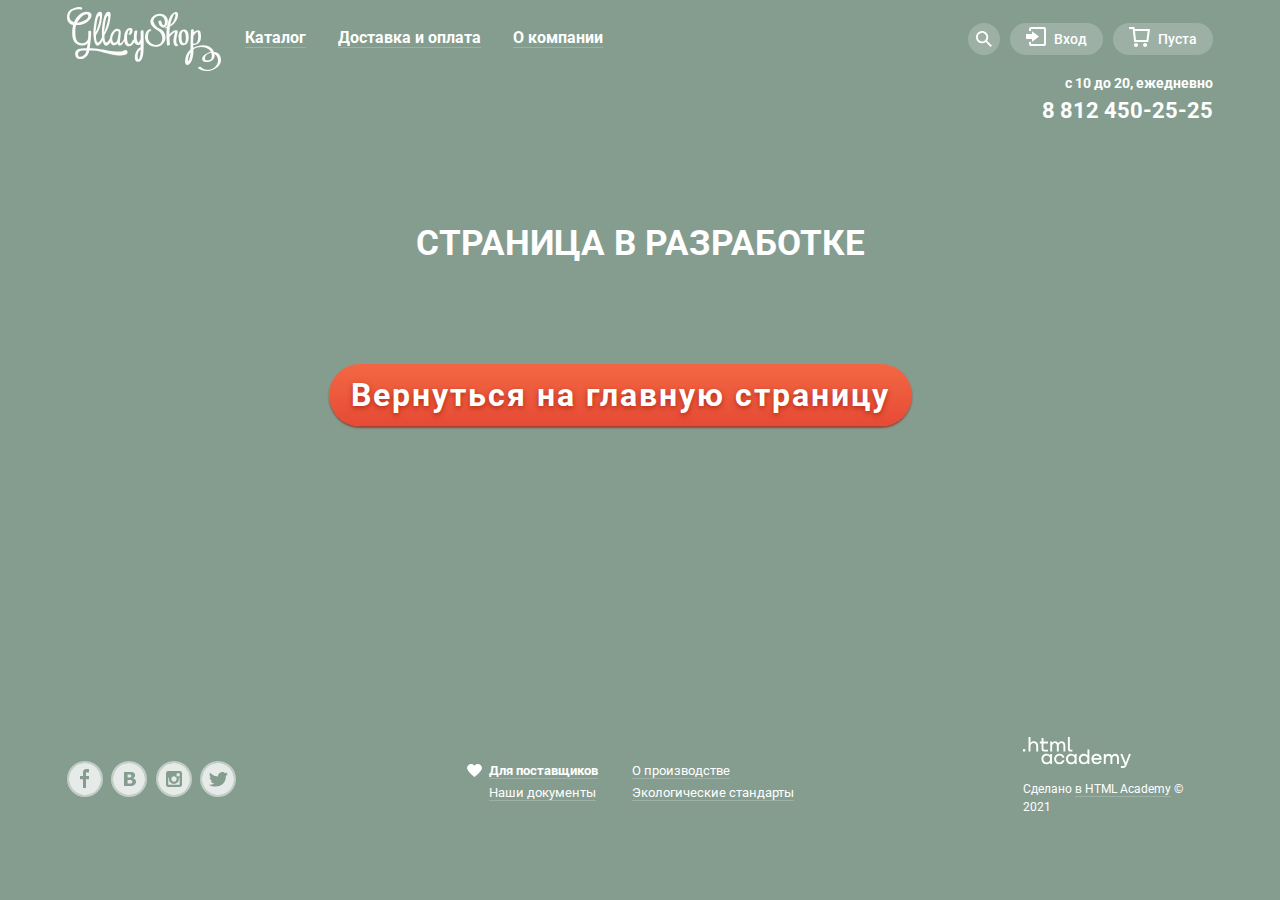
==== commit 4861316e: "Внес изменения" ====
--- a/blank.html
+++ b/blank.html
@@ -12,7 +12,6 @@
   </head>
   <body>
    <header>
-    <!--<p>Репозиторий создан для обучения на профессиональном онлайн‑курсе «<a href="https://htmlacademy.ru/intensive/htmlcss">HTML и CSS. Профессиональная вёрстка сайтов</a>».</p> -->
       <div class="container">
         <nav class="main-navigation"> <!--меню навигации-->
           <div class="main-menu">
@@ -78,13 +77,14 @@
                     </form>
                   </div>
                 </li>
-                <li><a class="user-navigation-link user-navigation-link-action" href="blank.html">
+                <li class="user-navigation-item">
+                  <a class="user-navigation-link user-navigation-link-action" href="blank.html">
                       <svg width="21" height="20" viewBox="0 0 21 20" fill="none">
                         <path d="M5.70345 2L5.46161 0H0V2H3.66795L5.17946 15H19.2869L21 2H5.70345ZM17.5034 13H6.97313L5.96545 4H18.6924L17.5034 13Z" fill="white"/>
                         <path d="M7.03359 20C8.14664 20 9.04894 19.1046 9.04894 18C9.04894 16.8954 8.14664 16 7.03359 16C5.92054 16 5.01823 16.8954 5.01823 18C5.01823 19.1046 5.92054 20 7.03359 20Z" fill="white"/>
                         <path d="M16.1027 20C17.2157 20 18.118 19.1046 18.118 18C18.118 16.8954 17.2157 16 16.1027 16C14.9896 16 14.0873 16.8954 14.0873 18C14.0873 19.1046 14.9896 20 16.1027 20Z" fill="white"/>
                       </svg>
-                    Корзина</a>
+                    Пуста</a>
                 </li>
               </ul>
             </div>
@@ -98,7 +98,7 @@
     </header>
      <main class="blank-main">
        <h1 class="blank-404">СТРАНИЦА В РАЗРАБОТКЕ</h1>
-       <p class="blank-404"><a class="button" href="index.html">Вернуться на главную страницу</a></p>
+       <p class="blank-404"><a class="button slide-button" href="index.html">Вернуться на главную страницу</a></p>
      </main>
      <footer class="main-footer container"> <!--Подвал-->
        <section class="footer-social"> <!--соц сети-->
--- a/css/style.min.css
+++ b/css/style.min.css
@@ -1 +1 @@
-:root{--basic-black-text:#323232;--basic-green:#849D8F;--basic-brawn:#9D8B84;--basic-neutral:#8996A6;--basic-white:#FFFFFF;--basic-neutral:#5A5A5A;--basic-dark:#696969;--basic-darl-lite:#ABABAB;--basic-green-lite:rgba(255, 255, 255, 0.2);--brown-lite:#D07058;--basic-blu-lite:#8996A6;--basic-brown:#9D8B84;--basic-light-orange:#FFBC9E;--basic-dark-lite-lite:#CACAC7}body{min-width:1200px;margin:0;padding:0;font-family:"Roboto",Arial,sans-serif;font-size:16px;line-height:22px;font-weight:700;color:var(--basic-white);background-color:var(--basic-green);background-position:top center;background-repeat:no-repeat;min-height:100%;display:grid;grid-template-rows:min-content 1fr min-content;align-content:start}h1,h2{font-size:35px;line-height:41px;margin:9px 0 29px}h2{margin:0;padding:15px 16px 17px}h3{margin-top:0;margin-bottom:7px;font-weight:500;font-size:24px;line-height:30px;color:var(--basic-black-text);padding:26px 20px 0}span{font-size:30px;line-height:35px;text-shadow:0 1px 3px rgba(49,50,53,.5)}fieldset{border:0}.visually-hidden{position:absolute;width:1px;height:1px;margin:-1px;border:0;padding:0;white-space:nowrap;clip-path:inset(100%);clip:rect(0 0 0 0);overflow:hidden}.container{width:1146px;padding-left:27px;padding-right:27px;margin-left:auto;margin-right:auto}.container-heading{margin-top:-7px}.slider{position:relative;padding-top:275px;text-align:center;color:var(--basic-white)}.slider-list{margin:0;list-style:none}.breadcrumbs-current::after,.slide{display:none}.slide-current,.user-navigation-link-search svg{display:block}.slide-title{width:700px;padding:0;margin-left:181px;margin-bottom:27px;font-size:60px;line-height:60px;font-weight:700}.slider-controls{position:absolute;bottom:25px;left:0;z-index:4;display:flex;width:79px;justify-content:space-between}.slider-controls button{padding:0;width:21px;height:21px;background-color:transparent;border:2px solid var(--basic-white);border-radius:50%;cursor:pointer}.slider-controls button:hover{background-color:var(--basic-green-lite)}.slider-controls .current{background-color:var(--basic-white)}.page-body{min-width:1200px;background-repeat:no-repeat;background-position:top center}.page-body-1{background-color:var(--basic-green);background-image:url(../img/ice-horns.png)}.page-body-2{background-color:var(--basic-blu-lite);background-image:url(../img/ice-horns2.png)}.page-body-3{background-color:var(--basic-brown);background-image:url(../img/ice-horns3.png)}.main-menu{display:flex;justify-content:space-between}.features{text-align:center}.page{height:100%}.main-navigation{font-size:16px;line-height:18px;outline-offset:-5px}.main-navigation-wrapper{margin:0;display:flex;align-items:center;width:850px;outline-offset:-5px}.user-navigation{margin:0;padding:0;width:300px;outline-offset:-5px}.information-crumbs{display:flex;align-items:flex-end}.information{padding:0;text-align:right;order:3;margin:0 0 0 auto;outline-offset:-5px}.raspberries-chocolate{display:grid;grid-template-columns:1fr 1fr;margin-bottom:40px;height:229px;margin-top:41px}.site-navigation{position:relative;padding:0;display:flex;flex-wrap:wrap;width:450px;list-style:none;line-height:18px;margin:0 0 0 24px}.crumbs li,.site-navigation-li{position:relative;margin-right:32px}.main-header-logo{margin:0;padding:3px 0 0;width:154px;height:64px}.catalog-list-menu{text-decoration:none;border-bottom:1px solid var(--basic-green-lite)}.-apply,.button,.catalog-list-menu,.hit-list a,.telephone a{color:var(--basic-white)}.crumbs{margin:0;padding:0 0 9px;display:flex;flex-wrap:wrap;justify-content:flex-start;align-items:flex-end;font-size:14px;line-height:16px;list-style:none;font-weight:400;order:1}.crumbs li{margin-right:22px}.crumbs li::after{content:"";position:absolute;top:5px;right:-15px;width:6px;height:6px;background-image:url(../img/crumbs.svg)}.crumbs li:last-child{margin-right:0}.crumbs a{color:var(--basic-white);text-decoration:none;border-bottom:1px solid var(--basic-green-lite)}.mark .catalog-list-menu{background:var(--brown-lite);padding:8px 14px;margin:-13px 17px -13px -13px;border-radius:26px;text-decoration:none}.site-navigation-sub{padding:0;list-style:none;visibility:hidden;position:absolute;width:143px;height:171px;border-radius:4px;left:-22px;top:30px;background:var(--basic-white);z-index:4;box-shadow:0 20px 20px rgba(0,0,0,.4);font-weight:400}.site-navigation-sub a,.sorting-list option{text-decoration:none;color:var(--basic-black-text)}.site-navigation-link-VIP{padding:13px 0 15px 15px;font-weight:700;font-size:14px;line-height:18px;border-bottom:1px solid rgba(50,50,50,.2);margin:0 9px 0 6px}.site-navigation-link-element{padding:7px 0 7px 21px;font-size:14px;line-height:16px}.site-navigation-link-element:hover{background-color:#fbded7}.site-navigation-link-element:focus{background-color:#f6b5a5}.site-navigation-link:hover .site-navigation-sub{visibility:visible;display:block}.user-navigation ul{margin-bottom:20px;margin-top:23px;display:flex;justify-content:space-between;list-style:none;font-size:14px;line-height:16px}.user-navigation-link{background-color:var(--basic-green-lite);border-radius:20px;color:var(--basic-white);text-decoration:none;display:block;height:32px;box-sizing:border-box;transition:color .25s,background-color .25s}.user-navigation-link path{transition:fill .25s}.user-navigation-link:hover{color:#323232;background-color:#fff}.user-navigation-link:hover path{fill:#000}.user-navigation-link-search{padding:8px}.user-navigation-link-basket{background-color:var(--basic-white);border-radius:20px;color:var(--basic-black-text);text-decoration:none;display:block;height:32px;box-sizing:border-box;transition:color .25s,background-color .25s}.user-navigation-link-action{padding:6px 16px;display:flex;align-items:center}.user-navigation-link-action svg{margin-right:8px;margin-top:-5px}.user-navigation-item{position:relative;font-weight:500}.user-navigation-popup{display:block;position:absolute;background:#f8f7f4;box-shadow:0 20px 20px rgba(0,0,0,.4);visibility:hidden;opacity:0;transition:opacity .35s,visibility .35s;z-index:4;border-radius:4px;right:0;top:36px}.user-navigation-item:hover .user-navigation-popup{visibility:visible;opacity:1}.user-navigation-popup-search{width:321px;height:64px;padding:10px}.popup-form-search input{padding-left:15px;width:292px;height:40px;margin:10px 5px;border:1px solid #d3d3d2;border-radius:4px;font-weight:400;font-size:14px;line-height:16px;color:#999}.popup-form-search input:hover{width:291px;height:38px;padding-left:14px;border:2px solid rgba(178,178,178,.52)}.popup-form-search input:focus-visible{outline:0}.popup-form-search input:focus{width:291px;height:38px;color:var(--basic-black-text);font-weight:700;border:2px solid rgba(46,136,228,.52)}.user-navigation-popup-link{width:277px;height:194px;padding:10px}.popup-form-link input{padding-left:15px;width:241px;height:44px;font-family:'Roboto';margin:10px 7px 10px 9px;border:1px solid #d3d3d2;border-radius:4px;font-weight:400;font-size:14px;line-height:16px;color:#999}.popup-form-link input:hover{width:240px;height:42px;padding-left:14px;border:2px solid rgba(178,178,178,.52)}.popup-form-link input:focus-visible{outline:0}.popup-form-link input:focus{width:240px;height:42px;color:var(--basic-black-text);font-weight:700;border:2px solid rgba(46,136,228,.52)}.popup-form-link-enter{display:flex;width:280px;height:44px;align-items:center;padding-top:10px}.popup-form-link-button{margin:0 20px 0 19px}.popup-form-link button{border:0;box-shadow:none;padding:9px 23px}.popup-form-link-help{display:flex;flex-wrap:wrap;width:140px;font-size:13px;line-height:15px}.catalog-list-menu:hover,.popup-form-link-help a{color:var(--basic-black-text);text-decoration:none}.popup-form-link-help a{border-bottom:1px solid var(--basic-darl-lite);font-weight:400;margin-bottom:5px;margin-top:4px}.user-navigation-popup-basket{width:519px;height:222px;padding:8px 2px 11px 19px}.popup-form-button-basket{padding:11px 15px;margin-left:336px;border:0;box-shadow:0 1px 2px rgba(172,16,0,.25);background:linear-gradient(180deg,#f26843 0,#e74a35 100%);text-align:right;font-size:18px;line-height:16px;border-radius:70px;text-decoration:none;display:inline-block;font-weight:700;color:var(--basic-white)}.user-navigation-popup-table{color:var(--basic-black-text);font-weight:400;font-size:13px;line-height:16px;border-bottom:1px solid var(--basic-dark-lite-lite)}.user-navigation-popup-table span{font-size:13px;line-height:16px;text-shadow:none;color:var(--basic-dark-lite-lite)}.td-column-2{padding-left:6px;padding-right:11px;height:50px}.td-column-3{width:216px}.td-column-4,.td-column-5{padding-left:3px;width:121px;text-align:right}.td-column-5{padding-left:1px;width:71px}.td-end-line{padding-bottom:8px}.user-navigation-popup-basket p{color:var(--basic-black-text);font-size:15px;text-align:right;margin-right:12px;margin-top:16px}.catalog-item:hover .button,.user-navigation-link-basket:hover .user-navigation-popup-basket{display:block}.catalog-list-menu:hover{background-color:var(--basic-white);padding:8px 14px;margin:0 17px 0 -13px;border-radius:26px}.catalog-list-menu:focus{color:var(--basic-black-text);background-color:#ededed;box-shadow:inset 0 2px 1px #696969;padding:8px 14px;border-radius:26px;text-decoration:none}.button-apply:hover,.login-link a:hover{margin:0;color:var(--basic-black-text);background-color:var(--basic-white);padding:9px 13px;border-radius:20px;text-decoration:none}.button-apply:hover{padding:9px 29px}.button-apply:focus{color:var(--basic-black-text);background-color:var(--basic-white);box-shadow:0 -3px 0 var(--basic-dark);padding:9px 29px;border-radius:20px;text-decoration:none}.work{font-size:14px;line-height:16px;margin-top:0;margin-bottom:8px}.telephone{margin:0;font-size:22px;line-height:24px}.telephone a{text-decoration:none}.telephone a:hover{text-decoration:underline}.banner-basis{font-size:60px;line-height:60px}.button,.button:hover{text-shadow:0 2px 5px rgba(160,32,11,.76)}.button{background:linear-gradient(180deg,#f26843 0,#e74a35 100%);text-align:right;font-family:'Roboto';font-weight:700;font-size:18px;line-height:24px;box-shadow:0 2px 2px rgba(172,16,0,.64);border-radius:70px;text-decoration:none;display:inline-block}.raspberries-chocolate-button{padding:11px 21px}.contacts-form-button{padding:10px 27px;margin-left:2px}.slide-button{font-size:32px;line-height:44px;padding:9px 22px;margin-left:-56px;letter-spacing:2px}.button:hover{background:linear-gradient(0deg,rgba(255,255,255,.2),rgba(255,255,255,.2)),linear-gradient(180deg,#f26843 0,#e74a35 100%);box-shadow:0 2px 2px #ac1000}.button:focus{background:linear-gradient(0deg,rgba(0,0,0,.07),rgba(0,0,0,.07)),linear-gradient(180deg,#f26843 0,#e74a35 100%);box-shadow:inset 0 2px 2px #942718;text-shadow:0 2px 5px rgba(160,32,11,.76)}.sorting-price-content{width:869px;display:flex;margin-bottom:9px}.sorting{padding:0;margin:0 15px 0 0;font-weight:500;font-size:14px;line-height:16px}.content legend,.sorting legend{padding-left:17px;margin-bottom:7px}.sorting-list{appearance:none;display:flex;color:var(--basic-white);background:var(--basic-green-lite);border-radius:20px;font-family:"Roboto",Arial,sans-serif;font-weight:500;font-size:16px;line-height:18px;height:36px;width:196px;border:0;padding:7px 40px 10px 16px;outline:0}.select-right,.sorting-list:hover{background-image:url(../img/arrow-white.svg);background-repeat:no-repeat;background-position:right 13px center;padding-right:30px}.sorting-list:hover{color:var(--basic-black-text);font-weight:500;background-image:url(../img/arrow-black.svg)}.sorting-list option:hover{background:#1e90ff;color:var(--basic-white)}.sorting-list option:focus{background:#1e90ff;color:var(--basic-white)}.select{appearance:none}.price,.price input{font-size:14px;line-height:16px}.price{padding:0;margin:0 15px 0 0;font-weight:500}.price-label1{padding-left:17px}.price-label2{padding-left:1px}.price input{width:22px;height:11px;font-family:'Roboto';border:0;background:0 0;color:var(--basic-white);text-align:right}.price input:focus-visible{outline:0}.range-controls{position:relative;margin-top:7px;width:218px;padding-top:17px;padding-bottom:17px;background:var(--basic-green-lite);border-radius:20px}.filler-apply{display:flex;align-items:flex-end;margin-bottom:40px}.button-apply{background:var(--basic-green-lite);border:2px solid var(--basic-white);color:var(--basic-white);box-sizing:border-box;border-radius:20px;font-family:"Roboto",Arial,sans-serif;font-weight:500;font-size:16px;line-height:18px;padding:8px 28px;margin-bottom:1px;text-decoration:none}.chocolate,.raspberries{width:560px;min-height:229px;border-radius:16px}.raspberries{margin-right:26px;background-image:url(../img/backgraund-malina.jpg)}.chocolate a,.raspberries a{display:block;margin-left:373px;margin-right:25px;margin-top:44px}.chocolate{background-image:url(../img/backgraund-chocolate.jpg)}.chocolate a{margin-left:347px;margin-right:24px}.banner{margin:0;padding:0 30px 0 16px;font-size:18px}.hit-button{margin-bottom:38px}.hit-list{margin:0;padding:0;text-align:center;list-style:none;display:grid;grid-template-columns:1fr 1fr 1fr 1fr}.catalog-item{padding:0;width:267px;min-height:324px;margin:0 26px 35px 0;position:relative}.catalog-item::before{content:none;position:absolute;display:block;width:293px;height:calc(100% + 82px);left:-13px;top:-6px;background-color:rgba(255,255,255,.2);border-radius:4px;z-index:1}.catalog-item:hover{z-index:3}.catalog-item:hover::before{content:""}.catalog-item .button{padding:12px 10px;width:200px;text-align:center;display:none;position:absolute;bottom:-58px;left:20px}.catalog-item img{position:relative;z-index:2}.catalog-item a,.catalog-item p{padding:0;position:relative;z-index:2}.catalog-item p{margin:-65px 0 26px;font-size:45px;line-height:45px;text-align:left;text-shadow:0 1px 3px rgba(49,50,53,.5)}.catalog-item a{margin:13px 0 0;font-weight:500;text-decoration:none;border-bottom:1px solid var(--basic-green-lite)}.quality{padding:0;margin-top:1px;min-height:306px;background-image:url(../img/pattern2.jpg);border-radius:16px;margin-bottom:42px}.quality-list{margin:0;display:grid;grid-template-columns:1fr 1fr;padding-left:20px;list-style:none;color:var(--basic-black-text)}.mail input,.quality-item{font-weight:400;font-size:16px}.quality-item{display:flex;width:540px;margin-bottom:19px;line-height:22px}.quality-item svg{width:49px}.quality-item p{margin-left:7px;margin-top:7px;width:485px;margin-bottom:0}.news-mail{display:grid;grid-template-columns:1fr 1fr;height:220px;margin-bottom:40px}.mail,.news{border-radius:16px;width:560px;min-height:220px}.news{background-image:url(../img/backgraund-news.jpg);margin-right:26px}.news a,.news p{margin:0;color:var(--basic-black-text)}.news p{padding-left:20px;padding-top:18px;padding-bottom:4px;font-weight:500}.news a{display:block;padding:0 253px 0 20px;font-weight:700;font-size:24px;line-height:30px}.contacts-text-bold-tel a:hover,.news a:hover{color:var(--basic-light-orange)}.mail{background-image:url(../img/backgraund-mail.jpg)}.mail p{margin:0;padding:29px 22px 42px 26px;font-weight:400;color:var(--basic-neutral)}.mail input{margin:0 7px 0 26px;width:350px;height:44px;border-radius:6px;border-width:1px;border-style:double;padding:0 0 0 14px;font-family:'Roboto';line-height:24px;color:#999;border-color:rgba(178,178,178,.52)}.mail-input:hover{width:348px;height:42px;margin-right:8px;padding-left:13px;border:2px solid rgba(178,178,178,.52)}.mail-input:focus{width:348px;height:42px;color:var(--basic-black-text);font-weight:700;border:2px solid rgba(46,136,228,.52);outline:0}.mail button{border-width:0;cursor:pointer;padding:9px 20px}.scale{display:flex;align-items:center;margin-left:21px;width:176px;height:2px;background:rgba(248,247,244,.5)}.bar{height:2px;background:var(--basic-white);margin:28px;width:106px}.toggle{position:absolute;top:8px;left:30px;width:4px;height:4px;border:8px solid #fff;background:var(--basic-darl-lite);cursor:pointer;border-radius:50%}.min-toggle{left:40px}.max-toggle{left:145px}.content{padding:0;margin:0;font-weight:500;font-size:14px;line-height:16px}.content-list{margin:0;background:var(--basic-green-lite);padding:9px 14px;border-radius:20px;display:flex;list-style:none}.content-list-item{padding-left:33px;margin-right:19px;position:relative}.content-list-item:last-child,.filler-list-item:last-child{margin-right:0}.content-list-item input{margin:0 11px 0 0}.content-list-item label{position:relative;display:block;cursor:pointer;font-size:16px;line-height:18px}.filter-input-radio+label::before{content:"";position:absolute;left:-33px;top:-4px;width:15px;height:15px;border:4px solid rgba(255,255,255,.8);border-radius:50%}.filter-input-radio+label:hover::before{border-color:var(--basic-white)}.filter-input-radio:checked+label::after{content:"";position:absolute;left:-26px;top:3px;width:9px;height:9px;background-color:rgba(255,255,255,.8);border-radius:50%}.filter-input-radio:checked+label:hover::after{background-color:var(--basic-white)}.filler{padding:0;margin:0}.filler legend{margin-bottom:4px;padding-left:17px;font-size:14px}.filler-list{list-style:none;display:flex;margin:0 18px 0 0;padding:13px 19px 10px;font-weight:500;line-height:18px;background:var(--basic-green-lite);border-radius:20px}.filler-list-item{padding-left:29px;margin-right:26px;position:relative}.filler-list-item label{position:relative;display:block;cursor:pointer;user-select:none}.filler-input-checkbox+label::before{content:"";position:absolute;top:-2px;left:-32px;width:24px;height:20px;background-image:url(../img/cube.svg);background-size:20px 20px;background-position:0 0;background-repeat:no-repeat}.filler-input-checkbox+label:hover::before{background-image:url(../img/cube-white.svg)}.filler-input-checkbox:checked+label::before{background-image:url(../img/cube-on.svg);background-size:24px 20px}.filler-input-checkbox:checked+label:hover::before{background-image:url(../img/cube-on-white.svg);background-size:24px 20px}.contacts,.modal h3{color:var(--basic-black-text)}.contacts{position:relative;width:1200px;height:430px;margin-left:auto;margin-right:auto;background-color:#fefefe;margin-bottom:2px}.contacts-form{position:absolute;top:63px;right:30px;background-color:#fefefe;width:276px;padding-top:27px;padding-left:23px;padding-bottom:29px;border-radius:16px}.contacts-text,.contacts-text-days{margin:0;font-weight:400;font-size:14px;line-height:20px}.contacts-text-days{margin:0 0 26px}.contacts-text-bold,.contacts-text-bold-tel{font-size:18px;line-height:24px;margin:0 0 23px}.contacts-text-bold-tel{margin:2px 0 1px}.button-send,.contacts-text-bold-tel a{color:var(--basic-black-text);text-decoration:none}.button-send{background:linear-gradient(180deg,#f26843 0,#e74a35 100%);box-shadow:0 2px 2px rgba(172,16,0,.64);padding:9px 23px;border-width:0;font-size:18px;line-height:24px;border-radius:70px;color:var(--basic-white);margin-left:290px;cursor:pointer}.modal h3{margin:0;padding:0;font-weight:500;font-size:24px;line-height:28px}.login-form input{width:251px;height:42px;font-family:'Roboto';border-radius:4px;border-width:1px;border-style:double;padding:0 0 0 14px;font-weight:400;font-size:16px;line-height:20px;color:#999;border-color:rgba(178,178,178,.52)}.modal{position:fixed;top:0;right:0;bottom:0;left:0;background-color:rgba(0,0,0,.35);display:flex;justify-content:center;z-index:5}.modal-body{position:fixed;top:50%;left:50%;transform:translate(-50%,-50%);bottom:auto;width:428px;padding:20px 25px 27px;background:#f8f7f4;border-radius:6px}.area-p{margin-bottom:25px}.area{width:428px;height:154px;resize:none;padding:16px 14px;font-family:"Roboto",Arial,sans-serif;font-size:16px;border:1px solid rgba(178,178,178,.52);box-sizing:border-box;border-radius:4px}.modal-close{position:absolute;top:15px;right:16px;width:18px;height:17px;background-color:#f8f7f4;border:0;cursor:pointer}.modal-close::after,.modal-close::before{content:"";position:absolute;top:7px;left:1px;width:18px;height:2px;background-color:#231f20}.modal-close::before{transform:rotate(45deg)}.modal-close::after{transform:rotate(-45deg)}.login-icon-user:hover{width:249px;height:40px;padding-left:13px;border:2px solid rgba(178,178,178,.52)}.login-icon-user:focus{width:249px;height:40px;border:2px solid rgba(46,136,228,.52);outline:0}.area:hover{width:428px;height:154px;padding:15px 13px;border:2px solid rgba(178,178,178,.52)}.area:focus{width:428px;height:154px;border:2px solid rgba(46,136,228,.52);outline:0}.number-list{padding:0;list-style:none;display:flex;align-items:flex-end;justify-content:space-between;width:194px;height:26px;margin:0 0 36px 952px}.number-list-number{text-decoration:none;color:var(--basic-white);height:26px;line-height:18px;font-weight:500;box-sizing:border-box;padding:0 5px;margin:0 5px}.number-list-number:hover{border-radius:50%;background-color:var(--basic-green-lite);padding:3px 8px;margin:0 2px}.number-list-active{color:var(--basic-black-text);background-color:var(--basic-white);border-radius:50%;padding:3px 8px}.footer-social ul,.main-footer{display:flex;justify-content:space-between}.main-footer{align-items:center}.footer-social{padding-top:30px}.footer-social ul{margin:0;padding:0;flex-wrap:wrap;width:169px;list-style:none}.footer-social-link:hover path{fill-opacity:1}.footer-social-link:hover g{opacity:1}.footer-contacts{margin:0;padding:28px 0 0;width:330px;text-align:center}.footer-ico{padding:0;margin:-2px 0 0;width:190px;text-align:left}.footer-ico p{margin-bottom:-6px}.footer-contacts-list{padding:0;margin:0;display:grid;grid-template-columns:1fr 1fr;list-style:none;color:var(--basic-white)}.footer-contacts-list-link{color:var(--basic-white);text-decoration:none;border-bottom:1px solid var(--basic-green-lite);font-weight:400;font-size:13px;line-height:18px;text-align:left;margin-left:22px}.footer-suppliers:nth-child(2n) .footer-contacts-list-link{margin-left:0}.footer-contacts-list-link-svg{font-weight:700;position:relative}.footer-contacts-list-link-svg svg{position:absolute;display:block;left:-22px;top:1px}.footer-suppliers{text-align:left;padding-left:2px}.footer-copyright{font-weight:400;font-size:12px;line-height:18px}.footer-copyright a{color:var(--basic-white);text-decoration:none;border-bottom:1px solid var(--basic-green-lite)}.blank-main{min-height:600px}.blank-404{text-align:center;margin-top:100px}
+:root{--basic-black-text:#323232;--basic-green:#849D8F;--basic-brawn:#9D8B84;--basic-neutral:#8996A6;--basic-white:#FFFFFF;--basic-neutral:#5A5A5A;--basic-dark:#696969;--basic-darl-lite:#ABABAB;--basic-green-lite:rgba(255, 255, 255, 0.2);--brown-lite:#D07058;--basic-blu-lite:#8996A6;--basic-brown:#9D8B84;--basic-light-orange:#FFBC9E;--basic-dark-lite-lite:#CACAC7}body{min-width:1200px;margin:0;padding:0;font-family:"Roboto",Arial,sans-serif;font-size:16px;line-height:22px;font-weight:700;color:var(--basic-white);background-color:var(--basic-green);background-position:top center;background-repeat:no-repeat;min-height:100%;display:grid;grid-template-rows:min-content 1fr min-content;align-content:start}h1,h2{font-size:35px;line-height:41px;margin:9px 0 29px}h2{margin:0;padding:15px 16px 17px}h3{margin-top:0;margin-bottom:7px;font-weight:500;font-size:24px;line-height:30px;color:var(--basic-black-text);padding:26px 20px 0}span{font-size:30px;line-height:35px;text-shadow:0 1px 3px rgba(49,50,53,.5)}fieldset{border:0}.visually-hidden{position:absolute;width:1px;height:1px;margin:-1px;border:0;padding:0;white-space:nowrap;clip-path:inset(100%);clip:rect(0 0 0 0);overflow:hidden}.container{width:1146px;padding-left:27px;padding-right:27px;margin-left:auto;margin-right:auto}.container-heading{margin-top:-7px}.slider{position:relative;padding-top:275px;text-align:center;color:var(--basic-white)}.slider-list{margin:0;list-style:none}.breadcrumbs-current::after,.slide{display:none}.slide-current,.user-navigation-link-search svg{display:block}.slide-title{width:700px;padding:0;margin-left:183px;margin-bottom:25px;font-size:60px;line-height:60px;font-weight:700}.slider-controls{position:absolute;bottom:22px;left:0;z-index:4;display:flex;width:79px;justify-content:space-between}.slider-controls button{padding:0;width:21px;height:21px;background-color:transparent;border:2px solid var(--basic-white);border-radius:50%;cursor:pointer}.slider-controls button:hover{background-color:var(--basic-green-lite)}.slider-controls .current{background-color:var(--basic-white)}.page-body{min-width:1200px;background-repeat:no-repeat;background-position:top center}.page-body-1{background-color:var(--basic-green);background-image:url(../img/ice-horns.png)}.page-body-2{background-color:var(--basic-blu-lite);background-image:url(../img/ice-horns2.png)}.page-body-3{background-color:var(--basic-brown);background-image:url(../img/ice-horns3.png)}.main-menu{display:flex;justify-content:space-between}.features{text-align:center}.page{height:100%}.main-navigation{font-size:16px;line-height:18px;outline-offset:-5px}.main-navigation-wrapper{margin:0;display:flex;align-items:center;width:850px;outline-offset:-5px}.user-navigation{margin:0;padding:0;width:330px;outline-offset:-5px}.information-crumbs{display:flex;align-items:flex-end}.information{padding:0;text-align:right;order:3;margin:0 0 0 auto;outline-offset:-5px}.raspberries-chocolate{display:grid;grid-template-columns:1fr 1fr;margin-bottom:40px;height:229px;margin-top:41px}.site-navigation{position:relative;padding:0;display:flex;flex-wrap:wrap;width:450px;list-style:none;line-height:18px;margin:0 0 0 24px}.crumbs li,.site-navigation-li{position:relative;margin-right:32px}.main-header-logo{margin:0;padding:3px 0 0;width:154px;height:64px}.catalog-list-menu{text-decoration:none;border-bottom:1px solid var(--basic-green-lite)}.-apply,.button,.catalog-list-menu,.hit-list a,.telephone a{color:var(--basic-white)}.crumbs{margin:0;padding:0 0 9px;display:flex;flex-wrap:wrap;justify-content:flex-start;align-items:flex-end;font-size:14px;line-height:16px;list-style:none;font-weight:400;order:1}.crumbs li{margin-right:22px}.crumbs li::after{content:"";position:absolute;top:5px;right:-15px;width:6px;height:6px;background-image:url(../img/crumbs.svg)}.crumbs li:last-child{margin-right:0}.crumbs a{color:var(--basic-white);text-decoration:none;border-bottom:1px solid var(--basic-green-lite)}.mark .catalog-list-menu{background:var(--brown-lite);padding:8px 14px;margin:-13px 17px -13px -13px;border-radius:26px;text-decoration:none}.site-navigation-sub{padding:0;list-style:none;visibility:hidden;position:absolute;width:143px;height:171px;border-radius:4px;left:-22px;top:30px;background:var(--basic-white);z-index:4;box-shadow:0 20px 20px rgba(0,0,0,.4);font-weight:400}.site-navigation-sub a,.sorting-list option{text-decoration:none;color:var(--basic-black-text)}.site-navigation-link-VIP{padding:9px 0 10px 16px;font-weight:700;font-size:14px;line-height:18px;border-bottom:1px solid rgba(50,50,50,.2);margin:0 9px 0 6px}.site-navigation-link-VIP-one{padding-top:12px}.site-navigation-link-element{padding:7px 0 7px 21px;font-size:14px;line-height:16px;margin-top:2px}.site-navigation-link-element:hover{background-color:#fbded7}.site-navigation-link-element:focus{background-color:#f6b5a5}.site-navigation-link:hover .site-navigation-sub{visibility:visible;display:block}.user-navigation ul{margin-bottom:20px;margin-top:23px;display:flex;justify-content:flex-end;list-style:none;font-size:14px;line-height:16px}.user-navigation-link{background-color:var(--basic-green-lite);border-radius:20px;color:var(--basic-white);text-decoration:none;display:block;height:32px;box-sizing:border-box;transition:color .25s,background-color .25s}.user-navigation-link path{transition:fill .25s}.user-navigation-link:hover{color:#323232;background-color:#fff}.user-navigation-link:hover path{fill:#000}.user-navigation-link-search{padding:8px}.user-navigation-link-basket{background-color:var(--basic-white);border-radius:20px;color:var(--basic-black-text);text-decoration:none;display:block;height:32px;box-sizing:border-box;transition:color .25s,background-color .25s}.user-navigation-link-action{padding:6px 16px;display:flex;align-items:center}.user-navigation-link-action svg{margin-right:8px;margin-top:-5px}.user-navigation-item{position:relative;font-weight:500;margin-left:10px}.user-navigation-popup{display:block;position:absolute;background:#f8f7f4;box-shadow:0 20px 20px rgba(0,0,0,.4);visibility:hidden;opacity:0;transition:opacity .35s,visibility .35s;z-index:4;border-radius:4px;right:0;top:36px}.user-navigation-item:hover .user-navigation-popup{visibility:visible;opacity:1}.user-navigation-popup-search{width:321px;height:64px;padding:10px}.popup-form-search input{padding-left:15px;width:292px;height:40px;font-family:"Roboto",Arial,sans-serif;margin:10px 5px;border:1px solid #d3d3d2;border-radius:4px;font-weight:400;font-size:14px;line-height:16px;color:#999}.popup-form-search input:hover{width:291px;height:38px;padding-left:14px;border:2px solid rgba(178,178,178,.52)}.popup-form-search input:focus-visible{outline:0}.popup-form-search input:focus{width:291px;height:38px;color:var(--basic-black-text);font-weight:700;border:2px solid rgba(46,136,228,.52)}.user-navigation-popup-link{width:257px;height:194px;padding:10px}.popup-form-link input{padding-left:15px;width:222px;height:39px;font-family:"Roboto",Arial,sans-serif;margin-top:8px;margin-left:8px;margin-bottom:13px;border:1px solid #d3d3d2;border-radius:4px;font-weight:400;font-size:14px;line-height:16px;color:#999}.popup-form-link input:hover{width:240px;height:42px;padding-left:14px;border:2px solid rgba(178,178,178,.52)}.popup-form-link input:focus-visible{outline:0}.popup-form-link input:focus{width:240px;height:42px;color:var(--basic-black-text);font-weight:700;border:2px solid rgba(46,136,228,.52)}.popup-form-link-enter{display:flex;width:265px;height:44px;align-items:center;padding-top:6px}.popup-form-link-button{margin:0 20px 0 19px}.popup-form-link button{border:0;box-shadow:none;padding:9px 26px;margin-left:8px}.popup-form-link-help{display:flex;flex-wrap:wrap;width:140px;font-size:13px;line-height:15px}.catalog-list-menu:hover,.popup-form-link-help a{color:var(--basic-black-text);text-decoration:none}.popup-form-link-help a{border-bottom:1px solid var(--basic-darl-lite);font-weight:400;margin-bottom:3px;margin-top:3px}.user-navigation-popup-basket{width:519px;height:222px;padding:8px 2px 11px 19px}.popup-form-button-basket{padding:11px 15px;margin-left:336px;border:0;box-shadow:0 1px 2px rgba(172,16,0,.25);background:linear-gradient(180deg,#f26843 0,#e74a35 100%);text-align:right;font-size:18px;line-height:16px;border-radius:70px;text-decoration:none;display:inline-block;font-weight:700;color:var(--basic-white)}.user-navigation-popup-table{color:var(--basic-black-text);font-weight:400;font-size:13px;line-height:16px;border-bottom:1px solid var(--basic-dark-lite-lite)}.user-navigation-popup-table span{font-size:13px;line-height:16px;text-shadow:none;color:var(--basic-dark-lite-lite)}.td-column-2{padding-left:6px;padding-right:12px;height:50px}.td-column-3{width:216px}.td-column-3-top{padding-top:16px}.td-column-4,.td-column-5{padding-left:3px;width:121px;text-align:right}.td-column-5{padding-left:1px;width:71px}.td-end-line{padding-bottom:8px}.user-navigation-popup-basket p{color:var(--basic-black-text);font-size:15px;text-align:right;margin-right:14px;margin-top:16px}.catalog-item:hover .button,.user-navigation-link-basket:hover .user-navigation-popup-basket{display:block}.catalog-list-menu:hover{background-color:var(--basic-white);padding:8px 14px;margin:0 17px 0 -13px;border-radius:26px}.catalog-list-menu:focus{color:var(--basic-black-text);background-color:#ededed;box-shadow:inset 0 2px 1px #696969;padding:8px 14px;border-radius:26px;text-decoration:none}.button-apply:hover,.login-link a:hover{margin:0;color:var(--basic-black-text);background-color:var(--basic-white);padding:9px 13px;border-radius:20px;text-decoration:none}.button-apply:hover{padding:9px 29px}.button-apply:focus{color:var(--basic-black-text);background-color:var(--basic-white);box-shadow:0 -3px 0 var(--basic-dark);padding:9px 29px;border-radius:20px;text-decoration:none}.work{font-size:14px;line-height:16px;margin-top:0;margin-bottom:8px}.telephone{margin:0;font-size:22px;line-height:24px}.telephone a{text-decoration:none}.telephone a:hover{text-decoration:underline}.banner-basis{font-size:60px;line-height:60px}.button,.button:hover{text-shadow:0 2px 5px rgba(160,32,11,.76)}.button{background:linear-gradient(180deg,#f26843 0,#e74a35 100%);text-align:right;font-family:"Roboto",Arial,sans-serif;font-weight:700;font-size:18px;line-height:24px;box-shadow:0 2px 2px rgba(172,16,0,.64);border-radius:70px;text-decoration:none;display:inline-block}.raspberries-chocolate-button{padding:11px 21px}.contacts-form-button{padding:10px 27px;margin-left:2px}.slide-button{font-size:32px;line-height:44px;padding:9px 22px;margin-left:-40px;letter-spacing:2px}.button:hover{background:linear-gradient(0deg,rgba(255,255,255,.2),rgba(255,255,255,.2)),linear-gradient(180deg,#f26843 0,#e74a35 100%);box-shadow:0 2px 2px #ac1000}.button:focus{background:linear-gradient(0deg,rgba(0,0,0,.07),rgba(0,0,0,.07)),linear-gradient(180deg,#f26843 0,#e74a35 100%);box-shadow:inset 0 2px 2px #942718;text-shadow:0 2px 5px rgba(160,32,11,.76)}.sorting-price-content{width:869px;display:flex;margin-bottom:9px}.sorting{padding:0;margin:0 15px 0 0;font-weight:500;font-size:14px;line-height:16px}.content legend,.sorting legend{padding-left:17px;margin-bottom:7px}.sorting-list{appearance:none;display:flex;color:var(--basic-white);background:var(--basic-green-lite);border-radius:20px;font-family:"Roboto",Arial,sans-serif;font-weight:500;font-size:16px;line-height:18px;height:36px;width:196px;border:0;padding:7px 40px 10px 16px;outline:0}.select-right,.sorting-list:hover{background-image:url(../img/arrow-white.svg);background-repeat:no-repeat;background-position:right 13px center;padding-right:30px}.sorting-list:hover{color:var(--basic-black-text);font-weight:500;background-image:url(../img/arrow-black.svg)}.sorting-list option:hover{background:#1e90ff;color:var(--basic-white)}.sorting-list option:focus{background:#1e90ff;color:var(--basic-white)}.select{appearance:none}.price,.price input{font-size:14px;line-height:16px}.price{padding:0;margin:0 15px 0 0;font-weight:500}.price-label1{padding-left:17px}.price-label2{padding-left:1px}.price input{width:22px;height:11px;font-family:"Roboto",Arial,sans-serif;border:0;background:0 0;color:var(--basic-white);text-align:right}.price input:focus-visible{outline:0}.range-controls{position:relative;margin-top:7px;width:218px;padding-top:17px;padding-bottom:17px;background:var(--basic-green-lite);border-radius:20px}.filler-apply{display:flex;align-items:flex-end;margin-bottom:40px}.button-apply{background:var(--basic-green-lite);border:2px solid var(--basic-white);color:var(--basic-white);box-sizing:border-box;border-radius:20px;font-family:"Roboto",Arial,sans-serif;font-weight:500;font-size:16px;line-height:18px;padding:8px 28px;margin-bottom:1px;text-decoration:none}.chocolate,.raspberries{width:560px;min-height:229px;border-radius:16px}.raspberries{margin-right:26px;background-image:url(../img/backgraund-malina.jpg)}.chocolate a,.raspberries a{display:block;margin-left:373px;margin-right:23px;margin-top:44px}.chocolate{background-image:url(../img/backgraund-chocolate.jpg)}.chocolate a{margin-left:347px}.banner{margin:0;padding:0 30px 0 16px;font-size:18px}.hit-button{margin-bottom:38px}.hit-list{margin:0;padding:0;text-align:center;list-style:none;display:grid;grid-template-columns:1fr 1fr 1fr 1fr}.catalog-item{padding:0;width:267px;min-height:324px;margin:0 26px 35px 0;position:relative}.catalog-item::before{content:none;position:absolute;display:block;width:293px;height:calc(100% + 78px);left:-13px;top:-8px;background-color:rgba(255,255,255,.2);border-radius:4px;z-index:1}.catalog-item:hover{z-index:3}.catalog-item:hover::before{content:""}.catalog-item .button{padding:10px 3px;width:200px;text-align:center;display:none;position:absolute;bottom:-48px;left:30px}.catalog-item img{position:relative;z-index:2}.catalog-item a,.catalog-item p{padding:0;position:relative;z-index:2}.catalog-item p{margin:-65px 0 25px;font-size:45px;line-height:45px;text-align:left;text-shadow:0 1px 3px rgba(49,50,53,.5)}.catalog-item a{margin:13px 0 0;font-weight:500;text-decoration:none;border-bottom:1px solid var(--basic-green-lite)}.quality{padding:0;margin-top:1px;min-height:306px;background-image:url(../img/pattern2.jpg);border-radius:16px;margin-bottom:42px}.quality-list{margin:0;display:grid;grid-template-columns:1fr 1fr;padding-left:20px;list-style:none;color:var(--basic-black-text)}.mail input,.quality-item{font-weight:400;font-size:16px}.quality-item{display:flex;width:540px;margin-bottom:19px;line-height:22px}.quality-item svg{width:49px}.quality-item p{margin-left:7px;margin-top:7px;width:485px;margin-bottom:0}.news-mail{display:grid;grid-template-columns:1fr 1fr;height:220px;margin-bottom:40px}.mail,.news{border-radius:16px;width:560px;min-height:220px}.news{background-image:url(../img/backgraund-news.jpg);margin-right:26px}.news a,.news p{margin:0;color:var(--basic-black-text)}.news p{padding-left:20px;padding-top:18px;padding-bottom:4px;font-weight:500}.news a{display:block;padding:0 253px 0 20px;font-weight:700;font-size:24px;line-height:30px}.contacts-text-bold-tel a:hover,.news a:hover{color:var(--basic-light-orange)}.mail{background-image:url(../img/backgraund-mail.jpg)}.mail p{margin:0;padding:29px 22px 42px 26px;font-weight:400;color:var(--basic-neutral)}.mail input{margin:0 7px 0 26px;width:350px;height:44px;border-radius:6px;border-width:1px;border-style:double;padding:0 0 0 14px;font-family:"Roboto",Arial,sans-serif;line-height:24px;color:#999;border-color:rgba(178,178,178,.52)}.mail-input:hover{width:348px;height:42px;margin-right:8px;padding-left:13px;border:2px solid rgba(178,178,178,.52)}.mail-input:focus{width:348px;height:42px;color:var(--basic-black-text);font-weight:700;border:2px solid rgba(46,136,228,.52);outline:0}.mail button{border-width:0;cursor:pointer;padding:9px 20px}.scale{display:flex;align-items:center;margin-left:21px;width:176px;height:2px;background:rgba(248,247,244,.5)}.bar{height:2px;background:var(--basic-white);margin:28px;width:106px}.toggle{position:absolute;top:8px;left:30px;width:4px;height:4px;border:8px solid #fff;background:var(--basic-darl-lite);cursor:pointer;border-radius:50%}.min-toggle{left:40px}.max-toggle{left:145px}.content{padding:0;margin:0;font-weight:500;font-size:14px;line-height:16px}.content-list{margin:0;background:var(--basic-green-lite);padding:9px 14px;border-radius:20px;display:flex;list-style:none}.content-list-item{padding-left:33px;margin-right:19px;position:relative}.content-list-item:last-child,.filler-list-item:last-child{margin-right:0}.content-list-item input{margin:0 11px 0 0}.content-list-item label{position:relative;display:block;cursor:pointer;font-size:16px;line-height:18px}.filter-input-radio+label::before{content:"";position:absolute;left:-33px;top:-4px;width:15px;height:15px;border:4px solid rgba(255,255,255,.8);border-radius:50%}.filter-input-radio+label:hover::before{border-color:var(--basic-white)}.filter-input-radio:checked+label::after{content:"";position:absolute;left:-26px;top:3px;width:9px;height:9px;background-color:rgba(255,255,255,.8);border-radius:50%}.filter-input-radio:checked+label:hover::after{background-color:var(--basic-white)}.filler{padding:0;margin:0}.filler legend{margin-bottom:4px;padding-left:17px;font-size:14px}.filler-list{list-style:none;display:flex;margin:0 18px 0 0;padding:13px 19px 10px;font-weight:500;line-height:18px;background:var(--basic-green-lite);border-radius:20px}.filler-list-item{padding-left:29px;margin-right:26px;position:relative}.filler-list-item label{position:relative;display:block;cursor:pointer;user-select:none}.filler-input-checkbox+label::before{content:"";position:absolute;top:-2px;left:-32px;width:24px;height:20px;background-image:url(../img/cube.svg);background-size:20px 20px;background-position:0 0;background-repeat:no-repeat}.filler-input-checkbox+label:hover::before{background-image:url(../img/cube-white.svg)}.filler-input-checkbox:checked+label::before{background-image:url(../img/cube-on.svg);background-size:24px 20px}.filler-input-checkbox:checked+label:hover::before{background-image:url(../img/cube-on-white.svg);background-size:24px 20px}.contacts,.modal h3{color:var(--basic-black-text)}.contacts{position:relative;width:1200px;height:430px;margin-left:auto;margin-right:auto;background-color:#fefefe;margin-bottom:2px}.contacts-form{position:absolute;top:63px;right:30px;background-color:#fefefe;width:276px;padding-top:27px;padding-left:23px;padding-bottom:29px;border-radius:16px}.contacts-text,.contacts-text-days{margin:0;font-weight:400;font-size:14px;line-height:20px}.contacts-text-days{margin:0 0 26px}.contacts-text-bold,.contacts-text-bold-tel{font-size:18px;line-height:24px;margin:0 0 23px}.contacts-text-bold-tel{margin:2px 0 1px}.button-send,.contacts-text-bold-tel a{color:var(--basic-black-text);text-decoration:none}.button-send{background:linear-gradient(180deg,#f26843 0,#e74a35 100%);box-shadow:0 2px 2px rgba(172,16,0,.64);padding:9px 23px;border-width:0;font-size:18px;line-height:24px;border-radius:70px;color:var(--basic-white);margin-left:290px;cursor:pointer}.modal h3{margin:0;padding:0;font-weight:500;font-size:24px;line-height:28px}.login-form input{width:251px;height:42px;font-family:"Roboto",Arial,sans-serif;border-radius:4px;border-width:1px;border-style:double;padding:0 0 0 14px;font-weight:400;font-size:16px;line-height:20px;color:#999;border-color:rgba(178,178,178,.52)}.modal,.modal-body{display:none;position:fixed}.modal{top:0;right:0;bottom:0;left:0;background-color:rgba(0,0,0,.35);justify-content:center;z-index:5}.modal-body{top:50%;left:50%;transform:translate(-50%,-50%);bottom:auto;width:428px;padding:20px 25px 27px;background:#f8f7f4;border-radius:6px}.area-p{margin-bottom:25px}.area{width:428px;height:154px;resize:none;padding:16px 14px;font-family:"Roboto",Arial,sans-serif;font-size:16px;border:1px solid rgba(178,178,178,.52);box-sizing:border-box;border-radius:4px}.modal-close{position:absolute;top:15px;right:16px;width:18px;height:17px;background-color:#f8f7f4;border:0;cursor:pointer}.modal-close::after,.modal-close::before{content:"";position:absolute;top:7px;left:1px;width:18px;height:2px;background-color:#231f20}.modal-close::before{transform:rotate(45deg)}.modal-close::after{transform:rotate(-45deg)}.login-icon-user:hover{width:249px;height:40px;padding-left:13px;border:2px solid rgba(178,178,178,.52)}.login-icon-user:focus{width:249px;height:40px;border:2px solid rgba(46,136,228,.52);outline:0}.area:hover{width:428px;height:154px;padding:15px 13px;border:2px solid rgba(178,178,178,.52)}.area:focus{width:428px;height:154px;border:2px solid rgba(46,136,228,.52);outline:0}.number-list{padding:0;list-style:none;display:flex;align-items:flex-end;justify-content:space-between;width:194px;height:26px;margin:0 0 36px 952px}.number-list-number-left{margin-right:14px}.number-list-number-right{margin-left:14px}.number-list-number{text-decoration:none;color:var(--basic-white);height:26px;line-height:18px;font-weight:500;box-sizing:border-box;padding:0 5px;margin:0 5px}.number-list-number:hover{border-radius:50%;background-color:var(--basic-green-lite);padding:3px 8px;margin:0 2px}.number-list-active{color:var(--basic-black-text);background-color:var(--basic-white);border-radius:50%;padding:3px 8px}.footer-social ul,.main-footer{display:flex;justify-content:space-between}.main-footer{align-items:center}.footer-social{padding-top:30px}.footer-social ul{margin:0;padding:0;flex-wrap:wrap;width:169px;list-style:none}.footer-social-link:hover path{fill-opacity:1}.footer-social-link:hover g{opacity:1}.footer-contacts{margin:0;padding:28px 0 0;width:330px;text-align:center}.footer-ico{padding:0;margin:-2px 0 0;width:190px;text-align:left}.footer-ico p{margin-bottom:-6px}.footer-contacts-list{padding:0;margin:0;display:grid;grid-template-columns:1fr 1fr;list-style:none;color:var(--basic-white)}.footer-contacts-list-link{color:var(--basic-white);text-decoration:none;border-bottom:1px solid var(--basic-green-lite);font-weight:400;font-size:13px;line-height:18px;text-align:left;margin-left:22px}.footer-suppliers:nth-child(2n) .footer-contacts-list-link{margin-left:0}.footer-contacts-list-link-svg{font-weight:700;position:relative}.footer-contacts-list-link-svg svg{position:absolute;display:block;left:-22px;top:1px}.footer-suppliers{text-align:left;padding-left:2px}.footer-copyright{font-weight:400;font-size:12px;line-height:18px}.footer-copyright a{color:var(--basic-white);text-decoration:none;border-bottom:1px solid var(--basic-green-lite)}.blank-main{min-height:600px}.blank-404{text-align:center;margin-top:100px}
